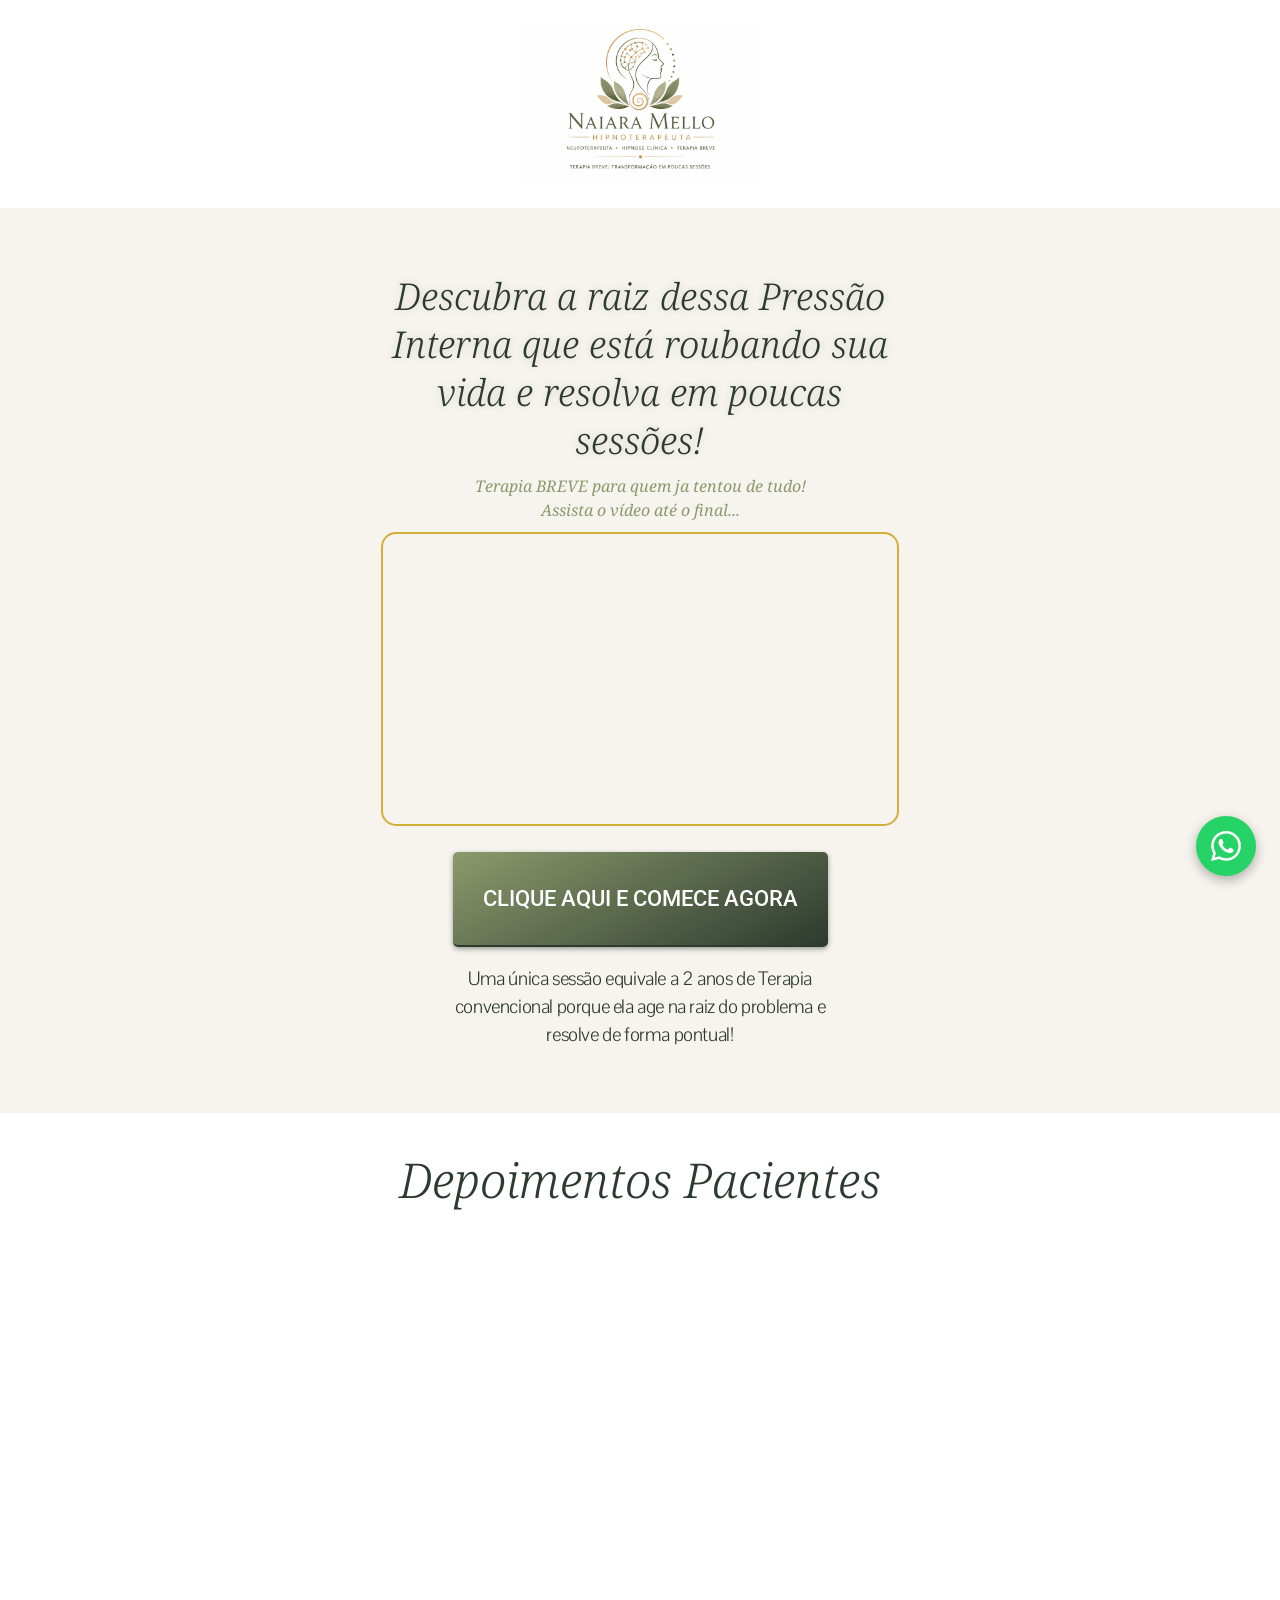
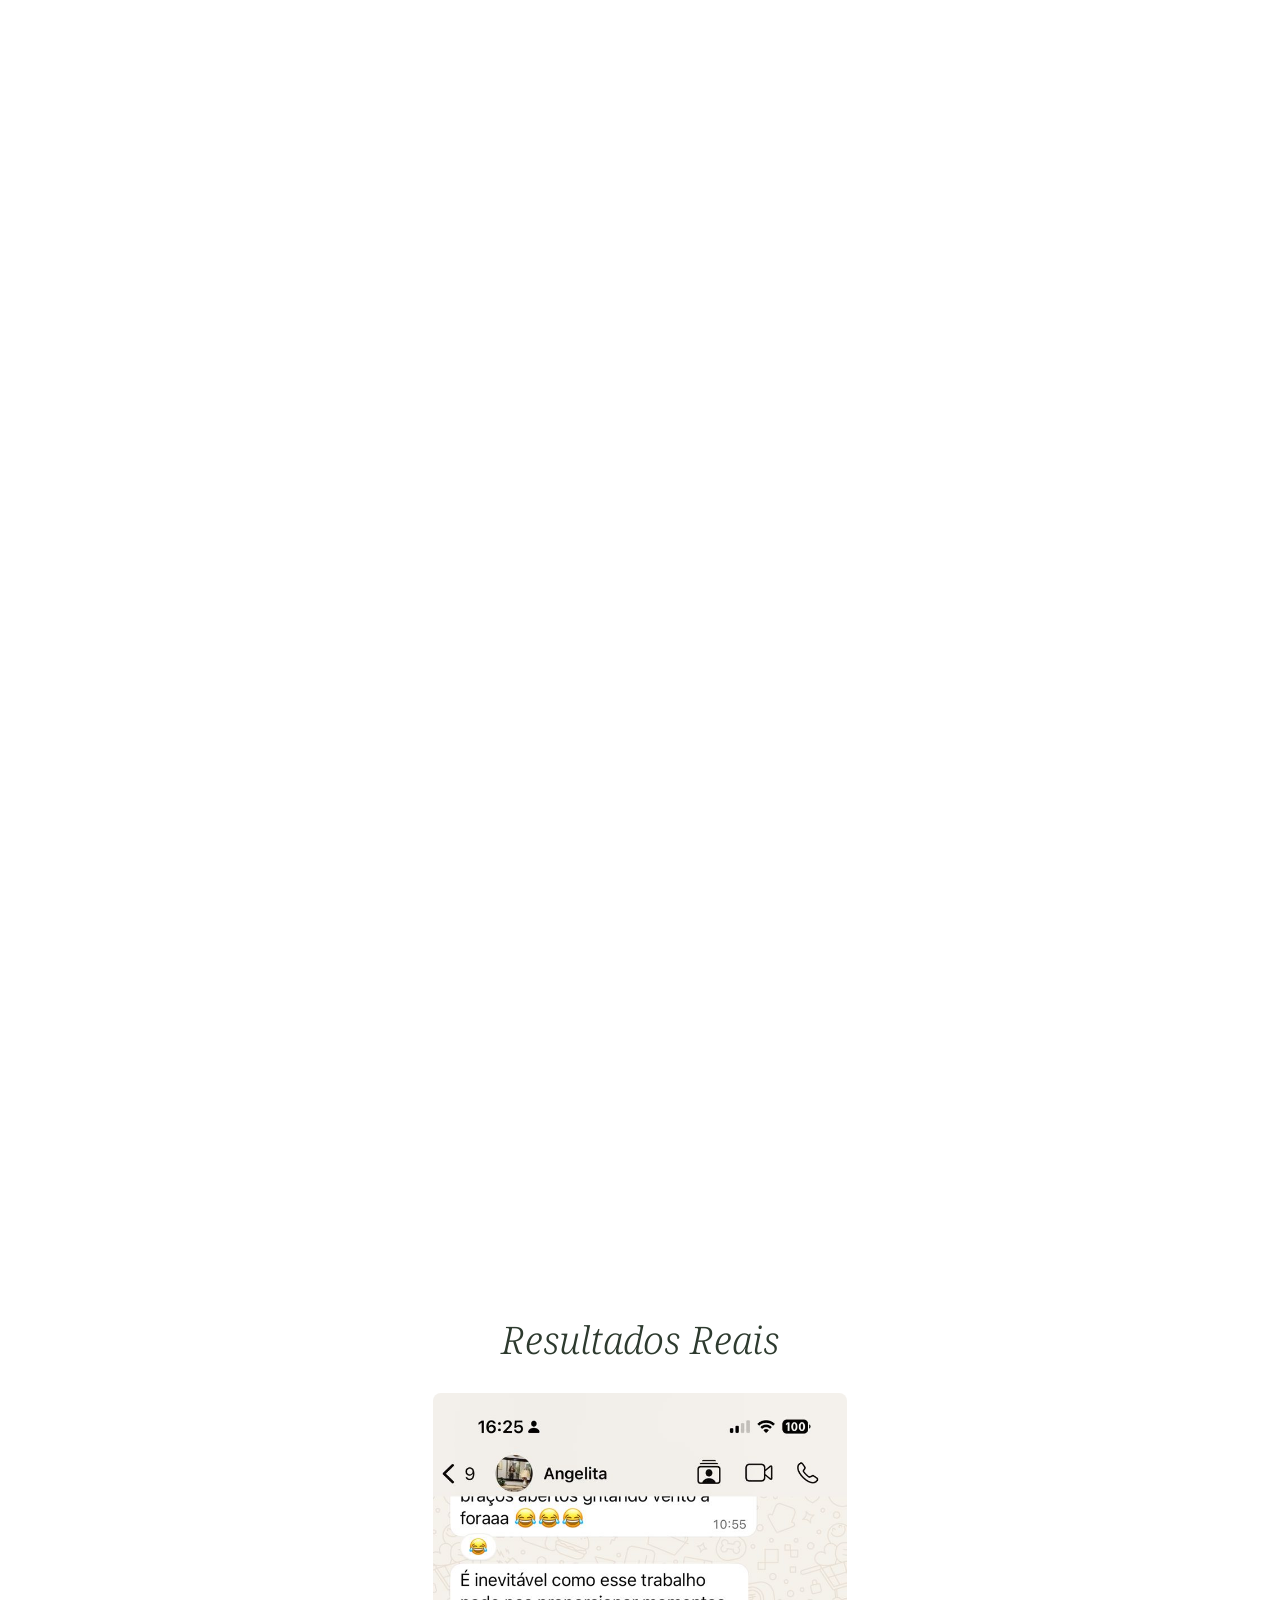
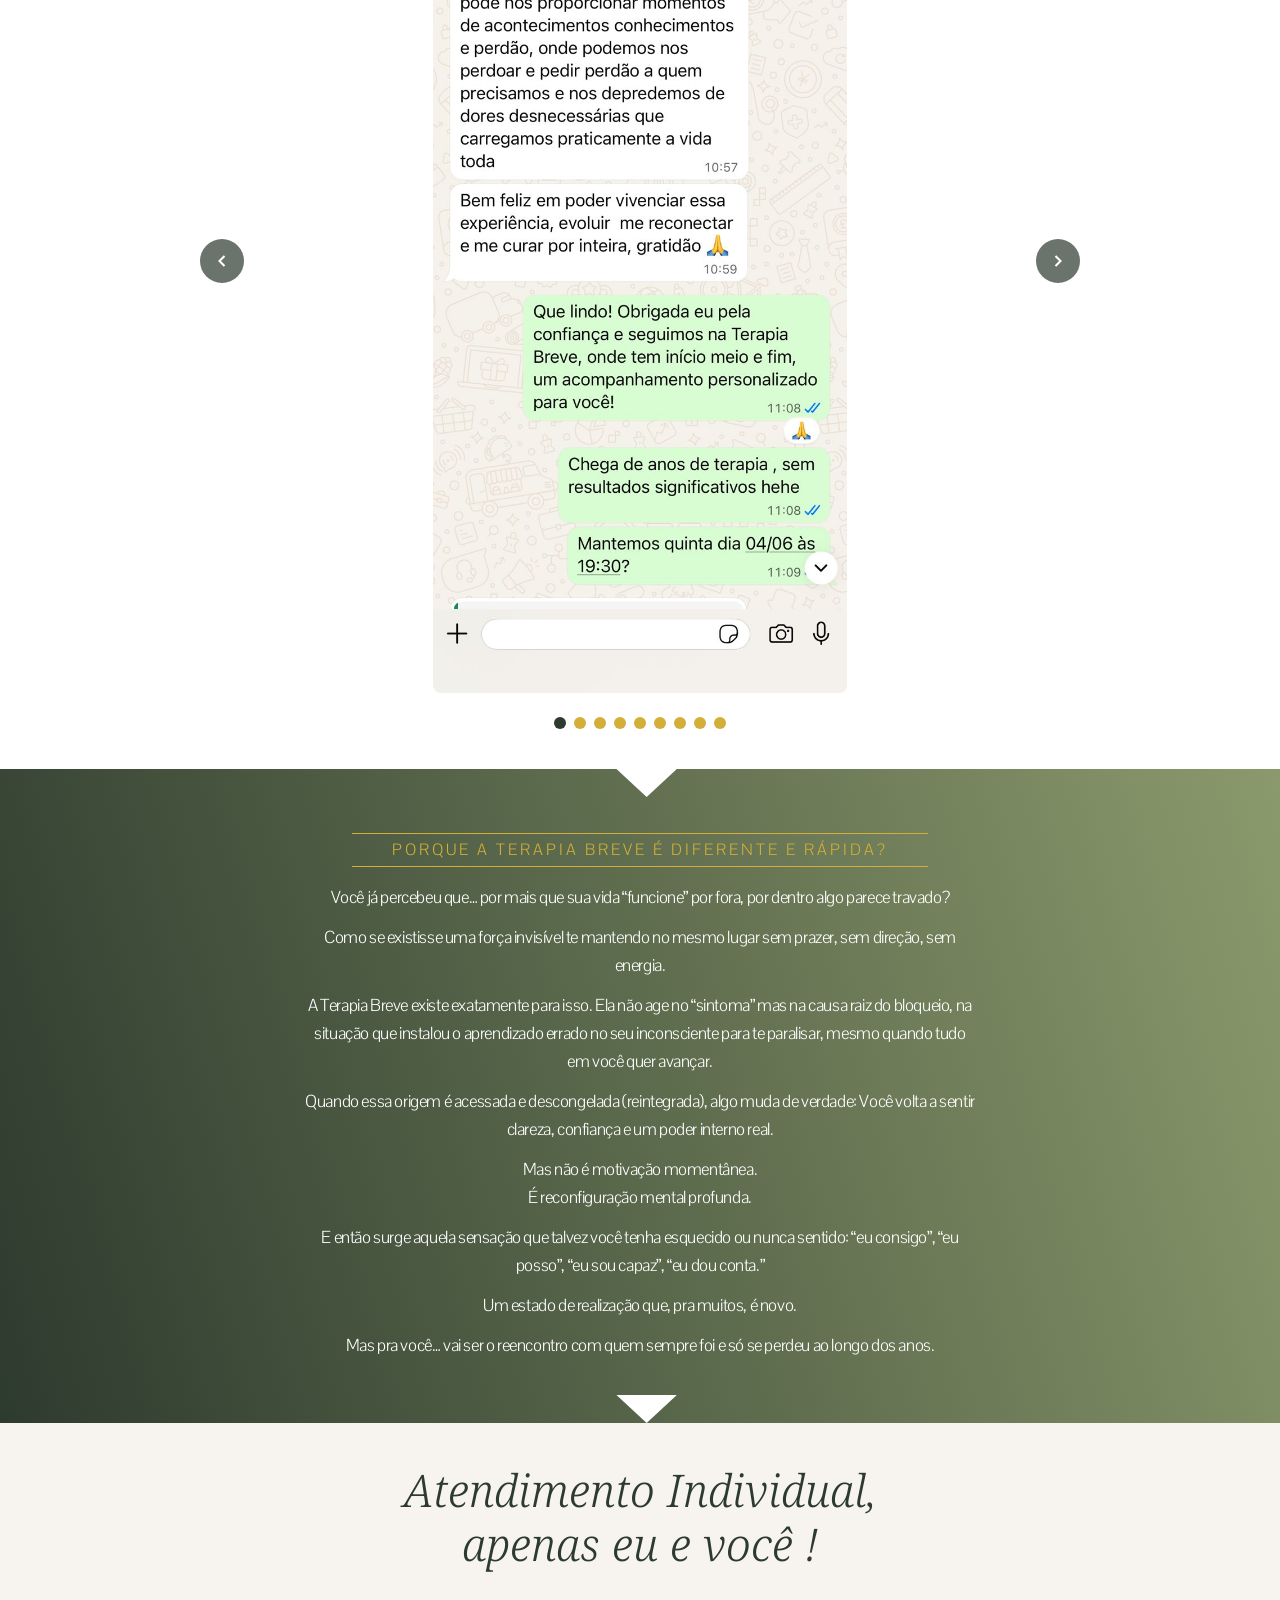
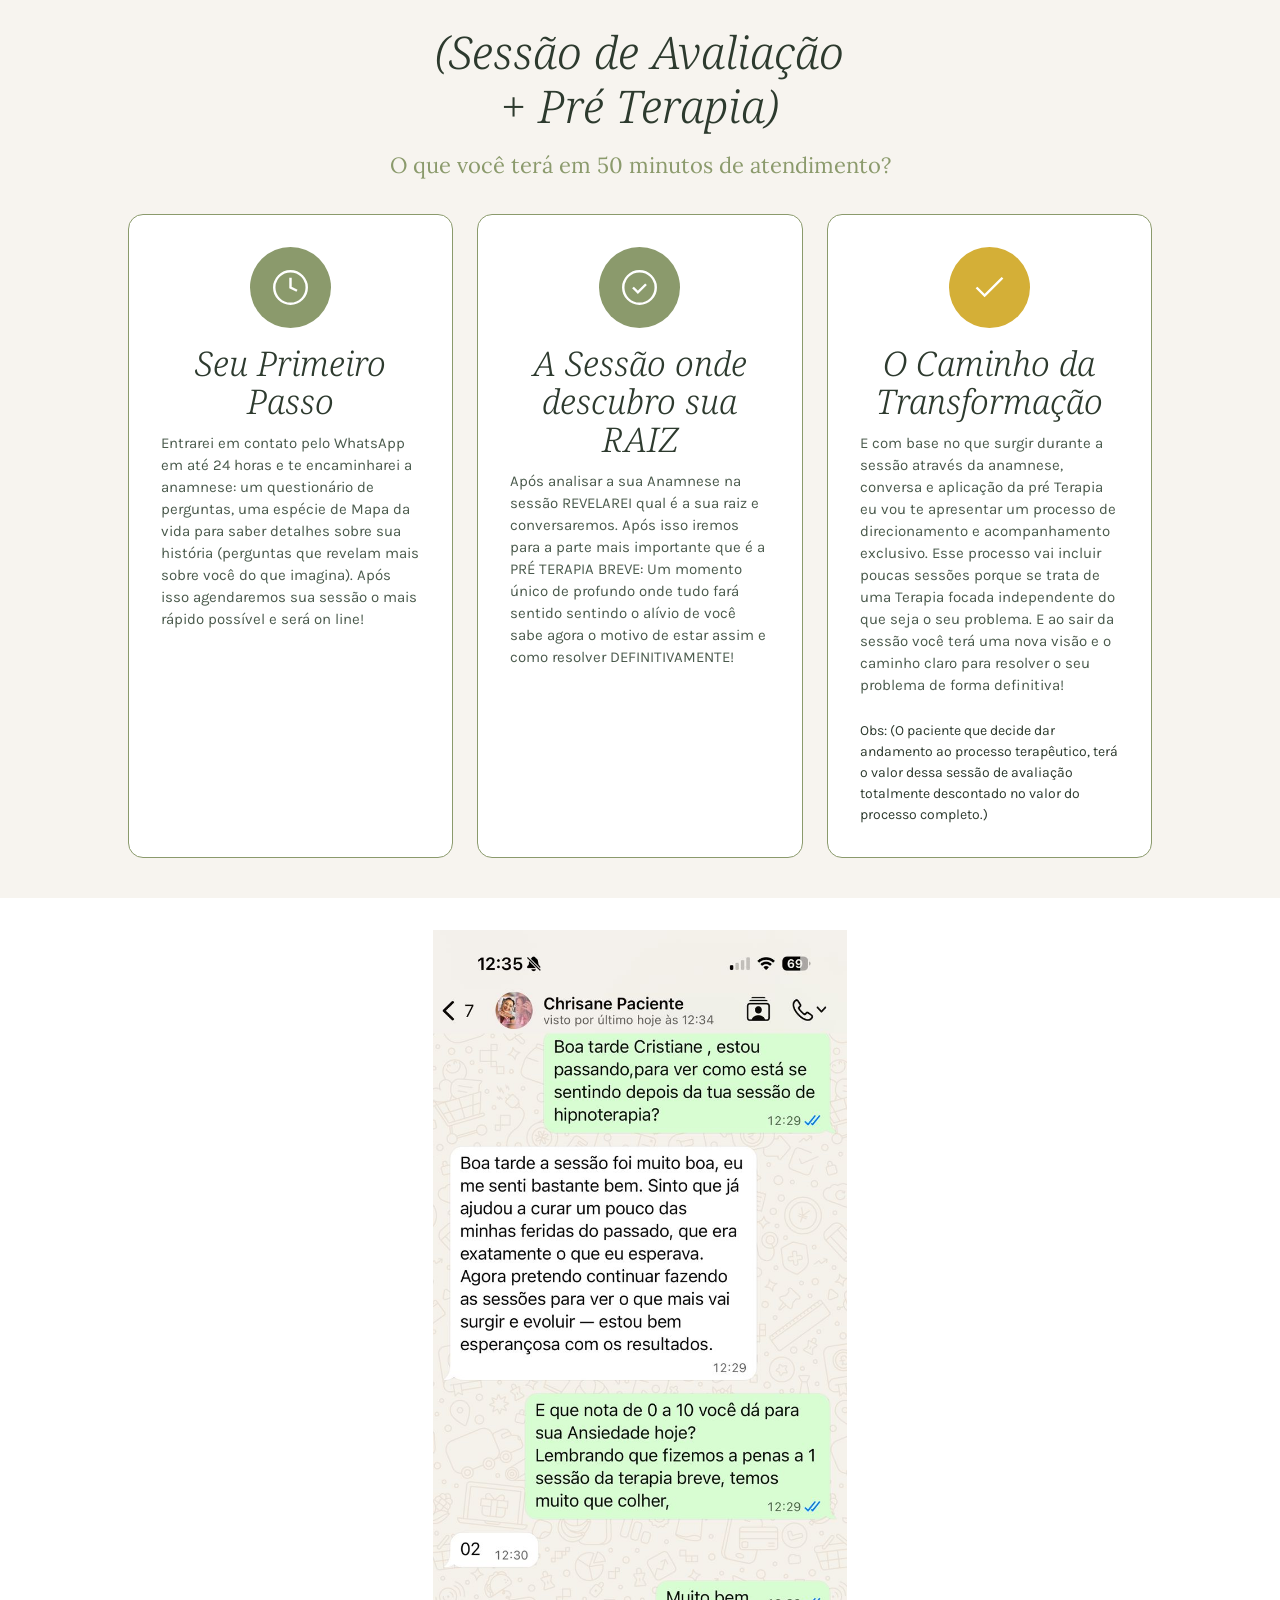
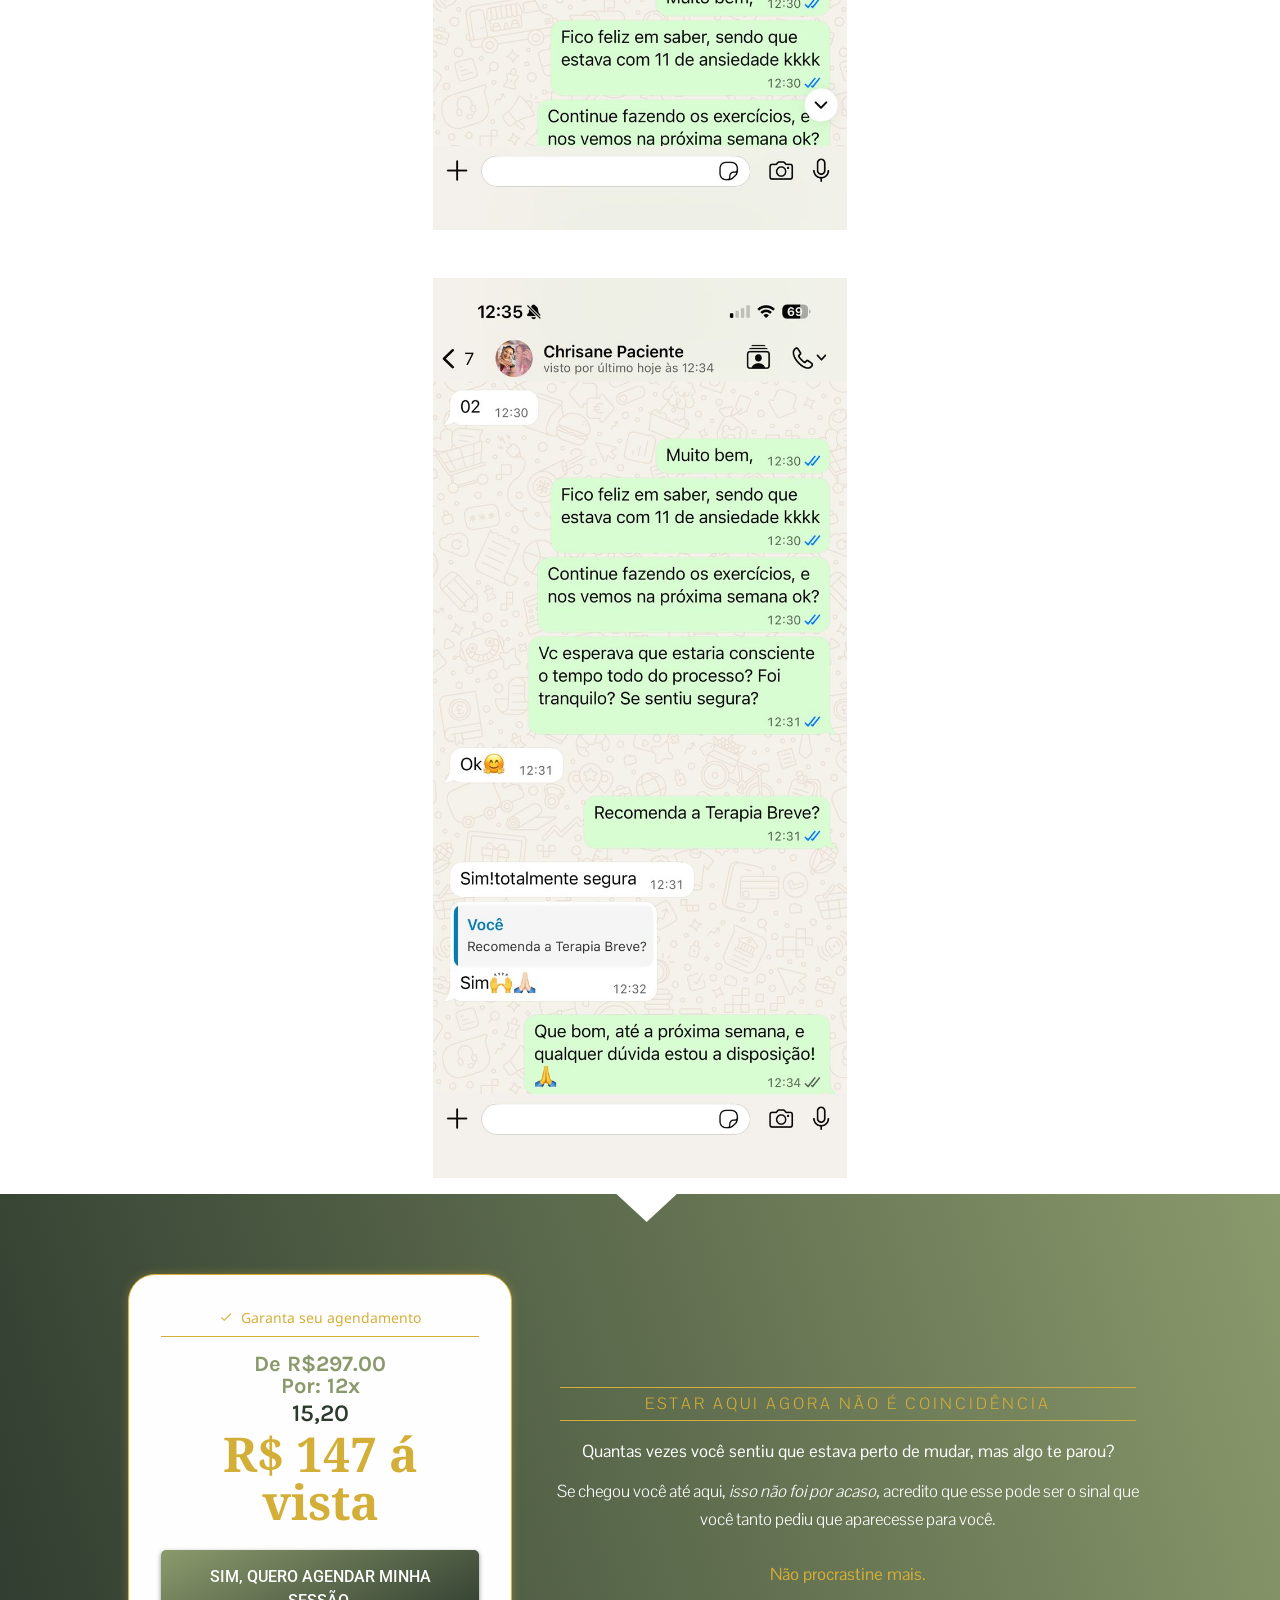
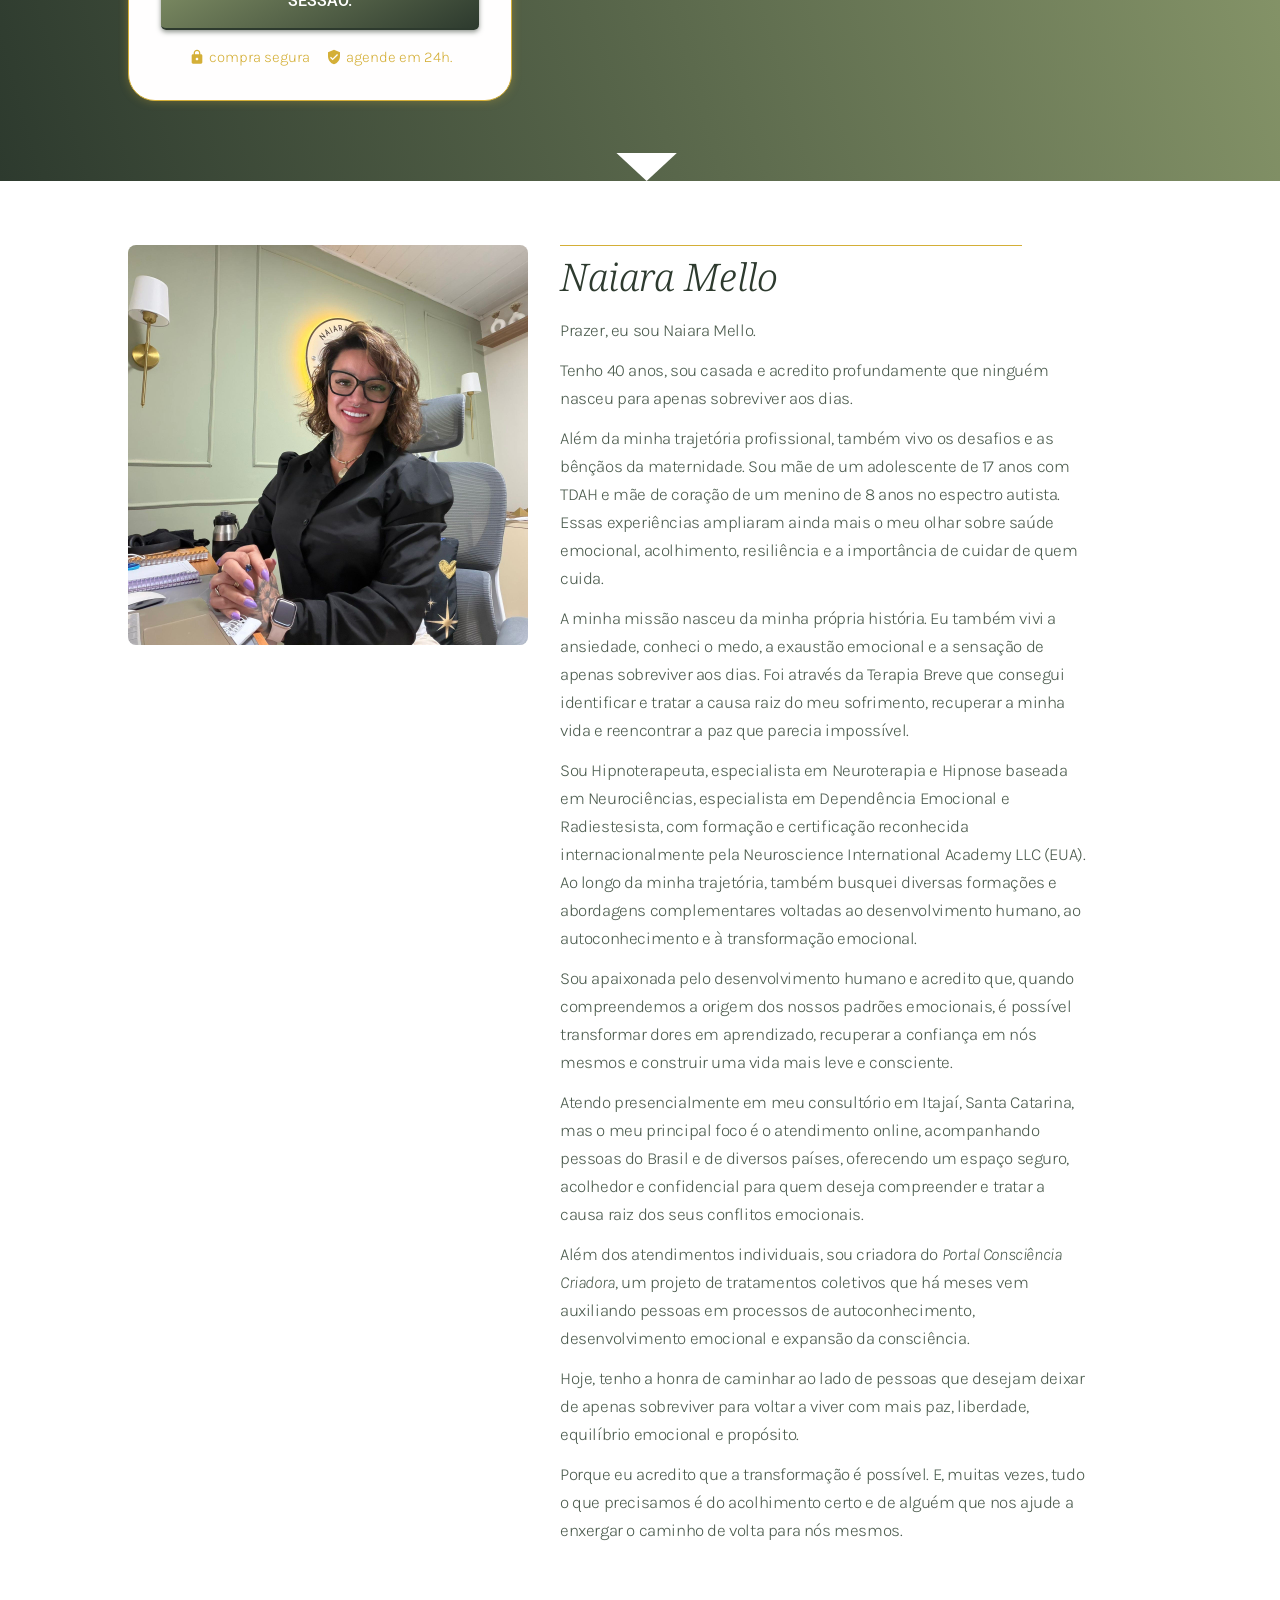
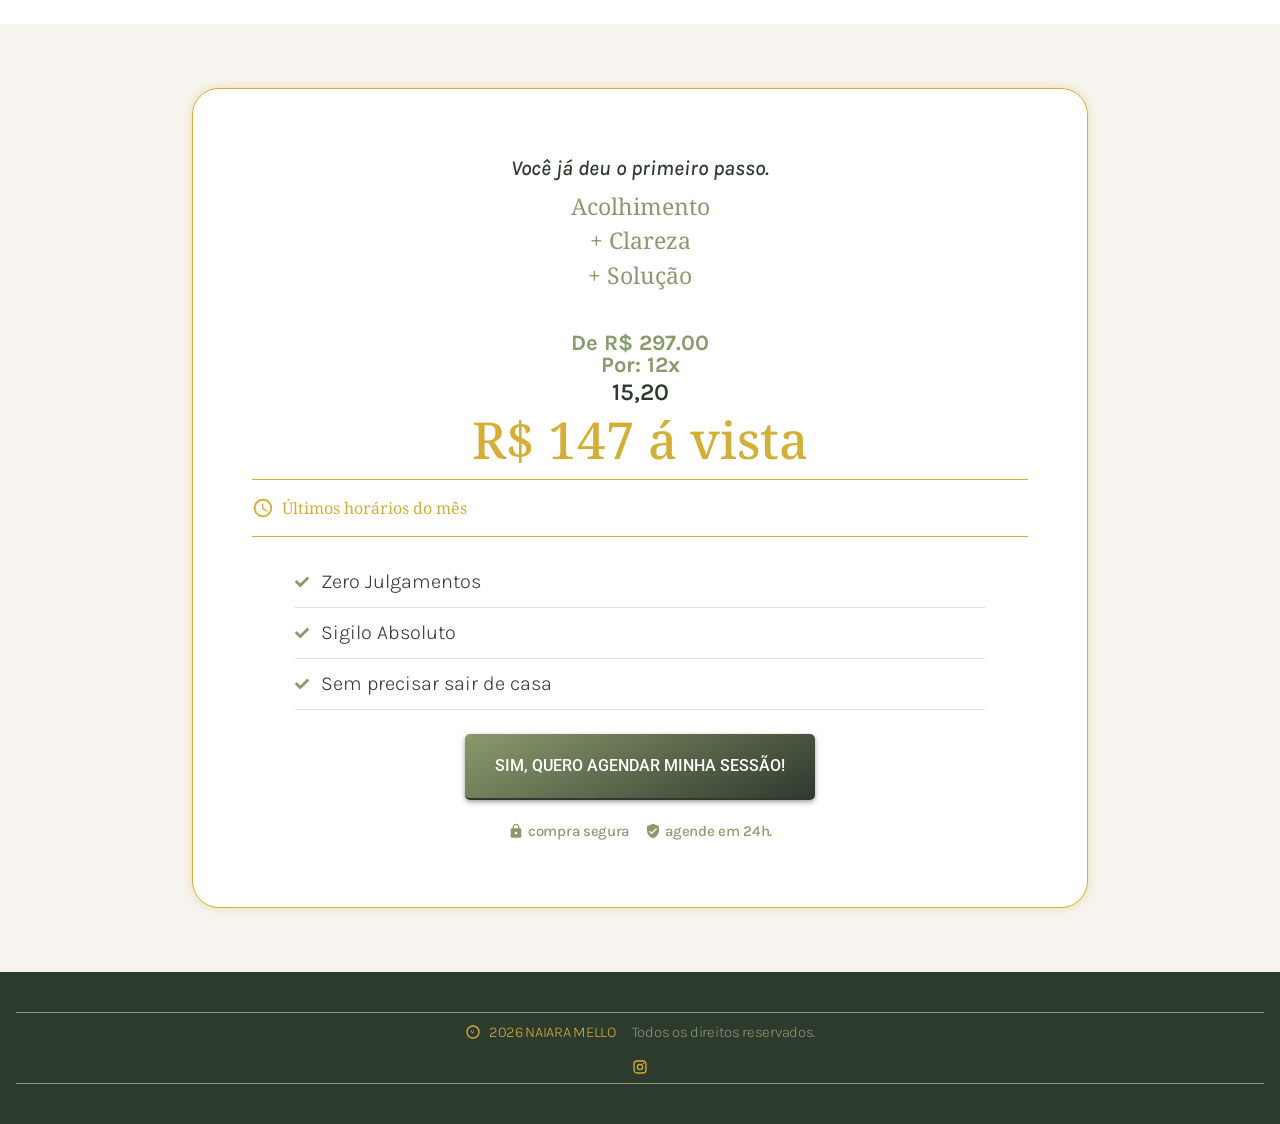
==== terapiabreve.online/index.html @ 2dbe5d16 "f" ====
<!DOCTYPE html><!--hkKDbV9C8_sXQ5mkBhUwM--><html lang="pt-BR"><head><!-- Google Tag Manager -->
<script>(function(w,d,s,l,i){w[l]=w[l]||[];w[l].push({'gtm.start':
new Date().getTime(),event:'gtm.js'});var f=d.getElementsByTagName(s)[0],
j=d.createElement(s),dl=l!='dataLayer'?'&l='+l:'';j.async=true;j.src=
'https://www.googletagmanager.com/gtm.js?id='+i+dl;f.parentNode.insertBefore(j,f);
})(window,document,'script','dataLayer','GTM-KZHWX66V');</script>
<!-- End Google Tag Manager --><meta charset="utf-8"/><meta name="viewport" content="width=device-width, initial-scale=1"/><link rel="preload" as="image" href="./images/logo.jpeg"/><link rel="preload" as="image" href="./images/prova-social-01.jpg"/><link rel="preload" as="image" href="./images/prova-social-02.jpg"/><link rel="preload" as="image" href="./images/prova-social-03.jpg"/><link rel="preload" as="image" href="./images/imagem-02.jpeg"/><link rel="preload" as="image" href="./images/imagem-03.jpeg"/><link rel="preload" as="image" href="./images/naiara-foto.jpg"/><link rel="stylesheet" href="./css/style.css"/><link rel="preload" href="https://fonts.googleapis.com/css2?family=Karla:wght@300;400;500;600;700&amp;family=Lora:wght@400;500;600;700&amp;family=Noto+Sans:wght@400;500;600;700&amp;family=Noto+Serif:ital,wght@0,200;0,400;0,500;1,200;1,400&amp;family=Noticia+Text:wght@300;400;700&amp;family=Pontano+Sans:wght@300;400;500;600;700&amp;family=Roboto:wght@400;500;700&amp;display=swap" as="style"/><link rel="preconnect" href="https://fonts.googleapis.com"/><link rel="preconnect" href="https://fonts.gstatic.com" crossorigin="anonymous"/><title>Terapia Breve - Naiara Mello</title><meta name="description" content="Descubra a raiz dessa Pressão Interna que está roubando sua vida e resolva em poucas sessões!"/><meta name="author" content="Naiara Mello"/><meta name="keywords" content="terapia breve,Naiara Mello,hipnoterapeuta,neuroterapia,reprocessamento mental"/><link href="https://fonts.googleapis.com/css2?family=Karla:wght@300;400;500;600;700&amp;family=Lora:wght@400;500;600;700&amp;family=Noto+Sans:wght@400;500;600;700&amp;family=Noto+Serif:ital,wght@0,200;0,400;0,500;1,200;1,400&amp;family=Noticia+Text:wght@300;400;700&amp;family=Pontano+Sans:wght@300;400;500;600;700&amp;family=Roboto:wght@400;500;700&amp;display=swap" rel="stylesheet"/></head><!-- Google Tag Manager (noscript) -->
<noscript><iframe src="https://www.googletagmanager.com/ns.html?id=GTM-KZHWX66V"
height="0" width="0" style="display:none;visibility:hidden"></iframe></noscript>
<!-- End Google Tag Manager (noscript) -->
<body class="antialiased" style="margin:0;padding:0"><div class="min-h-screen flex flex-col" style="font-family:Karla, Arial, sans-serif"><header class="flex items-center justify-center py-6 px-4" style="background-color:#FFFFFF"><img src="./images/logo.jpeg" alt="Naiara Mello - Hipnoterapeuta" class="max-h-32 md:max-h-40 w-auto object-contain"/></header><section class="relative flex flex-col items-center justify-center px-0 py-10 md:py-16" style="min-height:800px;background-color:#F7F4EF"><div class="relative z-10 flex flex-col items-center gap-2.5 w-full max-w-4xl px-4"><h2 class="text-center w-full max-w-[60%] min-w-[280px]" style="font-family:&quot;Noto Serif&quot;, serif;font-size:37px;font-weight:300;font-style:italic;color:#2D3A2E;text-shadow:0px 0px 10px rgba(0,0,0,0.15);line-height:1.3">Descubra a raiz dessa Pressão Interna que está roubando sua vida e resolva em poucas sessões!</h2><h2 class="text-center w-full max-w-[50%] min-w-[280px]" style="font-family:&quot;Noto Serif&quot;, serif;font-size:16px;font-weight:400;font-style:italic;color:#8B9A6C;line-height:1.5">Terapia BREVE para quem ja tentou de tudo!<br/>Assista o vídeo até o final...</h2><div class="w-full max-w-[60%] min-w-[280px]" style="border:2px solid #D4AF37;border-radius:15px;overflow:hidden"><div style="position:relative;padding-bottom:56.25%;height:0"><iframe src="https://www.youtube.com/embed/Srkw4sOCvbA?autoplay=0" title="Vídeo Terapia Breve" allow="accelerometer; autoplay; clipboard-write; encrypted-media; gyroscope; picture-in-picture" allowFullScreen="" style="position:absolute;top:0;left:0;width:100%;height:100%;border:none"></iframe></div></div><a href="https://pay.kiwify.com.br/DKD3ENQ" target="_blank" rel="noopener noreferrer" class="inline-block mt-4" style="background-image:linear-gradient(333deg, #2D3A2E 0%, #8B9A6C 100%);color:#FFFFFF;font-family:Roboto, sans-serif;font-size:22px;font-weight:500;padding:30px 30px;border-radius:5px;box-shadow:0px 2px 5px 0px rgba(45, 58, 46, 0.48);border-bottom:2px solid #2D3A2E;text-decoration:none;text-align:center">CLIQUE AQUI E COMECE AGORA</a><p class="text-center mt-2" style="font-family:&quot;Pontano Sans&quot;, sans-serif;font-size:19px;font-weight:300;line-height:28px;letter-spacing:-0.4px;color:#2D3A2E;max-width:44%;min-width:280px">Uma única sessão equivale a 2 anos de Terapia convencional porque ela age na raiz do problema e resolve de forma pontual!</p></div></section><section class="flex flex-col items-center py-10 px-4" style="background-color:#FFFFFF"><h2 class="text-center mb-8" style="font-family:&quot;Noto Serif&quot;, serif;font-size:48px;font-weight:300;font-style:italic;color:#2D3A2E;line-height:54px;max-width:46%;min-width:280px">Depoimentos Pacientes</h2><div class="flex flex-col md:flex-row gap-6 w-full max-w-4xl justify-center"><div class="w-full md:w-1/2" style="border-radius:8px;overflow:hidden"><div style="position:relative;padding-bottom:56.25%;height:0"><iframe src="https://www.youtube.com/embed/5NuvgyTWDA4" title="Depoimento 1" allow="accelerometer; autoplay; clipboard-write; encrypted-media; gyroscope; picture-in-picture" allowFullScreen="" style="position:absolute;top:0;left:0;width:100%;height:100%;border:none"></iframe></div></div><div class="w-full md:w-1/2" style="border-radius:8px;overflow:hidden"><div style="position:relative;padding-bottom:56.25%;height:0"><iframe src="https://www.youtube.com/embed/OIV5vB7eaJ0" title="Depoimento 2" allow="accelerometer; autoplay; clipboard-write; encrypted-media; gyroscope; picture-in-picture" allowFullScreen="" style="position:absolute;top:0;left:0;width:100%;height:100%;border:none"></iframe></div></div></div><div class="flex flex-col md:flex-row gap-6 w-full max-w-4xl justify-center mt-6"><div class="w-full md:w-1/2" style="border-radius:8px;overflow:hidden"><div style="position:relative;padding-bottom:56.25%;height:0"><iframe src="https://www.youtube.com/embed/z0gumG6j528" title="Depoimento 3" allow="accelerometer; autoplay; clipboard-write; encrypted-media; gyroscope; picture-in-picture" allowFullScreen="" style="position:absolute;top:0;left:0;width:100%;height:100%;border:none"></iframe></div></div><div class="w-full md:w-1/2" style="border-radius:8px;overflow:hidden"><div style="position:relative;padding-bottom:56.25%;height:0"><iframe src="https://www.youtube.com/embed/viNJPNhbShY" title="Depoimento 4" allow="accelerometer; autoplay; clipboard-write; encrypted-media; gyroscope; picture-in-picture" allowFullScreen="" style="position:absolute;top:0;left:0;width:100%;height:100%;border:none"></iframe></div></div></div><div class="flex flex-col md:flex-row gap-6 w-full max-w-4xl justify-center mt-6"><div class="w-full md:w-1/2" style="border-radius:8px;overflow:hidden"><div style="position:relative;padding-bottom:56.25%;height:0"><iframe src="https://www.youtube.com/embed/JbkxbECKyn4" title="Depoimento 5" allow="accelerometer; autoplay; clipboard-write; encrypted-media; gyroscope; picture-in-picture" allowFullScreen="" style="position:absolute;top:0;left:0;width:100%;height:100%;border:none"></iframe></div></div><div class="w-full md:w-1/2" style="border-radius:8px;overflow:hidden"><div style="position:relative;padding-bottom:56.25%;height:0"><iframe src="https://www.youtube.com/embed/8340Yfea0PA" title="Depoimento 6" allow="accelerometer; autoplay; clipboard-write; encrypted-media; gyroscope; picture-in-picture" allowFullScreen="" style="position:absolute;top:0;left:0;width:100%;height:100%;border:none"></iframe></div></div></div><div class="flex flex-col md:flex-row gap-6 w-full max-w-4xl justify-center mt-6"><div class="w-full md:w-1/2" style="border-radius:8px;overflow:hidden"><div style="position:relative;padding-bottom:56.25%;height:0"><iframe src="https://www.youtube.com/embed/S9zZOG1-YQs" title="Depoimento 7" allow="accelerometer; autoplay; clipboard-write; encrypted-media; gyroscope; picture-in-picture" allowFullScreen="" style="position:absolute;top:0;left:0;width:100%;height:100%;border:none"></iframe></div></div><div class="w-full md:w-1/2" style="border-radius:8px;overflow:hidden"><div style="position:relative;padding-bottom:56.25%;height:0"><iframe src="https://www.youtube.com/embed/ZASeVOnLyxI" title="Depoimento 8" allow="accelerometer; autoplay; clipboard-write; encrypted-media; gyroscope; picture-in-picture" allowFullScreen="" style="position:absolute;top:0;left:0;width:100%;height:100%;border:none"></iframe></div></div></div><div class="flex flex-col md:flex-row gap-6 w-full max-w-4xl justify-center mt-6"><div class="w-full md:w-1/2" style="border-radius:8px;overflow:hidden"><div style="position:relative;padding-bottom:56.25%;height:0"><iframe src="https://www.youtube.com/embed/hVFfHdoKX-M" title="Depoimento 9" allow="accelerometer; autoplay; clipboard-write; encrypted-media; gyroscope; picture-in-picture" allowFullScreen="" style="position:absolute;top:0;left:0;width:100%;height:100%;border:none"></iframe></div></div><div class="w-full md:w-1/2" style="border-radius:8px;overflow:hidden"><div style="position:relative;padding-bottom:56.25%;height:0"><iframe src="https://www.youtube.com/embed/YgyaaA6qwUY" title="Depoimento 10" allow="accelerometer; autoplay; clipboard-write; encrypted-media; gyroscope; picture-in-picture" allowFullScreen="" style="position:absolute;top:0;left:0;width:100%;height:100%;border:none"></iframe></div></div></div><div class="flex flex-col md:flex-row gap-6 w-full max-w-4xl justify-center mt-6"><div class="w-full md:w-1/2" style="border-radius:8px;overflow:hidden"><div style="position:relative;padding-bottom:56.25%;height:0"><iframe src="https://www.youtube.com/embed/aZZZM23TbY4" title="Depoimento 11" allow="accelerometer; autoplay; clipboard-write; encrypted-media; gyroscope; picture-in-picture" allowFullScreen="" style="position:absolute;top:0;left:0;width:100%;height:100%;border:none"></iframe></div></div></div></section><section class="flex flex-col items-center py-10 px-4" style="background-color:#FFFFFF"><h2 class="text-center mb-8" style="font-family:&quot;Noto Serif&quot;, serif;font-size:38px;font-weight:300;font-style:italic;color:#2D3A2E;line-height:44px;min-width:280px">Resultados Reais</h2><div id="carousel-resultados" class="relative w-full max-w-4xl" style="overflow:hidden"><div id="carousel-track" class="flex transition-transform duration-500 ease-in-out"><div class="w-full flex-shrink-0 flex items-center justify-center px-2"><img src="./images/prova-social-01.jpg" alt="Prova Social 1" class="max-w-full" style="max-height:900px;object-fit:contain;border-radius:8px"/></div><div class="w-full flex-shrink-0 flex items-center justify-center px-2"><img src="./images/prova-social-02.jpg" alt="Prova Social 2" class="max-w-full" style="max-height:900px;object-fit:contain;border-radius:8px"/></div><div class="w-full flex-shrink-0 flex items-center justify-center px-2"><img src="./images/prova-social-03.jpg" alt="Prova Social 3" class="max-w-full" style="max-height:900px;object-fit:contain;border-radius:8px"/></div><div class="w-full flex-shrink-0 flex items-center justify-center px-2"><img src="./images/depoimento-1.jpeg" alt="Prova Social 4" class="max-w-full" style="max-height:900px;object-fit:contain;border-radius:8px"/></div><div class="w-full flex-shrink-0 flex items-center justify-center px-2"><img src="./images/depoimento-2.jpeg" alt="Prova Social 5" class="max-w-full" style="max-height:900px;object-fit:contain;border-radius:8px"/></div><div class="w-full flex-shrink-0 flex items-center justify-center px-2"><img src="./images/depoimento-3.jpeg" alt="Prova Social 6" class="max-w-full" style="max-height:900px;object-fit:contain;border-radius:8px"/></div><div class="w-full flex-shrink-0 flex items-center justify-center px-2"><img src="./images/depoimento-4.jpeg" alt="Prova Social 7" class="max-w-full" style="max-height:900px;object-fit:contain;border-radius:8px"/></div><div class="w-full flex-shrink-0 flex items-center justify-center px-2"><img src="./images/depoimento-5.jpeg" alt="Prova Social 8" class="max-w-full" style="max-height:900px;object-fit:contain;border-radius:8px"/></div><div class="w-full flex-shrink-0 flex items-center justify-center px-2"><img src="./images/depoimento-6.jpeg" alt="Prova Social 9" class="max-w-full" style="max-height:900px;object-fit:contain;border-radius:8px"/></div></div><button id="carousel-prev" class="absolute left-2 top-1/2 -translate-y-1/2 z-10 flex items-center justify-center" style="width:44px;height:44px;border-radius:50%;background-color:rgba(45,58,46,0.7);border:none;cursor:pointer" aria-label="Anterior"><svg width="20" height="20" viewBox="0 0 24 24" fill="none" stroke="#FFFFFF" stroke-width="2.5"><polyline points="15,18 9,12 15,6"></polyline></svg></button><button id="carousel-next" class="absolute right-2 top-1/2 -translate-y-1/2 z-10 flex items-center justify-center" style="width:44px;height:44px;border-radius:50%;background-color:rgba(45,58,46,0.7);border:none;cursor:pointer" aria-label="Próximo"><svg width="20" height="20" viewBox="0 0 24 24" fill="none" stroke="#FFFFFF" stroke-width="2.5"><polyline points="9,6 15,12 9,18"></polyline></svg></button><div id="carousel-dots" class="flex items-center justify-center gap-2 mt-6"></div></div></section><script>(function(){var track=document.getElementById('carousel-track');var slides=track.children;var total=slides.length;var current=0;var dotsContainer=document.getElementById('carousel-dots');for(var i=0;i<total;i++){var dot=document.createElement('button');dot.style.width='12px';dot.style.height='12px';dot.style.borderRadius='50%';dot.style.border='none';dot.style.cursor='pointer';dot.style.backgroundColor=i===0?'#2D3A2E':'#D4AF37';dot.style.transition='background-color 0.3s';dot.setAttribute('aria-label','Slide '+(i+1));(function(idx){dot.addEventListener('click',function(){goTo(idx)})})(i);dotsContainer.appendChild(dot)}function goTo(idx){current=idx;track.style.transform='translateX(-'+current*100+'%)';updateDots()}function updateDots(){var dots=dotsContainer.children;for(var i=0;i<dots.length;i++){dots[i].style.backgroundColor=i===current?'#2D3A2E':'#D4AF37'}}document.getElementById('carousel-prev').addEventListener('click',function(){goTo((current-1+total)%total)});document.getElementById('carousel-next').addEventListener('click',function(){goTo((current+1)%total)});var startX=0;var isDragging=false;track.addEventListener('touchstart',function(e){startX=e.touches[0].clientX;isDragging=true});track.addEventListener('touchend',function(e){if(!isDragging)return;isDragging=false;var diff=startX-e.changedTouches[0].clientX;if(Math.abs(diff)>50){if(diff>0){goTo((current+1)%total)}else{goTo((current-1+total)%total)}}});var autoPlay=setInterval(function(){goTo((current+1)%total)},5000);var container=document.getElementById('carousel-resultados');container.addEventListener('mouseenter',function(){clearInterval(autoPlay)});container.addEventListener('mouseleave',function(){autoPlay=setInterval(function(){goTo((current+1)%total)},5000)})})();</script><section class="relative py-16 px-4 md:px-0" style="background-image:linear-gradient(254deg, #8B9A6C 0%, #2D3A2E 100%)"><div class="absolute top-0 left-0 right-0 w-full overflow-hidden" style="z-index:2;pointer-events:none"><svg xmlns="http://www.w3.org/2000/svg" viewBox="0 0 700 10" preserveAspectRatio="none" style="width:calc(165% + 1.3px);height:28px;margin-left:-32%"><path fill="#FFFFFF" d="M350,10L340,0h20L350,10z"></path></svg></div><div class="absolute bottom-0 left-0 right-0 w-full overflow-hidden" style="z-index:2;pointer-events:none"><svg xmlns="http://www.w3.org/2000/svg" viewBox="0 0 700 10" preserveAspectRatio="none" style="width:calc(165% + 1.3px);height:28px;margin-left:-32%"><path fill="#FFFFFF" d="M350,10L340,0h20L350,10z"></path></svg></div><div class="relative z-10 max-w-5xl mx-auto flex flex-col items-center"><div class="text-center border-t border-b py-1 px-6 mb-4 w-full max-w-xl" style="border-color:#D4AF37"><p style="font-family:&quot;Pontano Sans&quot;, sans-serif;font-size:16px;font-weight:300;text-transform:uppercase;letter-spacing:3px;color:#D4AF37">Porque a terapia breve é diferente e rápida?</p></div><div class="text-center max-w-[66%] min-w-[280px]" style="font-family:&quot;Pontano Sans&quot;, sans-serif;font-size:17px;font-weight:300;line-height:28px;letter-spacing:-0.4px;color:#FFFFFF"><p class="mb-3">Você já percebeu que… por mais que sua vida “funcione” por fora, por dentro algo parece travado?</p><p class="mb-3">Como se existisse uma força invisível te mantendo no mesmo lugar sem prazer, sem direção, sem energia.</p><p class="mb-3">A Terapia Breve existe exatamente para isso. Ela não age no “sintoma” mas na causa raiz do bloqueio, na situação que instalou o aprendizado errado no seu inconsciente para te paralisar, mesmo quando tudo em você quer avançar.</p><p class="mb-3">Quando essa origem é acessada e descongelada (reintegrada), algo muda de verdade: Você volta a sentir clareza, confiança e um poder interno real.</p><p class="mb-3">Mas não é motivação momentânea.<br/>É reconfiguração mental profunda.</p><p class="mb-3">E então surge aquela sensação que talvez você tenha esquecido ou nunca sentido: “eu consigo”, “eu posso”, “eu sou capaz”, “eu dou conta.”</p><p class="mb-3">Um estado de realização que, pra muitos, é novo.</p><p>Mas pra você… vai ser o reencontro com quem sempre foi e só se perdeu ao longo dos anos.</p></div></div></section><section class="py-10 px-4 md:px-0" style="background-color:#F7F4EF"><div class="max-w-5xl mx-auto flex flex-col items-center"><h2 class="text-center mb-4" style="font-family:&quot;Noto Serif&quot;, serif;font-size:45px;font-weight:300;font-style:italic;color:#2D3A2E;max-width:47%;min-width:280px;line-height:1.2">Atendimento Individual, apenas <i> eu e você !</i><br/><br/>(Sessão de Avaliação <br/>+ Pré Terapia)</h2><h2 class="text-center mb-8" style="font-family:&quot;Lora&quot;, serif;font-size:22px;font-weight:400;color:#8B9A6C">O que você terá em 50 minutos de atendimento?</h2><div class="flex flex-col md:flex-row gap-6 w-full max-w-5xl"><div class="flex-1 flex flex-col items-center text-center p-8" style="background-color:#FFFFFF;border:1px solid #8B9A6C;border-radius:15px"><div class="flex items-center justify-center mb-4" style="width:81px;height:81px;border-radius:50%;background-color:#8B9A6C"><svg width="39" height="39" viewBox="0 0 24 24" fill="none" stroke="#FFFFFF" stroke-width="1.5"><circle cx="12" cy="12" r="10"></circle><polyline points="12,6 12,12 16,14"></polyline></svg></div><h3 class="mb-3" style="font-family:&quot;Noto Serif&quot;, serif;font-size:34px;font-weight:300;font-style:italic;color:#2D3A2E;line-height:38px">Seu Primeiro Passo</h3><p style="font-family:Karla, sans-serif;font-size:15px;font-weight:400;line-height:22px;color:#4A5A4C;text-align:left">Entrarei em contato pelo WhatsApp em até 24 horas e te encaminharei a anamnese: um questionário de perguntas, uma espécie de Mapa da vida para saber detalhes sobre sua história (perguntas que revelam mais sobre você do que imagina). Após isso agendaremos sua sessão o mais rápido possível e será on line!</p></div><div class="flex-1 flex flex-col items-center text-center p-8" style="background-color:#FFFFFF;border:1px solid #8B9A6C;border-radius:15px"><div class="flex items-center justify-center mb-4" style="width:81px;height:81px;border-radius:50%;background-color:#8B9A6C"><svg width="39" height="39" viewBox="0 0 24 24" fill="none" stroke="#FFFFFF" stroke-width="1.5"><path d="M12 2C6.48 2 2 6.48 2 12s4.48 10 10 10 10-4.48 10-10S17.52 2 12 2z"></path><path d="M8 12l3 3 5-5"></path></svg></div><h3 class="mb-3" style="font-family:&quot;Noto Serif&quot;, serif;font-size:34px;font-weight:300;font-style:italic;color:#2D3A2E;line-height:38px">A Sessão onde descubro sua RAIZ</h3><p style="font-family:Karla, sans-serif;font-size:15px;font-weight:400;line-height:22px;color:#4A5A4C;text-align:left">Após analisar a sua Anamnese na sessão REVELAREI qual é a sua raiz e conversaremos. Após isso iremos para a parte mais importante que é a PRÉ TERAPIA BREVE: Um momento único de profundo onde tudo fará sentido sentindo o alívio de você sabe agora o motivo de estar assim e como resolver DEFINITIVAMENTE!</p></div><div class="flex-1 flex flex-col items-center text-center p-8" style="background-color:#FFFFFF;border:1px solid #8B9A6C;border-radius:15px"><div class="flex items-center justify-center mb-4" style="width:81px;height:81px;border-radius:50%;background-color:#D4AF37"><svg width="39" height="39" viewBox="0 0 24 24" fill="none" stroke="#FFFFFF" stroke-width="1.5"><polyline points="20,6 9,17 4,12"></polyline></svg></div><h3 class="mb-3" style="font-family:&quot;Noto Serif&quot;, serif;font-size:34px;font-weight:300;font-style:italic;color:#2D3A2E;line-height:38px">O Caminho da Transformação</h3><p style="font-family:Karla, sans-serif;font-size:15px;font-weight:400;line-height:22px;color:#4A5A4C;text-align:left">E com base no que surgir durante a sessão através da anamnese, conversa e aplicação da pré Terapia eu vou te apresentar um processo de direcionamento e acompanhamento exclusivo. Esse processo vai incluir poucas sessões porque se trata de uma Terapia focada independente do que seja o seu problema. E ao sair da sessão você terá uma nova visão e o caminho claro para resolver o seu problema de forma definitiva!</p><br/><span style="color:#2D3A2E;font-size:14px;text-align:left">Obs: (O paciente que decide dar andamento ao processo terapêutico, terá o valor dessa sessão de avaliação totalmente descontado no valor do processo completo.)</span></div></div></div></section><section class="flex flex-col items-center py-8 px-4" style="background-color:#FFFFFF"><img src="./images/imagem-02.jpeg" alt="Imagem" class="max-w-full" style="max-height:900px;object-fit:contain"/></section><section class="flex flex-col items-center py-4 px-4" style="background-color:#FFFFFF"><img src="./images/imagem-03.jpeg" alt="Imagem" class="max-w-full" style="max-height:900px;object-fit:contain"/></section><section class="relative py-20 px-4 md:px-0" style="background-image:linear-gradient(254deg, #8B9A6C 0%, #2D3A2E 100%)"><div class="absolute top-0 left-0 right-0 w-full overflow-hidden" style="z-index:2;pointer-events:none"><svg xmlns="http://www.w3.org/2000/svg" viewBox="0 0 700 10" preserveAspectRatio="none" style="width:calc(165% + 1.3px);height:28px;margin-left:-32%"><path fill="#FFFFFF" d="M350,10L340,0h20L350,10z"></path></svg></div><div class="absolute bottom-0 left-0 right-0 w-full overflow-hidden" style="z-index:2;pointer-events:none"><svg xmlns="http://www.w3.org/2000/svg" viewBox="0 0 700 10" preserveAspectRatio="none" style="width:calc(165% + 1.3px);height:28px;margin-left:-32%"><path fill="#FFFFFF" d="M350,10L340,0h20L350,10z"></path></svg></div><div class="relative z-10 max-w-5xl mx-auto flex flex-col md:flex-row items-center justify-evenly gap-8"><div class="flex flex-col items-center p-8 w-full max-w-sm" style="background-color:#FFFEFE;border:1px solid #D4AF37;border-radius:27px;box-shadow:0px 0px 10px 0px rgba(212, 175, 55, 0.35)"><div class="flex items-center gap-2 mb-2"><svg width="14" height="14" viewBox="0 0 24 24" fill="#D4AF37"><path d="M9 16.17L4.83 12l-1.42 1.41L9 19 21 7l-1.41-1.41z"></path></svg><span style="font-family:&quot;Noto Sans&quot;, sans-serif;font-weight:400;color:#D4AF37;font-size:14px">Garanta seu agendamento</span></div><div class="w-full mb-4" style="border-top:1px solid #D4AF37"></div><p style="font-family:Karla, sans-serif;font-size:22px;font-weight:700;color:#8B9A6C;line-height:1em;text-align:center">De R$297.00<br/>Por: 12x</p><p style="font-family:Karla, sans-serif;font-size:24px;font-weight:600;color:#2D3A2E;line-height:1em;text-align:center;margin-top:4px">15,20</p><p style="font-family:&quot;Noto Serif&quot;, serif;font-size:48px;font-weight:700;color:#D4AF37;line-height:1em;text-align:center;margin-top:5px">R$ 147 á vista</p><a href="https://pay.kiwify.com.br/DKD3ENQ" target="_blank" rel="noopener noreferrer" class="inline-block mt-6" style="background-image:linear-gradient(333deg, #2D3A2E 0%, #8B9A6C 100%);color:#FFFFFF;font-family:Roboto, sans-serif;font-size:16px;font-weight:500;padding:15px 20px;border-radius:5px;box-shadow:0px 2px 5px 0px rgba(45, 58, 46, 0.55);border-bottom:2px solid #2D3A2E;text-decoration:none;text-align:center">SIM, QUERO AGENDAR MINHA SESSÃO.</a><div class="flex items-center gap-4 mt-4"><div class="flex items-center gap-1"><svg width="16" height="16" viewBox="0 0 24 24" fill="#D4AF37"><path d="M18 8h-1V6c0-2.76-2.24-5-5-5S7 3.24 7 6v2H6c-1.1 0-2 .9-2 2v10c0 1.1.9 2 2 2h12c1.1 0 2-.9 2-2V10c0-1.1-.9-2-2-2zM12 17c-1.1 0-2-.9-2-2s.9-2 2-2 2 .9 2 2-.9 2-2 2zm3.1-9H8.9V6c0-1.71 1.39-3.1 3.1-3.1 1.71 0 3.1 1.39 3.1 3.1v2z"></path></svg><span style="font-family:Karla, sans-serif;font-size:15px;font-weight:300;color:#D4AF37">compra segura</span></div><div class="flex items-center gap-1"><svg width="16" height="16" viewBox="0 0 24 24" fill="#D4AF37"><path d="M12 1L3 5v6c0 5.55 3.84 10.74 9 12 5.16-1.26 9-6.45 9-12V5l-9-4zm-2 16l-4-4 1.41-1.41L10 14.17l6.59-6.59L18 9l-8 8z"></path></svg><span style="font-family:Karla, sans-serif;font-size:15px;font-weight:300;color:#D4AF37">agende em 24h.</span></div></div></div><div class="flex flex-col items-center max-w-[66%] min-w-[280px]"><div class="text-center border-t border-b py-1 px-6 mb-4 w-full max-w-xl" style="border-color:#D4AF37"><p style="font-family:&quot;Pontano Sans&quot;, sans-serif;font-size:16px;font-weight:300;text-transform:uppercase;letter-spacing:3px;color:#D4AF37">Estar aqui agora não é coincidência</p></div><p class="text-center mb-3" style="font-family:&quot;Pontano Sans&quot;, sans-serif;font-size:17px;font-weight:300;line-height:28px;color:#FFFFFF"><strong>Quantas vezes você sentiu que estava perto de mudar, mas algo te parou?</strong></p><p class="text-center mb-3" style="font-family:&quot;Pontano Sans&quot;, sans-serif;font-size:17px;font-weight:300;line-height:28px;color:#FFFFFF">Se chegou você até aqui, <em>isso não foi por acaso,</em> acredito que esse pode ser o sinal que você tanto pediu que aparecesse para você.</p><p class="text-center" style="font-family:&quot;Pontano Sans&quot;, sans-serif;font-size:17px;font-weight:300;line-height:28px;color:#D4AF37;margin-top:15px"><strong>Não procrastine mais.</strong></p></div></div></section><section class="py-16 px-4 md:px-0" style="background-color:#FFFFFF"><div class="max-w-5xl mx-auto flex flex-col md:flex-row items-start gap-8"><div class="flex-shrink-0 w-full md:w-auto"><img src="./images/naiara-foto.jpg" alt="Naiara Mello" class="max-w-full md:max-w-[400px]" style="object-fit:contain;border-radius:8px"/></div><div class="flex flex-col gap-0 w-full"><div class="w-full max-w-[78%] mb-2" style="border-top:1px solid #D4AF37"></div><h2 class="mb-4" style="font-family:&quot;Noto Serif&quot;, serif;font-size:38px;font-weight:300;font-style:italic;color:#2D3A2E;max-width:72%;line-height:1.2">Naiara Mello</h2><div style="font-family:Karla, sans-serif;font-size:17px;font-weight:300;line-height:28px;letter-spacing:-0.4px;color:#4A5A4C;max-width:89%"><p class="mb-3">Prazer, eu sou Naiara Mello.</p><p class="mb-3">Tenho 40 anos, sou casada e acredito profundamente que ninguém nasceu para apenas sobreviver aos dias.</p><p class="mb-3">Além da minha trajetória profissional, também vivo os desafios e as bênçãos da maternidade. Sou mãe de um adolescente de 17 anos com TDAH e mãe de coração de um menino de 8 anos no espectro autista. Essas experiências ampliaram ainda mais o meu olhar sobre saúde emocional, acolhimento, resiliência e a importância de cuidar de quem cuida.</p><p class="mb-3">A minha missão nasceu da minha própria história. Eu também vivi a ansiedade, conheci o medo, a exaustão emocional e a sensação de apenas sobreviver aos dias. Foi através da Terapia Breve que consegui identificar e tratar a causa raiz do meu sofrimento, recuperar a minha vida e reencontrar a paz que parecia impossível.</p><p class="mb-3">Sou Hipnoterapeuta, especialista em Neuroterapia e Hipnose baseada em Neurociências, especialista em Dependência Emocional e Radiestesista, com formação e certificação reconhecida internacionalmente pela Neuroscience International Academy LLC (EUA). Ao longo da minha trajetória, também busquei diversas formações e abordagens complementares voltadas ao desenvolvimento humano, ao autoconhecimento e à transformação emocional.</p><p class="mb-3">Sou apaixonada pelo desenvolvimento humano e acredito que, quando compreendemos a origem dos nossos padrões emocionais, é possível transformar dores em aprendizado, recuperar a confiança em nós mesmos e construir uma vida mais leve e consciente.</p><p class="mb-3">Atendo presencialmente em meu consultório em Itajaí, Santa Catarina, mas o meu principal foco é o atendimento online, acompanhando pessoas do Brasil e de diversos países, oferecendo um espaço seguro, acolhedor e confidencial para quem deseja compreender e tratar a causa raiz dos seus conflitos emocionais.</p><p class="mb-3">Além dos atendimentos individuais, sou criadora do <em>Portal Consciência Criadora</em>, um projeto de tratamentos coletivos que há meses vem auxiliando pessoas em processos de autoconhecimento, desenvolvimento emocional e expansão da consciência.</p><p class="mb-3">Hoje, tenho a honra de caminhar ao lado de pessoas que desejam deixar de apenas sobreviver para voltar a viver com mais paz, liberdade, equilíbrio emocional e propósito.</p><p>Porque eu acredito que a transformação é possível. E, muitas vezes, tudo o que precisamos é do acolhimento certo e de alguém que nos ajude a enxergar o caminho de volta para nós mesmos.</p></div><div style="height:16px"></div></div></div></section><section class="relative py-16 px-4 md:px-0" style="min-height:800px;background-color:#F7F4EF"><div class="max-w-4xl mx-auto flex flex-col items-center"><div class="flex flex-col items-center w-full px-4 py-16" style="border:1px solid #D4AF37;border-radius:27px;box-shadow:0px 0px 10px 0px rgba(212, 175, 55, 0.35);background-color:#FFFFFF;margin:0 22px"><h2 class="text-center mb-1" style="font-family:Karla, sans-serif;font-size:21px;font-weight:500;font-style:italic;color:#2D3A2E;max-width:84%">Você já deu o primeiro passo.</h2><h2 class="text-center mb-10" style="font-family:&quot;Noto Serif&quot;, serif;font-size:23px;font-weight:400;color:#8B9A6C;line-height:1.5em;max-width:75%">Acolhimento<br/>+ Clareza<br/>+ Solução</h2><p style="font-family:Karla, sans-serif;font-size:22px;font-weight:700;color:#8B9A6C;line-height:1em;text-align:center">De R$ 297.00<br/>Por: 12x</p><p style="font-family:Karla, sans-serif;font-size:24px;font-weight:600;color:#2D3A2E;line-height:1em;text-align:center;margin-top:4px">15,20</p><p style="font-family:&quot;Noto Serif&quot;, serif;font-size:51px;font-weight:500;color:#D4AF37;line-height:40px;text-align:center;margin-top:15px">R$ 147 á vista</p><div class="flex items-center gap-2 w-full max-w-[90%] py-4 my-5" style="border-top:1px solid #D4AF37;border-bottom:1px solid #D4AF37"><svg width="22" height="22" viewBox="0 0 24 24" fill="#D4AF37"><path d="M12 2C6.48 2 2 6.48 2 12s4.48 10 10 10 10-4.48 10-10S17.52 2 12 2zm0 18c-4.42 0-8-3.58-8-8s3.58-8 8-8 8 3.58 8 8-3.58 8-8 8zm.5-13H11v6l5.25 3.15.75-1.23-4.5-2.67V7z"></path></svg><span style="font-family:&quot;Noto Serif&quot;, serif;font-weight:400;color:#D4AF37;font-size:16px">Últimos horários do mês</span></div><div class="w-full max-w-[80%] mb-6"><div class="flex items-center gap-3 py-2.5" style="border-bottom:1px solid #E0DDD8"><svg width="14" height="14" viewBox="0 0 512 512" fill="#8B9A6C"><path d="M173.898 439.404l-166.4-166.4c-9.997-9.997-9.997-26.206 0-36.204l36.203-36.204c9.997-9.998 26.207-9.998 36.204 0L192 312.69 432.095 72.596c9.997-9.997 26.207-9.997 36.204 0l36.203 36.204c9.997 9.997 9.997 26.206 0 36.204l-294.4 294.401c-9.998 9.997-26.207 9.997-36.204-.001z"></path></svg><span style="font-family:Karla, sans-serif;font-size:20px;font-weight:300;color:#2D3A2E">Zero Julgamentos</span></div><div class="flex items-center gap-3 py-2.5" style="border-bottom:1px solid #E0DDD8"><svg width="14" height="14" viewBox="0 0 512 512" fill="#8B9A6C"><path d="M173.898 439.404l-166.4-166.4c-9.997-9.997-9.997-26.206 0-36.204l36.203-36.204c9.997-9.998 26.207-9.998 36.204 0L192 312.69 432.095 72.596c9.997-9.997 26.207-9.997 36.204 0l36.203 36.204c9.997 9.997 9.997 26.206 0 36.204l-294.4 294.401c-9.998 9.997-26.207 9.997-36.204-.001z"></path></svg><span style="font-family:Karla, sans-serif;font-size:20px;font-weight:300;color:#2D3A2E">Sigilo Absoluto</span></div><div class="flex items-center gap-3 py-2.5" style="border-bottom:1px solid #E0DDD8"><svg width="14" height="14" viewBox="0 0 512 512" fill="#8B9A6C"><path d="M173.898 439.404l-166.4-166.4c-9.997-9.997-9.997-26.206 0-36.204l36.203-36.204c9.997-9.998 26.207-9.998 36.204 0L192 312.69 432.095 72.596c9.997-9.997 26.207-9.997 36.204 0l36.203 36.204c9.997 9.997 9.997 26.206 0 36.204l-294.4 294.401c-9.998 9.997-26.207 9.997-36.204-.001z"></path></svg><span style="font-family:Karla, sans-serif;font-size:20px;font-weight:300;color:#2D3A2E">Sem precisar sair de casa</span></div></div><a href="https://pay.kiwify.com.br/DKD3ENQ" target="_blank" rel="noopener noreferrer" class="inline-block" style="background-image:linear-gradient(333deg, #2D3A2E 0%, #8B9A6C 100%);color:#FFFFFF;font-family:Roboto, sans-serif;font-size:16px;font-weight:500;padding:20px 30px;border-radius:5px;box-shadow:0px 2px 5px 0px rgba(45, 58, 46, 0.49);border-bottom:2px solid #2D3A2E;text-decoration:none;text-align:center">SIM, QUERO AGENDAR MINHA SESSÃO!</a><div class="flex items-center gap-4 mt-5"><div class="flex items-center gap-1"><svg width="16" height="16" viewBox="0 0 24 24" fill="#8B9A6C"><path d="M18 8h-1V6c0-2.76-2.24-5-5-5S7 3.24 7 6v2H6c-1.1 0-2 .9-2 2v10c0 1.1.9 2 2 2h12c1.1 0 2-.9 2-2V10c0-1.1-.9-2-2-2zM12 17c-1.1 0-2-.9-2-2s.9-2 2-2 2 .9 2 2-.9 2-2 2zm3.1-9H8.9V6c0-1.71 1.39-3.1 3.1-3.1 1.71 0 3.1 1.39 3.1 3.1v2z"></path></svg><span style="font-family:Karla, sans-serif;font-size:15px;font-weight:500;color:#8B9A6C;letter-spacing:-0.3px">compra segura</span></div><div class="flex items-center gap-1"><svg width="16" height="16" viewBox="0 0 24 24" fill="#8B9A6C"><path d="M12 1L3 5v6c0 5.55 3.84 10.74 9 12 5.16-1.26 9-6.45 9-12V5l-9-4zm-2 16l-4-4 1.41-1.41L10 14.17l6.59-6.59L18 9l-8 8z"></path></svg><span style="font-family:Karla, sans-serif;font-size:15px;font-weight:500;color:#8B9A6C;letter-spacing:-0.3px">agende em 24h.</span></div></div></div></div></section><footer class="flex flex-col items-center py-10 px-4" style="background-color:#2D3A2E"><div class="flex flex-col items-center gap-4 w-full" style="border-top:1px solid #8B9A6C;border-bottom:1px solid #8B9A6C;padding:8px 0"><div class="flex flex-wrap items-center justify-center gap-4"><div class="flex items-center gap-2"><svg width="16" height="16" viewBox="0 0 24 24" fill="#D4AF37"><path d="M10.08 10.86c.05-.33.16-.62.3-.87s.34-.46.59-.62c.24-.15.54-.22.9-.22.26 0 .49.05.68.15s.35.23.48.39c.13.16.23.35.29.56.06.21.09.43.09.66 0 .22-.04.44-.11.65-.07.21-.18.41-.33.59-.15.18-.34.34-.57.48-.23.14-.51.25-.82.34v.79h-.97v-.83c-.31-.08-.58-.2-.82-.35-.24-.15-.44-.33-.6-.54-.16-.21-.28-.45-.36-.72-.08-.27-.12-.56-.12-.87h.96c0 .22.04.43.11.62.07.19.17.35.3.49.13.14.29.24.48.32.19.07.4.11.64.11.26 0 .48-.04.66-.12.18-.08.33-.19.44-.33.11-.14.2-.3.25-.48.05-.18.08-.38.08-.58 0-.24-.03-.45-.09-.63-.06-.18-.15-.33-.27-.45-.12-.12-.27-.21-.45-.27-.18-.06-.39-.09-.63-.09-.29 0-.53.05-.73.15-.2.1-.36.24-.49.41-.13.17-.22.37-.28.59-.06.22-.09.45-.09.69h-.96c0-.35.05-.67.15-.98zM12 2C6.48 2 2 6.48 2 12s4.48 10 10 10 10-4.48 10-10S17.52 2 12 2zm0 18c-4.41 0-8-3.59-8-8s3.59-8 8-8 8 3.59 8 8-3.58 8-8 8z"></path></svg><span style="font-family:Karla, sans-serif;font-size:15px;font-weight:300;color:#D4AF37;text-transform:uppercase;letter-spacing:-0.3px">2026 NAIARA MELLO</span></div><span style="font-family:Karla, sans-serif;font-size:15px;font-weight:300;color:#8B9A6C;letter-spacing:-0.3px">Todos os direitos reservados.</span></div><a href="https://www.instagram.com/naiara.hipnoterapia/?fbclid=IwY2xjawSXYfxleHRuA2FlbQIxMQBicmlkETFBYXd0bnpFd3JucEE4b01Gc3J0YwZhcHBfaWQBMAABHpAZSQLjhoQjiNyubCO60uz4qTdhJgsLdPBMJRDhmXtJNyAjWPEwAOiGp9xF_aem_f-o3_j4QGgibgXk36OCTKw" target="_blank" rel="noopener noreferrer" class="flex items-center gap-2" style="text-decoration:none"><svg width="16" height="16" viewBox="0 0 24 24" fill="#D4AF37"><path d="M7.8 2h8.4C19.4 2 22 4.6 22 7.8v8.4a5.8 5.8 0 0 1-5.8 5.8H7.8C4.6 22 2 19.4 2 16.2V7.8A5.8 5.8 0 0 1 7.8 2zm-.2 2A3.6 3.6 0 0 0 4 7.6v8.8C4 18.39 5.61 20 7.6 20h8.8a3.6 3.6 0 0 0 3.6-3.6V7.6C20 5.61 18.39 4 16.4 4H7.6zm9.65 1.5a1.25 1.25 0 1 1 0 2.5 1.25 1.25 0 0 1 0-2.5zM12 7a5 5 0 1 1 0 10 5 5 0 0 1 0-10zm0 2a3 3 0 1 0 0 6 3 3 0 0 0 0-6z"></path></svg></a></div></footer><a href="https://wa.me/554791690141?text=Vim%20atrav%C3%A9s%20do%20seu%20site%20porque%20estou%20com%20uma%20d%C3%BAvida!" target="_blank" rel="noopener noreferrer" class="fixed bottom-6 right-6 z-50 flex items-center justify-center" style="width:60px;height:60px;border-radius:50%;background-color:#25D366;box-shadow:0 4px 12px rgba(0,0,0,0.3)"><svg width="30" height="30" viewBox="0 0 24 24" fill="#FFFFFF"><path d="M17.472 14.382c-.297-.149-1.758-.867-2.03-.967-.273-.099-.471-.148-.67.15-.197.297-.767.966-.94 1.164-.173.199-.347.223-.644.075-.297-.15-1.255-.463-2.39-1.475-.883-.788-1.48-1.761-1.653-2.059-.173-.297-.018-.458.13-.606.134-.133.298-.347.446-.52.149-.174.198-.298.298-.497.099-.198.05-.371-.025-.52-.075-.149-.669-1.612-.916-2.207-.242-.579-.487-.5-.669-.51-.173-.008-.371-.01-.57-.01-.198 0-.52.074-.792.372-.272.297-1.04 1.016-1.04 2.479 0 1.462 1.065 2.875 1.213 3.074.149.198 2.096 3.2 5.077 4.487.709.306 1.262.489 1.694.625.712.227 1.36.195 1.871.118.571-.085 1.758-.719 2.006-1.413.248-.694.248-1.289.173-1.413-.074-.124-.272-.198-.57-.347m-5.421 7.403h-.004a9.87 9.87 0 0 1-5.031-1.378l-.361-.214-3.741.982.998-3.648-.235-.374a9.86 9.86 0 0 1-1.51-5.26c.001-5.45 4.436-9.884 9.888-9.884 2.64 0 5.122 1.03 6.988 2.898a9.825 9.825 0 0 1 2.893 6.994c-.003 5.45-4.437 9.884-9.885 9.884m8.413-18.297A11.815 11.815 0 0 0 12.05 0C5.495 0 .16 5.335.157 11.892c0 2.096.547 4.142 1.588 5.945L.057 24l6.305-1.654a11.882 11.882 0 0 0 5.683 1.448h.005c6.554 0 11.89-5.335 11.893-11.893a11.821 11.821 0 0 0-3.48-8.413z"></path></svg></a></div></body></html>
---- terapiabreve.online/css/style.css ----
@layer properties{@supports (((-webkit-hyphens:none)) and (not (margin-trim:inline))) or ((-moz-orient:inline) and (not (color:rgb(from red r g b)))){*,:before,:after,::backdrop{--tw-translate-x:0;--tw-translate-y:0;--tw-translate-z:0;--tw-rotate-x:initial;--tw-rotate-y:initial;--tw-rotate-z:initial;--tw-skew-x:initial;--tw-skew-y:initial;--tw-space-y-reverse:0;--tw-space-x-reverse:0;--tw-border-style:solid;--tw-leading:initial;--tw-font-weight:initial;--tw-tracking:initial;--tw-ordinal:initial;--tw-slashed-zero:initial;--tw-numeric-figure:initial;--tw-numeric-spacing:initial;--tw-numeric-fraction:initial;--tw-shadow:0 0 #0000;--tw-shadow-color:initial;--tw-shadow-alpha:100%;--tw-inset-shadow:0 0 #0000;--tw-inset-shadow-color:initial;--tw-inset-shadow-alpha:100%;--tw-ring-color:initial;--tw-ring-shadow:0 0 #0000;--tw-inset-ring-color:initial;--tw-inset-ring-shadow:0 0 #0000;--tw-ring-inset:initial;--tw-ring-offset-width:0px;--tw-ring-offset-color:#fff;--tw-ring-offset-shadow:0 0 #0000;--tw-outline-style:solid;--tw-blur:initial;--tw-brightness:initial;--tw-contrast:initial;--tw-grayscale:initial;--tw-hue-rotate:initial;--tw-invert:initial;--tw-opacity:initial;--tw-saturate:initial;--tw-sepia:initial;--tw-drop-shadow:initial;--tw-drop-shadow-color:initial;--tw-drop-shadow-alpha:100%;--tw-drop-shadow-size:initial;--tw-duration:initial;--tw-ease:initial;--tw-content:"";--tw-animation-delay:0s;--tw-animation-direction:normal;--tw-animation-duration:initial;--tw-animation-fill-mode:none;--tw-animation-iteration-count:1;--tw-enter-blur:0;--tw-enter-opacity:1;--tw-enter-rotate:0;--tw-enter-scale:1;--tw-enter-translate-x:0;--tw-enter-translate-y:0;--tw-exit-blur:0;--tw-exit-opacity:1;--tw-exit-rotate:0;--tw-exit-scale:1;--tw-exit-translate-x:0;--tw-exit-translate-y:0}}}@layer theme{:root,:host{--color-red-50:#fef2f2;--color-red-100:#ffe2e2;--color-red-300:#ffa3a3;--color-red-400:#ff6568;--color-red-600:#e40014;--color-red-800:#9f0712;--color-green-100:#dcfce7;--color-green-800:#016630;--color-blue-500:#3080ff;--color-blue-600:#155dfc;--color-gray-500:#6a7282;--color-gray-700:#364153;--color-gray-900:#101828;--color-black:#000;--color-white:#fff;--spacing:.25rem;--container-sm:24rem;--container-lg:32rem;--container-xl:36rem;--container-2xl:42rem;--container-4xl:56rem;--container-5xl:64rem;--text-xs:.75rem;--text-xs--line-height:calc(1/.75);--text-sm:.875rem;--text-sm--line-height:calc(1.25/.875);--text-base:1rem;--text-base--line-height:calc(1.5/1);--text-lg:1.125rem;--text-lg--line-height:calc(1.75/1.125);--font-weight-normal:400;--font-weight-medium:500;--font-weight-semibold:600;--tracking-tight:-.025em;--tracking-widest:.1em;--leading-relaxed:1.625;--radius-xs:.125rem;--ease-out:cubic-bezier(0,0,.2,1);--ease-in-out:cubic-bezier(.4,0,.2,1);--animate-pulse:pulse 2s cubic-bezier(.4,0,.6,1)infinite;--aspect-video:16/9;--default-transition-duration:.15s;--default-transition-timing-function:cubic-bezier(.4,0,.2,1);--default-font-family:var(--font-geist-sans);--default-mono-font-family:var(--font-geist-mono);--color-border:var(--border)}@supports (color:lab(0% 0 0)){:root,:host{--color-red-50:lab(96.5005% 4.18508 1.52328);--color-red-100:lab(92.243% 10.2865 3.83865);--color-red-300:lab(76.5514% 36.422 15.5335);--color-red-400:lab(63.7053% 60.745 31.3109);--color-red-600:lab(48.4493% 77.4328 61.5452);--color-red-800:lab(33.7174% 55.8993 41.0293);--color-green-100:lab(96.1861% -13.8464 6.52365);--color-green-800:lab(37.4616% -36.7971 22.9692);--color-blue-500:lab(54.1736% 13.3369 -74.6839);--color-blue-600:lab(44.0605% 29.0279 -86.0352);--color-gray-500:lab(47.7841% -.393182 -10.0268);--color-gray-700:lab(27.1134% -.956401 -12.3224);--color-gray-900:lab(8.11897% .811279 -12.254)}}}@layer base{*,:after,:before,::backdrop{box-sizing:border-box;border:0 solid;margin:0;padding:0}::file-selector-button{box-sizing:border-box;border:0 solid;margin:0;padding:0}html,:host{-webkit-text-size-adjust:100%;tab-size:4;line-height:1.5;font-family:var(--default-font-family,ui-sans-serif,system-ui,sans-serif,"Apple Color Emoji","Segoe UI Emoji","Segoe UI Symbol","Noto Color Emoji");font-feature-settings:var(--default-font-feature-settings,normal);font-variation-settings:var(--default-font-variation-settings,normal);-webkit-tap-highlight-color:transparent}hr{height:0;color:inherit;border-top-width:1px}abbr:where([title]){-webkit-text-decoration:underline dotted;text-decoration:underline dotted}h1,h2,h3,h4,h5,h6{font-size:inherit;font-weight:inherit}a{color:inherit;-webkit-text-decoration:inherit;-webkit-text-decoration:inherit;-webkit-text-decoration:inherit;-webkit-text-decoration:inherit;text-decoration:inherit}b,strong{font-weight:bolder}code,kbd,samp,pre{font-family:var(--default-mono-font-family,ui-monospace,SFMono-Regular,Menlo,Monaco,Consolas,"Liberation Mono","Courier New",monospace);font-feature-settings:var(--default-mono-font-feature-settings,normal);font-variation-settings:var(--default-mono-font-variation-settings,normal);font-size:1em}small{font-size:80%}sub,sup{vertical-align:baseline;font-size:75%;line-height:0;position:relative}sub{bottom:-.25em}sup{top:-.5em}table{text-indent:0;border-color:inherit;border-collapse:collapse}:-moz-focusring{outline:auto}progress{vertical-align:baseline}summary{display:list-item}ol,ul,menu{list-style:none}img,svg,video,canvas,audio,iframe,embed,object{vertical-align:middle;display:block}img,video{max-width:100%;height:auto}button,input,select,optgroup,textarea{font:inherit;font-feature-settings:inherit;font-variation-settings:inherit;letter-spacing:inherit;color:inherit;opacity:1;background-color:#0000;border-radius:0}::file-selector-button{font:inherit;font-feature-settings:inherit;font-variation-settings:inherit;letter-spacing:inherit;color:inherit;opacity:1;background-color:#0000;border-radius:0}:where(select:is([multiple],[size])) optgroup{font-weight:bolder}:where(select:is([multiple],[size])) optgroup option{padding-inline-start:20px}::file-selector-button{margin-inline-end:4px}::placeholder{opacity:1}@supports (not ((-webkit-appearance:-apple-pay-button))) or (contain-intrinsic-size:1px){::placeholder{color:currentColor}@supports (color:color-mix(in lab, red, red)){::placeholder{color:color-mix(in oklab,currentcolor 50%,transparent)}}}textarea{resize:vertical}::-webkit-search-decoration{-webkit-appearance:none}::-webkit-date-and-time-value{min-height:1lh;text-align:inherit}::-webkit-datetime-edit{display:inline-flex}::-webkit-datetime-edit-fields-wrapper{padding:0}::-webkit-datetime-edit{padding-block:0}::-webkit-datetime-edit-year-field{padding-block:0}::-webkit-datetime-edit-month-field{padding-block:0}::-webkit-datetime-edit-day-field{padding-block:0}::-webkit-datetime-edit-hour-field{padding-block:0}::-webkit-datetime-edit-minute-field{padding-block:0}::-webkit-datetime-edit-second-field{padding-block:0}::-webkit-datetime-edit-millisecond-field{padding-block:0}::-webkit-datetime-edit-meridiem-field{padding-block:0}::-webkit-calendar-picker-indicator{line-height:1}:-moz-ui-invalid{box-shadow:none}button,input:where([type=button],[type=reset],[type=submit]){appearance:button}::file-selector-button{appearance:button}::-webkit-inner-spin-button{height:auto}::-webkit-outer-spin-button{height:auto}[hidden]:where(:not([hidden=until-found])){display:none!important}*{border-color:var(--border);outline-color:var(--ring)}@supports (color:color-mix(in lab, red, red)){*{outline-color:color-mix(in oklab,var(--ring)50%,transparent)}}body{background-color:var(--background);color:var(--foreground)}}@layer components;@layer utilities{.\@container\/card-header{container:card-header/inline-size}.pointer-events-auto{pointer-events:auto}.pointer-events-none{pointer-events:none}.invisible{visibility:hidden}.sr-only{clip-path:inset(50%);white-space:nowrap;border-width:0;width:1px;height:1px;margin:-1px;padding:0;position:absolute;overflow:hidden}.absolute{position:absolute}.fixed{position:fixed}.relative{position:relative}.static{position:static}.inset-0{inset:calc(var(--spacing)*0)}.inset-x-0{inset-inline:calc(var(--spacing)*0)}.inset-y-0{inset-block:calc(var(--spacing)*0)}.-top-12{top:calc(var(--spacing)*-12)}.top-0{top:calc(var(--spacing)*0)}.top-1{top:calc(var(--spacing)*1)}.top-1\.5{top:calc(var(--spacing)*1.5)}.top-1\/2{top:50%}.top-3{top:calc(var(--spacing)*3)}.top-3\.5{top:calc(var(--spacing)*3.5)}.top-4{top:calc(var(--spacing)*4)}.top-\[1px\]{top:1px}.top-\[50\%\]{top:50%}.top-\[60\%\]{top:60%}.top-full{top:100%}.-right-12{right:calc(var(--spacing)*-12)}.right-0{right:calc(var(--spacing)*0)}.right-1{right:calc(var(--spacing)*1)}.right-2{right:calc(var(--spacing)*2)}.right-3{right:calc(var(--spacing)*3)}.right-4{right:calc(var(--spacing)*4)}.right-6{right:calc(var(--spacing)*6)}.-bottom-12{bottom:calc(var(--spacing)*-12)}.bottom-0{bottom:calc(var(--spacing)*0)}.bottom-6{bottom:calc(var(--spacing)*6)}.-left-12{left:calc(var(--spacing)*-12)}.left-0{left:calc(var(--spacing)*0)}.left-1{left:calc(var(--spacing)*1)}.left-1\/2{left:50%}.left-2{left:calc(var(--spacing)*2)}.left-\[50\%\]{left:50%}.isolate{isolation:isolate}.z-10{z-index:10}.z-20{z-index:20}.z-50{z-index:50}.z-\[1\]{z-index:1}.z-\[100\]{z-index:100}.col-start-2{grid-column-start:2}.row-span-2{grid-row:span 2/span 2}.row-start-1{grid-row-start:1}.container{width:100%}@media (min-width:40rem){.container{max-width:40rem}}@media (min-width:48rem){.container{max-width:48rem}}@media (min-width:64rem){.container{max-width:64rem}}@media (min-width:80rem){.container{max-width:80rem}}@media (min-width:96rem){.container{max-width:96rem}}.-mx-1{margin-inline:calc(var(--spacing)*-1)}.mx-2{margin-inline:calc(var(--spacing)*2)}.mx-3{margin-inline:calc(var(--spacing)*3)}.mx-3\.5{margin-inline:calc(var(--spacing)*3.5)}.mx-auto{margin-inline:auto}.my-0{margin-block:calc(var(--spacing)*0)}.my-0\.5{margin-block:calc(var(--spacing)*.5)}.my-1{margin-block:calc(var(--spacing)*1)}.my-5{margin-block:calc(var(--spacing)*5)}.-mt-4{margin-top:calc(var(--spacing)*-4)}.mt-1{margin-top:calc(var(--spacing)*1)}.mt-1\.5{margin-top:calc(var(--spacing)*1.5)}.mt-2{margin-top:calc(var(--spacing)*2)}.mt-4{margin-top:calc(var(--spacing)*4)}.mt-5{margin-top:calc(var(--spacing)*5)}.mt-6{margin-top:calc(var(--spacing)*6)}.mt-auto{margin-top:auto}.mb-1{margin-bottom:calc(var(--spacing)*1)}.mb-2{margin-bottom:calc(var(--spacing)*2)}.mb-3{margin-bottom:calc(var(--spacing)*3)}.mb-4{margin-bottom:calc(var(--spacing)*4)}.mb-6{margin-bottom:calc(var(--spacing)*6)}.mb-8{margin-bottom:calc(var(--spacing)*8)}.mb-10{margin-bottom:calc(var(--spacing)*10)}.-ml-4{margin-left:calc(var(--spacing)*-4)}.ml-1{margin-left:calc(var(--spacing)*1)}.ml-auto{margin-left:auto}.line-clamp-1{-webkit-line-clamp:1;-webkit-box-orient:vertical;display:-webkit-box;overflow:hidden}.block{display:block}.flex{display:flex}.grid{display:grid}.hidden{display:none}.inline{display:inline}.inline-block{display:inline-block}.inline-flex{display:inline-flex}.table{display:table}.table-caption{display:table-caption}.table-cell{display:table-cell}.table-row{display:table-row}.field-sizing-content{field-sizing:content}.aspect-square{aspect-ratio:1}.aspect-video{aspect-ratio:var(--aspect-video)}.size-\(--cell-size\){width:var(--cell-size);height:var(--cell-size)}.size-2{width:calc(var(--spacing)*2);height:calc(var(--spacing)*2)}.size-2\.5{width:calc(var(--spacing)*2.5);height:calc(var(--spacing)*2.5)}.size-3{width:calc(var(--spacing)*3);height:calc(var(--spacing)*3)}.size-3\.5{width:calc(var(--spacing)*3.5);height:calc(var(--spacing)*3.5)}.size-4{width:calc(var(--spacing)*4);height:calc(var(--spacing)*4)}.size-7{width:calc(var(--spacing)*7);height:calc(var(--spacing)*7)}.size-8{width:calc(var(--spacing)*8);height:calc(var(--spacing)*8)}.size-9{width:calc(var(--spacing)*9);height:calc(var(--spacing)*9)}.size-auto{width:auto;height:auto}.size-full{width:100%;height:100%}.h-\(--cell-size\){height:var(--cell-size)}.h-1{height:calc(var(--spacing)*1)}.h-1\.5{height:calc(var(--spacing)*1.5)}.h-2{height:calc(var(--spacing)*2)}.h-2\.5{height:calc(var(--spacing)*2.5)}.h-4{height:calc(var(--spacing)*4)}.h-5{height:calc(var(--spacing)*5)}.h-7{height:calc(var(--spacing)*7)}.h-8{height:calc(var(--spacing)*8)}.h-9{height:calc(var(--spacing)*9)}.h-10{height:calc(var(--spacing)*10)}.h-12{height:calc(var(--spacing)*12)}.h-80{height:calc(var(--spacing)*80)}.h-\[1\.15rem\]{height:1.15rem}.h-\[calc\(100\%-1px\)\]{height:calc(100% - 1px)}.h-\[var\(--radix-navigation-menu-viewport-height\)\]{height:var(--radix-navigation-menu-viewport-height)}.h-\[var\(--radix-select-trigger-height\)\]{height:var(--radix-select-trigger-height)}.h-auto{height:auto}.h-full{height:100%}.h-px{height:1px}.h-svh{height:100svh}.max-h-\(--radix-context-menu-content-available-height\){max-height:var(--radix-context-menu-content-available-height)}.max-h-\(--radix-dropdown-menu-content-available-height\){max-height:var(--radix-dropdown-menu-content-available-height)}.max-h-\(--radix-select-content-available-height\){max-height:var(--radix-select-content-available-height)}.max-h-32{max-height:calc(var(--spacing)*32)}.max-h-\[300px\]{max-height:300px}.max-h-screen{max-height:100vh}.min-h-0{min-height:calc(var(--spacing)*0)}.min-h-4{min-height:calc(var(--spacing)*4)}.min-h-16{min-height:calc(var(--spacing)*16)}.min-h-screen{min-height:100vh}.min-h-svh{min-height:100svh}.w-\(--cell-size\){width:var(--cell-size)}.w-\(--sidebar-width\){width:var(--sidebar-width)}.w-0{width:calc(var(--spacing)*0)}.w-1{width:calc(var(--spacing)*1)}.w-2{width:calc(var(--spacing)*2)}.w-2\.5{width:calc(var(--spacing)*2.5)}.w-3{width:calc(var(--spacing)*3)}.w-3\/4{width:75%}.w-4{width:calc(var(--spacing)*4)}.w-5{width:calc(var(--spacing)*5)}.w-8{width:calc(var(--spacing)*8)}.w-9{width:calc(var(--spacing)*9)}.w-64{width:calc(var(--spacing)*64)}.w-72{width:calc(var(--spacing)*72)}.w-\[100px\]{width:100px}.w-auto{width:auto}.w-fit{width:fit-content}.w-full{width:100%}.w-max{width:max-content}.w-px{width:1px}.max-w-\(--skeleton-width\){max-width:var(--skeleton-width)}.max-w-2xl{max-width:var(--container-2xl)}.max-w-4xl{max-width:var(--container-4xl)}.max-w-5xl{max-width:var(--container-5xl)}.max-w-\[50\%\]{max-width:50%}.max-w-\[60\%\]{max-width:60%}.max-w-\[66\%\]{max-width:66%}.max-w-\[78\%\]{max-width:78%}.max-w-\[80\%\]{max-width:80%}.max-w-\[90\%\]{max-width:90%}.max-w-\[calc\(100\%-2rem\)\]{max-width:calc(100% - 2rem)}.max-w-full{max-width:100%}.max-w-max{max-width:max-content}.max-w-sm{max-width:var(--container-sm)}.max-w-xl{max-width:var(--container-xl)}.min-w-\(--cell-size\){min-width:var(--cell-size)}.min-w-0{min-width:calc(var(--spacing)*0)}.min-w-5{min-width:calc(var(--spacing)*5)}.min-w-8{min-width:calc(var(--spacing)*8)}.min-w-9{min-width:calc(var(--spacing)*9)}.min-w-10{min-width:calc(var(--spacing)*10)}.min-w-\[8rem\]{min-width:8rem}.min-w-\[12rem\]{min-width:12rem}.min-w-\[280px\]{min-width:280px}.min-w-\[var\(--radix-select-trigger-width\)\]{min-width:var(--radix-select-trigger-width)}.flex-1{flex:1}.flex-shrink-0,.shrink-0{flex-shrink:0}.grow{flex-grow:1}.grow-0{flex-grow:0}.basis-full{flex-basis:100%}.caption-bottom{caption-side:bottom}.border-collapse{border-collapse:collapse}.origin-\(--radix-context-menu-content-transform-origin\){transform-origin:var(--radix-context-menu-content-transform-origin)}.origin-\(--radix-dropdown-menu-content-transform-origin\){transform-origin:var(--radix-dropdown-menu-content-transform-origin)}.origin-\(--radix-hover-card-content-transform-origin\){transform-origin:var(--radix-hover-card-content-transform-origin)}.origin-\(--radix-menubar-content-transform-origin\){transform-origin:var(--radix-menubar-content-transform-origin)}.origin-\(--radix-popover-content-transform-origin\){transform-origin:var(--radix-popover-content-transform-origin)}.origin-\(--radix-select-content-transform-origin\){transform-origin:var(--radix-select-content-transform-origin)}.origin-\(--radix-tooltip-content-transform-origin\){transform-origin:var(--radix-tooltip-content-transform-origin)}.-translate-x-1{--tw-translate-x:calc(var(--spacing)*-1);translate:var(--tw-translate-x)var(--tw-translate-y)}.-translate-x-1\/2{--tw-translate-x:calc(calc(1/2*100%)*-1);translate:var(--tw-translate-x)var(--tw-translate-y)}.-translate-x-px{--tw-translate-x:-1px;translate:var(--tw-translate-x)var(--tw-translate-y)}.translate-x-\[-50\%\]{--tw-translate-x:-50%;translate:var(--tw-translate-x)var(--tw-translate-y)}.translate-x-px{--tw-translate-x:1px;translate:var(--tw-translate-x)var(--tw-translate-y)}.-translate-y-1{--tw-translate-y:calc(var(--spacing)*-1);translate:var(--tw-translate-x)var(--tw-translate-y)}.-translate-y-1\/2{--tw-translate-y:calc(calc(1/2*100%)*-1);translate:var(--tw-translate-x)var(--tw-translate-y)}.translate-y-0{--tw-translate-y:calc(var(--spacing)*0);translate:var(--tw-translate-x)var(--tw-translate-y)}.translate-y-0\.5{--tw-translate-y:calc(var(--spacing)*.5);translate:var(--tw-translate-x)var(--tw-translate-y)}.translate-y-\[-50\%\]{--tw-translate-y:-50%;translate:var(--tw-translate-x)var(--tw-translate-y)}.translate-y-\[calc\(-50\%_-_2px\)\]{--tw-translate-y:calc(-50% - 2px);translate:var(--tw-translate-x)var(--tw-translate-y)}.rotate-45{rotate:45deg}.rotate-90{rotate:90deg}.transform{transform:var(--tw-rotate-x,)var(--tw-rotate-y,)var(--tw-rotate-z,)var(--tw-skew-x,)var(--tw-skew-y,)}.animate-caret-blink{animation:1.25s ease-out infinite caret-blink}.animate-in{animation:enter var(--tw-animation-duration,var(--tw-duration,.15s))var(--tw-ease,ease)var(--tw-animation-delay,0s)var(--tw-animation-iteration-count,1)var(--tw-animation-direction,normal)var(--tw-animation-fill-mode,none)}.animate-pulse{animation:var(--animate-pulse)}.cursor-default{cursor:default}.touch-none{touch-action:none}.scroll-my-1{scroll-margin-block:calc(var(--spacing)*1)}.scroll-py-1{scroll-padding-block:calc(var(--spacing)*1)}.list-none{list-style-type:none}.auto-rows-min{grid-auto-rows:min-content}.grid-cols-\[0_1fr\]{grid-template-columns:0 1fr}.grid-rows-\[auto_auto\]{grid-template-rows:auto auto}.flex-col{flex-direction:column}.flex-col-reverse{flex-direction:column-reverse}.flex-row{flex-direction:row}.flex-wrap{flex-wrap:wrap}.items-center{align-items:center}.items-end{align-items:flex-end}.items-start{align-items:flex-start}.items-stretch{align-items:stretch}.justify-between{justify-content:space-between}.justify-center{justify-content:center}.justify-evenly{justify-content:space-evenly}.justify-items-start{justify-items:start}.gap-0{gap:calc(var(--spacing)*0)}.gap-0\.5{gap:calc(var(--spacing)*.5)}.gap-1{gap:calc(var(--spacing)*1)}.gap-1\.5{gap:calc(var(--spacing)*1.5)}.gap-2{gap:calc(var(--spacing)*2)}.gap-2\.5{gap:calc(var(--spacing)*2.5)}.gap-3{gap:calc(var(--spacing)*3)}.gap-4{gap:calc(var(--spacing)*4)}.gap-6{gap:calc(var(--spacing)*6)}.gap-8{gap:calc(var(--spacing)*8)}:where(.space-y-2>:not(:last-child)){--tw-space-y-reverse:0;margin-block-start:calc(calc(var(--spacing)*2)*var(--tw-space-y-reverse));margin-block-end:calc(calc(var(--spacing)*2)*calc(1 - var(--tw-space-y-reverse)))}:where(.space-y-4>:not(:last-child)){--tw-space-y-reverse:0;margin-block-start:calc(calc(var(--spacing)*4)*var(--tw-space-y-reverse));margin-block-end:calc(calc(var(--spacing)*4)*calc(1 - var(--tw-space-y-reverse)))}:where(.space-x-2>:not(:last-child)){--tw-space-x-reverse:0;margin-inline-start:calc(calc(var(--spacing)*2)*var(--tw-space-x-reverse));margin-inline-end:calc(calc(var(--spacing)*2)*calc(1 - var(--tw-space-x-reverse)))}.gap-y-0{row-gap:calc(var(--spacing)*0)}.gap-y-0\.5{row-gap:calc(var(--spacing)*.5)}.self-start{align-self:flex-start}.justify-self-end{justify-self:flex-end}.overflow-auto{overflow:auto}.overflow-hidden{overflow:hidden}.overflow-x-auto{overflow-x:auto}.overflow-x-hidden{overflow-x:hidden}.overflow-y-auto{overflow-y:auto}.rounded{border-radius:.25rem}.rounded-\[2px\]{border-radius:2px}.rounded-\[4px\]{border-radius:4px}.rounded-\[inherit\]{border-radius:inherit}.rounded-full{border-radius:3.40282e38px}.rounded-lg{border-radius:var(--radius)}.rounded-md{border-radius:calc(var(--radius) - 2px)}.rounded-none{border-radius:0}.rounded-sm{border-radius:calc(var(--radius) - 4px)}.rounded-xl{border-radius:calc(var(--radius) + 4px)}.rounded-xs{border-radius:var(--radius-xs)}.rounded-l-md{border-top-left-radius:calc(var(--radius) - 2px);border-bottom-left-radius:calc(var(--radius) - 2px)}.rounded-tl-sm{border-top-left-radius:calc(var(--radius) - 4px)}.rounded-r-md{border-top-right-radius:calc(var(--radius) - 2px);border-bottom-right-radius:calc(var(--radius) - 2px)}.border{border-style:var(--tw-border-style);border-width:1px}.border-\[1\.5px\]{border-style:var(--tw-border-style);border-width:1.5px}.border-y{border-block-style:var(--tw-border-style);border-block-width:1px}.border-t{border-top-style:var(--tw-border-style);border-top-width:1px}.border-r{border-right-style:var(--tw-border-style);border-right-width:1px}.border-b{border-bottom-style:var(--tw-border-style);border-bottom-width:1px}.border-l{border-left-style:var(--tw-border-style);border-left-width:1px}.border-dashed{--tw-border-style:dashed;border-style:dashed}.border-\(--color-border\){border-color:var(--color-border)}.border-border,.border-border\/50{border-color:var(--border)}@supports (color:color-mix(in lab, red, red)){.border-border\/50{border-color:color-mix(in oklab,var(--border)50%,transparent)}}.border-destructive{border-color:var(--destructive)}.border-input{border-color:var(--input)}.border-primary{border-color:var(--primary)}.border-sidebar-border{border-color:var(--sidebar-border)}.border-transparent{border-color:#0000}.border-t-transparent{border-top-color:#0000}.border-l-transparent{border-left-color:#0000}.bg-\(--color-bg\){background-color:var(--color-bg)}.bg-accent{background-color:var(--accent)}.bg-background{background-color:var(--background)}.bg-black{background-color:var(--color-black)}.bg-black\/50{background-color:#00000080}@supports (color:color-mix(in lab, red, red)){.bg-black\/50{background-color:color-mix(in oklab,var(--color-black)50%,transparent)}}.bg-border{background-color:var(--border)}.bg-card{background-color:var(--card)}.bg-destructive{background-color:var(--destructive)}.bg-foreground{background-color:var(--foreground)}.bg-green-100{background-color:var(--color-green-100)}.bg-muted,.bg-muted\/50{background-color:var(--muted)}@supports (color:color-mix(in lab, red, red)){.bg-muted\/50{background-color:color-mix(in oklab,var(--muted)50%,transparent)}}.bg-popover{background-color:var(--popover)}.bg-primary,.bg-primary\/20{background-color:var(--primary)}@supports (color:color-mix(in lab, red, red)){.bg-primary\/20{background-color:color-mix(in oklab,var(--primary)20%,transparent)}}.bg-red-100{background-color:var(--color-red-100)}.bg-secondary{background-color:var(--secondary)}.bg-sidebar{background-color:var(--sidebar)}.bg-sidebar-border{background-color:var(--sidebar-border)}.bg-transparent{background-color:#0000}.fill-current{fill:currentColor}.fill-primary{fill:var(--primary)}.object-contain{object-fit:contain}.p-0{padding:calc(var(--spacing)*0)}.p-1{padding:calc(var(--spacing)*1)}.p-2{padding:calc(var(--spacing)*2)}.p-3{padding:calc(var(--spacing)*3)}.p-4{padding:calc(var(--spacing)*4)}.p-6{padding:calc(var(--spacing)*6)}.p-8{padding:calc(var(--spacing)*8)}.p-\[3px\]{padding:3px}.p-px{padding:1px}.px-\(--cell-size\){padding-inline:var(--cell-size)}.px-0{padding-inline:calc(var(--spacing)*0)}.px-1{padding-inline:calc(var(--spacing)*1)}.px-1\.5{padding-inline:calc(var(--spacing)*1.5)}.px-2{padding-inline:calc(var(--spacing)*2)}.px-2\.5{padding-inline:calc(var(--spacing)*2.5)}.px-3{padding-inline:calc(var(--spacing)*3)}.px-4{padding-inline:calc(var(--spacing)*4)}.px-6{padding-inline:calc(var(--spacing)*6)}.py-0{padding-block:calc(var(--spacing)*0)}.py-0\.5{padding-block:calc(var(--spacing)*.5)}.py-1{padding-block:calc(var(--spacing)*1)}.py-1\.5{padding-block:calc(var(--spacing)*1.5)}.py-2{padding-block:calc(var(--spacing)*2)}.py-2\.5{padding-block:calc(var(--spacing)*2.5)}.py-3{padding-block:calc(var(--spacing)*3)}.py-4{padding-block:calc(var(--spacing)*4)}.py-6{padding-block:calc(var(--spacing)*6)}.py-8{padding-block:calc(var(--spacing)*8)}.py-10{padding-block:calc(var(--spacing)*10)}.py-16{padding-block:calc(var(--spacing)*16)}.py-20{padding-block:calc(var(--spacing)*20)}.pt-0{padding-top:calc(var(--spacing)*0)}.pt-3{padding-top:calc(var(--spacing)*3)}.pt-4{padding-top:calc(var(--spacing)*4)}.pr-1{padding-right:calc(var(--spacing)*1)}.pr-2{padding-right:calc(var(--spacing)*2)}.pr-2\.5{padding-right:calc(var(--spacing)*2.5)}.pr-6{padding-right:calc(var(--spacing)*6)}.pr-8{padding-right:calc(var(--spacing)*8)}.pb-2{padding-bottom:calc(var(--spacing)*2)}.pb-3{padding-bottom:calc(var(--spacing)*3)}.pb-4{padding-bottom:calc(var(--spacing)*4)}.pl-2{padding-left:calc(var(--spacing)*2)}.pl-4{padding-left:calc(var(--spacing)*4)}.pl-8{padding-left:calc(var(--spacing)*8)}.text-center{text-align:center}.text-left{text-align:left}.align-middle{vertical-align:middle}.font-mono{font-family:var(--font-geist-mono)}.text-base{font-size:var(--text-base);line-height:var(--tw-leading,var(--text-base--line-height))}.text-lg{font-size:var(--text-lg);line-height:var(--tw-leading,var(--text-lg--line-height))}.text-sm{font-size:var(--text-sm);line-height:var(--tw-leading,var(--text-sm--line-height))}.text-xs{font-size:var(--text-xs);line-height:var(--tw-leading,var(--text-xs--line-height))}.text-\[0\.8rem\]{font-size:.8rem}.leading-none{--tw-leading:1;line-height:1}.font-medium{--tw-font-weight:var(--font-weight-medium);font-weight:var(--font-weight-medium)}.font-normal{--tw-font-weight:var(--font-weight-normal);font-weight:var(--font-weight-normal)}.font-semibold{--tw-font-weight:var(--font-weight-semibold);font-weight:var(--font-weight-semibold)}.tracking-tight{--tw-tracking:var(--tracking-tight);letter-spacing:var(--tracking-tight)}.tracking-widest{--tw-tracking:var(--tracking-widest);letter-spacing:var(--tracking-widest)}.text-balance{text-wrap:balance}.break-words{overflow-wrap:break-word}.whitespace-nowrap{white-space:nowrap}.text-accent-foreground{color:var(--accent-foreground)}.text-blue-500{color:var(--color-blue-500)}.text-blue-600{color:var(--color-blue-600)}.text-card-foreground{color:var(--card-foreground)}.text-current{color:currentColor}.text-destructive{color:var(--destructive)}.text-foreground,.text-foreground\/50{color:var(--foreground)}@supports (color:color-mix(in lab, red, red)){.text-foreground\/50{color:color-mix(in oklab,var(--foreground)50%,transparent)}}.text-gray-500{color:var(--color-gray-500)}.text-gray-700{color:var(--color-gray-700)}.text-gray-900{color:var(--color-gray-900)}.text-green-800{color:var(--color-green-800)}.text-muted-foreground{color:var(--muted-foreground)}.text-popover-foreground{color:var(--popover-foreground)}.text-primary{color:var(--primary)}.text-primary-foreground{color:var(--primary-foreground)}.text-red-800{color:var(--color-red-800)}.text-secondary-foreground{color:var(--secondary-foreground)}.text-sidebar-foreground,.text-sidebar-foreground\/70{color:var(--sidebar-foreground)}@supports (color:color-mix(in lab, red, red)){.text-sidebar-foreground\/70{color:color-mix(in oklab,var(--sidebar-foreground)70%,transparent)}}.text-white{color:var(--color-white)}.uppercase{text-transform:uppercase}.italic{font-style:italic}.tabular-nums{--tw-numeric-spacing:tabular-nums;font-variant-numeric:var(--tw-ordinal,)var(--tw-slashed-zero,)var(--tw-numeric-figure,)var(--tw-numeric-spacing,)var(--tw-numeric-fraction,)}.underline-offset-4{text-underline-offset:4px}.antialiased{-webkit-font-smoothing:antialiased;-moz-osx-font-smoothing:grayscale}.opacity-0{opacity:0}.opacity-50{opacity:.5}.opacity-70{opacity:.7}.opacity-90{opacity:.9}.shadow{--tw-shadow:0 1px 3px 0 var(--tw-shadow-color,#0000001a),0 1px 2px -1px var(--tw-shadow-color,#0000001a);box-shadow:var(--tw-inset-shadow),var(--tw-inset-ring-shadow),var(--tw-ring-offset-shadow),var(--tw-ring-shadow),var(--tw-shadow)}.shadow-\[0_0_0_1px_hsl\(var\(--sidebar-border\)\)\]{--tw-shadow:0 0 0 1px var(--tw-shadow-color,hsl(var(--sidebar-border)));box-shadow:var(--tw-inset-shadow),var(--tw-inset-ring-shadow),var(--tw-ring-offset-shadow),var(--tw-ring-shadow),var(--tw-shadow)}.shadow-lg{--tw-shadow:0 10px 15px -3px var(--tw-shadow-color,#0000001a),0 4px 6px -4px var(--tw-shadow-color,#0000001a);box-shadow:var(--tw-inset-shadow),var(--tw-inset-ring-shadow),var(--tw-ring-offset-shadow),var(--tw-ring-shadow),var(--tw-shadow)}.shadow-md{--tw-shadow:0 4px 6px -1px var(--tw-shadow-color,#0000001a),0 2px 4px -2px var(--tw-shadow-color,#0000001a);box-shadow:var(--tw-inset-shadow),var(--tw-inset-ring-shadow),var(--tw-ring-offset-shadow),var(--tw-ring-shadow),var(--tw-shadow)}.shadow-none{--tw-shadow:0 0 #0000;box-shadow:var(--tw-inset-shadow),var(--tw-inset-ring-shadow),var(--tw-ring-offset-shadow),var(--tw-ring-shadow),var(--tw-shadow)}.shadow-sm{--tw-shadow:0 1px 3px 0 var(--tw-shadow-color,#0000001a),0 1px 2px -1px var(--tw-shadow-color,#0000001a);box-shadow:var(--tw-inset-shadow),var(--tw-inset-ring-shadow),var(--tw-ring-offset-shadow),var(--tw-ring-shadow),var(--tw-shadow)}.shadow-xl{--tw-shadow:0 20px 25px -5px var(--tw-shadow-color,#0000001a),0 8px 10px -6px var(--tw-shadow-color,#0000001a);box-shadow:var(--tw-inset-shadow),var(--tw-inset-ring-shadow),var(--tw-ring-offset-shadow),var(--tw-ring-shadow),var(--tw-shadow)}.shadow-xs{--tw-shadow:0 1px 2px 0 var(--tw-shadow-color,#0000000d);box-shadow:var(--tw-inset-shadow),var(--tw-inset-ring-shadow),var(--tw-ring-offset-shadow),var(--tw-ring-shadow),var(--tw-shadow)}.ring{--tw-ring-shadow:var(--tw-ring-inset,)0 0 0 calc(1px + var(--tw-ring-offset-width))var(--tw-ring-color,currentcolor);box-shadow:var(--tw-inset-shadow),var(--tw-inset-ring-shadow),var(--tw-ring-offset-shadow),var(--tw-ring-shadow),var(--tw-shadow)}.ring-0{--tw-ring-shadow:var(--tw-ring-inset,)0 0 0 calc(0px + var(--tw-ring-offset-width))var(--tw-ring-color,currentcolor);box-shadow:var(--tw-inset-shadow),var(--tw-inset-ring-shadow),var(--tw-ring-offset-shadow),var(--tw-ring-shadow),var(--tw-shadow)}.ring-ring,.ring-ring\/50{--tw-ring-color:var(--ring)}@supports (color:color-mix(in lab, red, red)){.ring-ring\/50{--tw-ring-color:color-mix(in oklab,var(--ring)50%,transparent)}}.ring-sidebar-ring{--tw-ring-color:var(--sidebar-ring)}.ring-offset-background{--tw-ring-offset-color:var(--background)}.outline-hidden{--tw-outline-style:none;outline-style:none}@media (forced-colors:active){.outline-hidden{outline-offset:2px;outline:2px solid #0000}}.outline{outline-style:var(--tw-outline-style);outline-width:1px}.filter{filter:var(--tw-blur,)var(--tw-brightness,)var(--tw-contrast,)var(--tw-grayscale,)var(--tw-hue-rotate,)var(--tw-invert,)var(--tw-saturate,)var(--tw-sepia,)var(--tw-drop-shadow,)}.transition{transition-property:color,background-color,border-color,outline-color,text-decoration-color,fill,stroke,--tw-gradient-from,--tw-gradient-via,--tw-gradient-to,opacity,box-shadow,transform,translate,scale,rotate,filter,-webkit-backdrop-filter,backdrop-filter,display,content-visibility,overlay,pointer-events;transition-timing-function:var(--tw-ease,var(--default-transition-timing-function));transition-duration:var(--tw-duration,var(--default-transition-duration))}.transition-\[color\,box-shadow\]{transition-property:color,box-shadow;transition-timing-function:var(--tw-ease,var(--default-transition-timing-function));transition-duration:var(--tw-duration,var(--default-transition-duration))}.transition-\[left\,right\,width\]{transition-property:left,right,width;transition-timing-function:var(--tw-ease,var(--default-transition-timing-function));transition-duration:var(--tw-duration,var(--default-transition-duration))}.transition-\[margin\,opacity\]{transition-property:margin,opacity;transition-timing-function:var(--tw-ease,var(--default-transition-timing-function));transition-duration:var(--tw-duration,var(--default-transition-duration))}.transition-\[width\,height\,padding\]{transition-property:width,height,padding;transition-timing-function:var(--tw-ease,var(--default-transition-timing-function));transition-duration:var(--tw-duration,var(--default-transition-duration))}.transition-\[width\]{transition-property:width;transition-timing-function:var(--tw-ease,var(--default-transition-timing-function));transition-duration:var(--tw-duration,var(--default-transition-duration))}.transition-all{transition-property:all;transition-timing-function:var(--tw-ease,var(--default-transition-timing-function));transition-duration:var(--tw-duration,var(--default-transition-duration))}.transition-colors{transition-property:color,background-color,border-color,outline-color,text-decoration-color,fill,stroke,--tw-gradient-from,--tw-gradient-via,--tw-gradient-to;transition-timing-function:var(--tw-ease,var(--default-transition-timing-function));transition-duration:var(--tw-duration,var(--default-transition-duration))}.transition-opacity{transition-property:opacity;transition-timing-function:var(--tw-ease,var(--default-transition-timing-function));transition-duration:var(--tw-duration,var(--default-transition-duration))}.transition-shadow{transition-property:box-shadow;transition-timing-function:var(--tw-ease,var(--default-transition-timing-function));transition-duration:var(--tw-duration,var(--default-transition-duration))}.transition-transform{transition-property:transform,translate,scale,rotate;transition-timing-function:var(--tw-ease,var(--default-transition-timing-function));transition-duration:var(--tw-duration,var(--default-transition-duration))}.transition-none{transition-property:none}.duration-200{--tw-duration:.2s;transition-duration:.2s}.duration-300{--tw-duration:.3s;transition-duration:.3s}.duration-1000{--tw-duration:1s;transition-duration:1s}.ease-in-out{--tw-ease:var(--ease-in-out);transition-timing-function:var(--ease-in-out)}.ease-linear{--tw-ease:linear;transition-timing-function:linear}.ease-out{--tw-ease:var(--ease-out);transition-timing-function:var(--ease-out)}.fade-in-0{--tw-enter-opacity:0}.outline-none{--tw-outline-style:none;outline-style:none}.select-none{-webkit-user-select:none;user-select:none}.zoom-in-95{--tw-enter-scale:.95}.\[--cell-size\:--spacing\(8\)\]{--cell-size:calc(var(--spacing)*8)}.running{animation-play-state:running}.group-focus-within\/menu-item\:opacity-100:is(:where(.group\/menu-item):focus-within *){opacity:1}@media (hover:hover){.group-hover\:opacity-100:is(:where(.group):hover *),.group-hover\/menu-item\:opacity-100:is(:where(.group\/menu-item):hover *){opacity:1}}.group-has-data-\[sidebar\=menu-action\]\/menu-item\:pr-8:is(:where(.group\/menu-item):has([data-sidebar=menu-action]) *){padding-right:calc(var(--spacing)*8)}.group-data-\[collapsible\=icon\]\:-mt-8:is(:where(.group)[data-collapsible=icon] *){margin-top:calc(var(--spacing)*-8)}.group-data-\[collapsible\=icon\]\:hidden:is(:where(.group)[data-collapsible=icon] *){display:none}.group-data-\[collapsible\=icon\]\:size-8\!:is(:where(.group)[data-collapsible=icon] *){width:calc(var(--spacing)*8)!important;height:calc(var(--spacing)*8)!important}.group-data-\[collapsible\=icon\]\:w-\(--sidebar-width-icon\):is(:where(.group)[data-collapsible=icon] *){width:var(--sidebar-width-icon)}.group-data-\[collapsible\=icon\]\:w-\[calc\(var\(--sidebar-width-icon\)\+\(--spacing\(4\)\)\)\]:is(:where(.group)[data-collapsible=icon] *){width:calc(var(--sidebar-width-icon) + (calc(var(--spacing)*4)))}.group-data-\[collapsible\=icon\]\:w-\[calc\(var\(--sidebar-width-icon\)\+\(--spacing\(4\)\)\+2px\)\]:is(:where(.group)[data-collapsible=icon] *){width:calc(var(--sidebar-width-icon) + (calc(var(--spacing)*4)) + 2px)}.group-data-\[collapsible\=icon\]\:overflow-hidden:is(:where(.group)[data-collapsible=icon] *){overflow:hidden}.group-data-\[collapsible\=icon\]\:p-0\!:is(:where(.group)[data-collapsible=icon] *){padding:calc(var(--spacing)*0)!important}.group-data-\[collapsible\=icon\]\:p-2\!:is(:where(.group)[data-collapsible=icon] *){padding:calc(var(--spacing)*2)!important}.group-data-\[collapsible\=icon\]\:opacity-0:is(:where(.group)[data-collapsible=icon] *){opacity:0}.group-data-\[collapsible\=offcanvas\]\:right-\[calc\(var\(--sidebar-width\)\*-1\)\]:is(:where(.group)[data-collapsible=offcanvas] *){right:calc(var(--sidebar-width)*-1)}.group-data-\[collapsible\=offcanvas\]\:left-\[calc\(var\(--sidebar-width\)\*-1\)\]:is(:where(.group)[data-collapsible=offcanvas] *){left:calc(var(--sidebar-width)*-1)}.group-data-\[collapsible\=offcanvas\]\:w-0:is(:where(.group)[data-collapsible=offcanvas] *){width:calc(var(--spacing)*0)}.group-data-\[collapsible\=offcanvas\]\:translate-x-0:is(:where(.group)[data-collapsible=offcanvas] *){--tw-translate-x:calc(var(--spacing)*0);translate:var(--tw-translate-x)var(--tw-translate-y)}.group-data-\[disabled\=true\]\:pointer-events-none:is(:where(.group)[data-disabled=true] *){pointer-events:none}.group-data-\[disabled\=true\]\:opacity-50:is(:where(.group)[data-disabled=true] *){opacity:.5}.group-data-\[focused\=true\]\/day\:relative:is(:where(.group\/day)[data-focused=true] *){position:relative}.group-data-\[focused\=true\]\/day\:z-10:is(:where(.group\/day)[data-focused=true] *){z-index:10}.group-data-\[focused\=true\]\/day\:border-ring:is(:where(.group\/day)[data-focused=true] *){border-color:var(--ring)}.group-data-\[focused\=true\]\/day\:ring-\[3px\]:is(:where(.group\/day)[data-focused=true] *){--tw-ring-shadow:var(--tw-ring-inset,)0 0 0 calc(3px + var(--tw-ring-offset-width))var(--tw-ring-color,currentcolor);box-shadow:var(--tw-inset-shadow),var(--tw-inset-ring-shadow),var(--tw-ring-offset-shadow),var(--tw-ring-shadow),var(--tw-shadow)}.group-data-\[focused\=true\]\/day\:ring-ring\/50:is(:where(.group\/day)[data-focused=true] *){--tw-ring-color:var(--ring)}@supports (color:color-mix(in lab, red, red)){.group-data-\[focused\=true\]\/day\:ring-ring\/50:is(:where(.group\/day)[data-focused=true] *){--tw-ring-color:color-mix(in oklab,var(--ring)50%,transparent)}}.group-data-\[side\=left\]\:-right-4:is(:where(.group)[data-side=left] *){right:calc(var(--spacing)*-4)}.group-data-\[side\=left\]\:border-r:is(:where(.group)[data-side=left] *){border-right-style:var(--tw-border-style);border-right-width:1px}.group-data-\[side\=right\]\:left-0:is(:where(.group)[data-side=right] *){left:calc(var(--spacing)*0)}.group-data-\[side\=right\]\:rotate-180:is(:where(.group)[data-side=right] *){rotate:180deg}.group-data-\[side\=right\]\:border-l:is(:where(.group)[data-side=right] *){border-left-style:var(--tw-border-style);border-left-width:1px}.group-data-\[state\=open\]\:rotate-180:is(:where(.group)[data-state=open] *){rotate:180deg}.group-data-\[variant\=floating\]\:rounded-lg:is(:where(.group)[data-variant=floating] *){border-radius:var(--radius)}.group-data-\[variant\=floating\]\:border:is(:where(.group)[data-variant=floating] *){border-style:var(--tw-border-style);border-width:1px}.group-data-\[variant\=floating\]\:border-sidebar-border:is(:where(.group)[data-variant=floating] *){border-color:var(--sidebar-border)}.group-data-\[variant\=floating\]\:shadow-sm:is(:where(.group)[data-variant=floating] *){--tw-shadow:0 1px 3px 0 var(--tw-shadow-color,#0000001a),0 1px 2px -1px var(--tw-shadow-color,#0000001a);box-shadow:var(--tw-inset-shadow),var(--tw-inset-ring-shadow),var(--tw-ring-offset-shadow),var(--tw-ring-shadow),var(--tw-shadow)}.group-data-\[vaul-drawer-direction\=bottom\]\/drawer-content\:block:is(:where(.group\/drawer-content)[data-vaul-drawer-direction=bottom] *){display:block}.group-data-\[vaul-drawer-direction\=bottom\]\/drawer-content\:text-center:is(:where(.group\/drawer-content)[data-vaul-drawer-direction=bottom] *),.group-data-\[vaul-drawer-direction\=top\]\/drawer-content\:text-center:is(:where(.group\/drawer-content)[data-vaul-drawer-direction=top] *){text-align:center}.group-data-\[viewport\=false\]\/navigation-menu\:top-full:is(:where(.group\/navigation-menu)[data-viewport=false] *){top:100%}.group-data-\[viewport\=false\]\/navigation-menu\:mt-1\.5:is(:where(.group\/navigation-menu)[data-viewport=false] *){margin-top:calc(var(--spacing)*1.5)}.group-data-\[viewport\=false\]\/navigation-menu\:overflow-hidden:is(:where(.group\/navigation-menu)[data-viewport=false] *){overflow:hidden}.group-data-\[viewport\=false\]\/navigation-menu\:rounded-md:is(:where(.group\/navigation-menu)[data-viewport=false] *){border-radius:calc(var(--radius) - 2px)}.group-data-\[viewport\=false\]\/navigation-menu\:border:is(:where(.group\/navigation-menu)[data-viewport=false] *){border-style:var(--tw-border-style);border-width:1px}.group-data-\[viewport\=false\]\/navigation-menu\:bg-popover:is(:where(.group\/navigation-menu)[data-viewport=false] *){background-color:var(--popover)}.group-data-\[viewport\=false\]\/navigation-menu\:text-popover-foreground:is(:where(.group\/navigation-menu)[data-viewport=false] *){color:var(--popover-foreground)}.group-data-\[viewport\=false\]\/navigation-menu\:shadow:is(:where(.group\/navigation-menu)[data-viewport=false] *){--tw-shadow:0 1px 3px 0 var(--tw-shadow-color,#0000001a),0 1px 2px -1px var(--tw-shadow-color,#0000001a);box-shadow:var(--tw-inset-shadow),var(--tw-inset-ring-shadow),var(--tw-ring-offset-shadow),var(--tw-ring-shadow),var(--tw-shadow)}.group-data-\[viewport\=false\]\/navigation-menu\:duration-200:is(:where(.group\/navigation-menu)[data-viewport=false] *){--tw-duration:.2s;transition-duration:.2s}.group-\[\.destructive\]\:border-muted\/40:is(:where(.group).destructive *){border-color:var(--muted)}@supports (color:color-mix(in lab, red, red)){.group-\[\.destructive\]\:border-muted\/40:is(:where(.group).destructive *){border-color:color-mix(in oklab,var(--muted)40%,transparent)}}.group-\[\.destructive\]\:text-red-300:is(:where(.group).destructive *){color:var(--color-red-300)}@media (hover:hover){.peer-hover\/menu-button\:text-sidebar-accent-foreground:is(:where(.peer\/menu-button):hover~*){color:var(--sidebar-accent-foreground)}}.peer-disabled\:cursor-not-allowed:is(:where(.peer):disabled~*){cursor:not-allowed}.peer-disabled\:opacity-50:is(:where(.peer):disabled~*){opacity:.5}.peer-data-\[active\=true\]\/menu-button\:text-sidebar-accent-foreground:is(:where(.peer\/menu-button)[data-active=true]~*){color:var(--sidebar-accent-foreground)}.peer-data-\[size\=default\]\/menu-button\:top-1\.5:is(:where(.peer\/menu-button)[data-size=default]~*){top:calc(var(--spacing)*1.5)}.peer-data-\[size\=lg\]\/menu-button\:top-2\.5:is(:where(.peer\/menu-button)[data-size=lg]~*){top:calc(var(--spacing)*2.5)}.peer-data-\[size\=sm\]\/menu-button\:top-1:is(:where(.peer\/menu-button)[data-size=sm]~*){top:calc(var(--spacing)*1)}.selection\:bg-primary ::selection,.selection\:bg-primary::selection{background-color:var(--primary)}.selection\:text-primary-foreground ::selection,.selection\:text-primary-foreground::selection{color:var(--primary-foreground)}.file\:inline-flex::file-selector-button{display:inline-flex}.file\:h-7::file-selector-button{height:calc(var(--spacing)*7)}.file\:border-0::file-selector-button{border-style:var(--tw-border-style);border-width:0}.file\:bg-transparent::file-selector-button{background-color:#0000}.file\:text-sm::file-selector-button{font-size:var(--text-sm);line-height:var(--tw-leading,var(--text-sm--line-height))}.file\:font-medium::file-selector-button{--tw-font-weight:var(--font-weight-medium);font-weight:var(--font-weight-medium)}.file\:text-foreground::file-selector-button{color:var(--foreground)}.placeholder\:text-muted-foreground::placeholder{color:var(--muted-foreground)}.after\:absolute:after{content:var(--tw-content);position:absolute}.after\:-inset-2:after{content:var(--tw-content);inset:calc(var(--spacing)*-2)}.after\:inset-y-0:after{content:var(--tw-content);inset-block:calc(var(--spacing)*0)}.after\:left-1\/2:after{content:var(--tw-content);left:50%}.after\:w-1:after{content:var(--tw-content);width:calc(var(--spacing)*1)}.after\:w-\[2px\]:after{content:var(--tw-content);width:2px}.after\:-translate-x-1\/2:after{content:var(--tw-content);--tw-translate-x:calc(calc(1/2*100%)*-1);translate:var(--tw-translate-x)var(--tw-translate-y)}.group-data-\[collapsible\=offcanvas\]\:after\:left-full:is(:where(.group)[data-collapsible=offcanvas] *):after{content:var(--tw-content);left:100%}.first\:rounded-l-md:first-child{border-top-left-radius:calc(var(--radius) - 2px);border-bottom-left-radius:calc(var(--radius) - 2px)}.first\:border-l:first-child{border-left-style:var(--tw-border-style);border-left-width:1px}.last\:rounded-r-md:last-child{border-top-right-radius:calc(var(--radius) - 2px);border-bottom-right-radius:calc(var(--radius) - 2px)}.last\:border-b-0:last-child{border-bottom-style:var(--tw-border-style);border-bottom-width:0}@media (hover:hover){.hover\:bg-accent:hover{background-color:var(--accent)}.hover\:bg-destructive\/90:hover{background-color:var(--destructive)}@supports (color:color-mix(in lab, red, red)){.hover\:bg-destructive\/90:hover{background-color:color-mix(in oklab,var(--destructive)90%,transparent)}}.hover\:bg-muted:hover,.hover\:bg-muted\/50:hover{background-color:var(--muted)}@supports (color:color-mix(in lab, red, red)){.hover\:bg-muted\/50:hover{background-color:color-mix(in oklab,var(--muted)50%,transparent)}}.hover\:bg-primary\/90:hover{background-color:var(--primary)}@supports (color:color-mix(in lab, red, red)){.hover\:bg-primary\/90:hover{background-color:color-mix(in oklab,var(--primary)90%,transparent)}}.hover\:bg-secondary:hover,.hover\:bg-secondary\/80:hover{background-color:var(--secondary)}@supports (color:color-mix(in lab, red, red)){.hover\:bg-secondary\/80:hover{background-color:color-mix(in oklab,var(--secondary)80%,transparent)}}.hover\:bg-sidebar-accent:hover{background-color:var(--sidebar-accent)}.hover\:text-accent-foreground:hover{color:var(--accent-foreground)}.hover\:text-foreground:hover{color:var(--foreground)}.hover\:text-muted-foreground:hover{color:var(--muted-foreground)}.hover\:text-sidebar-accent-foreground:hover{color:var(--sidebar-accent-foreground)}.hover\:underline:hover{text-decoration-line:underline}.hover\:opacity-100:hover{opacity:1}.hover\:shadow-\[0_0_0_1px_hsl\(var\(--sidebar-accent\)\)\]:hover{--tw-shadow:0 0 0 1px var(--tw-shadow-color,hsl(var(--sidebar-accent)));box-shadow:var(--tw-inset-shadow),var(--tw-inset-ring-shadow),var(--tw-ring-offset-shadow),var(--tw-ring-shadow),var(--tw-shadow)}.hover\:ring-4:hover{--tw-ring-shadow:var(--tw-ring-inset,)0 0 0 calc(4px + var(--tw-ring-offset-width))var(--tw-ring-color,currentcolor);box-shadow:var(--tw-inset-shadow),var(--tw-inset-ring-shadow),var(--tw-ring-offset-shadow),var(--tw-ring-shadow),var(--tw-shadow)}.hover\:group-data-\[collapsible\=offcanvas\]\:bg-sidebar:hover:is(:where(.group)[data-collapsible=offcanvas] *){background-color:var(--sidebar)}.group-\[\.destructive\]\:hover\:border-destructive\/30:is(:where(.group).destructive *):hover{border-color:var(--destructive)}@supports (color:color-mix(in lab, red, red)){.group-\[\.destructive\]\:hover\:border-destructive\/30:is(:where(.group).destructive *):hover{border-color:color-mix(in oklab,var(--destructive)30%,transparent)}}.group-\[\.destructive\]\:hover\:bg-destructive:is(:where(.group).destructive *):hover{background-color:var(--destructive)}.group-\[\.destructive\]\:hover\:text-red-50:is(:where(.group).destructive *):hover{color:var(--color-red-50)}.hover\:after\:bg-sidebar-border:hover:after{content:var(--tw-content);background-color:var(--sidebar-border)}}.focus\:z-10:focus{z-index:10}.focus\:bg-accent:focus{background-color:var(--accent)}.focus\:text-accent-foreground:focus{color:var(--accent-foreground)}.focus\:opacity-100:focus{opacity:1}.focus\:ring-1:focus{--tw-ring-shadow:var(--tw-ring-inset,)0 0 0 calc(1px + var(--tw-ring-offset-width))var(--tw-ring-color,currentcolor);box-shadow:var(--tw-inset-shadow),var(--tw-inset-ring-shadow),var(--tw-ring-offset-shadow),var(--tw-ring-shadow),var(--tw-shadow)}.focus\:ring-2:focus{--tw-ring-shadow:var(--tw-ring-inset,)0 0 0 calc(2px + var(--tw-ring-offset-width))var(--tw-ring-color,currentcolor);box-shadow:var(--tw-inset-shadow),var(--tw-inset-ring-shadow),var(--tw-ring-offset-shadow),var(--tw-ring-shadow),var(--tw-shadow)}.focus\:ring-ring:focus{--tw-ring-color:var(--ring)}.focus\:ring-offset-2:focus{--tw-ring-offset-width:2px;--tw-ring-offset-shadow:var(--tw-ring-inset,)0 0 0 var(--tw-ring-offset-width)var(--tw-ring-offset-color)}.focus\:outline-hidden:focus{--tw-outline-style:none;outline-style:none}@media (forced-colors:active){.focus\:outline-hidden:focus{outline-offset:2px;outline:2px solid #0000}}.focus\:outline-none:focus{--tw-outline-style:none;outline-style:none}.group-\[\.destructive\]\:focus\:ring-destructive:is(:where(.group).destructive *):focus{--tw-ring-color:var(--destructive)}.group-\[\.destructive\]\:focus\:ring-red-400:is(:where(.group).destructive *):focus{--tw-ring-color:var(--color-red-400)}.group-\[\.destructive\]\:focus\:ring-offset-red-600:is(:where(.group).destructive *):focus{--tw-ring-offset-color:var(--color-red-600)}.focus-visible\:z-10:focus-visible{z-index:10}.focus-visible\:border-ring:focus-visible{border-color:var(--ring)}.focus-visible\:ring-1:focus-visible{--tw-ring-shadow:var(--tw-ring-inset,)0 0 0 calc(1px + var(--tw-ring-offset-width))var(--tw-ring-color,currentcolor);box-shadow:var(--tw-inset-shadow),var(--tw-inset-ring-shadow),var(--tw-ring-offset-shadow),var(--tw-ring-shadow),var(--tw-shadow)}.focus-visible\:ring-2:focus-visible{--tw-ring-shadow:var(--tw-ring-inset,)0 0 0 calc(2px + var(--tw-ring-offset-width))var(--tw-ring-color,currentcolor);box-shadow:var(--tw-inset-shadow),var(--tw-inset-ring-shadow),var(--tw-ring-offset-shadow),var(--tw-ring-shadow),var(--tw-shadow)}.focus-visible\:ring-4:focus-visible{--tw-ring-shadow:var(--tw-ring-inset,)0 0 0 calc(4px + var(--tw-ring-offset-width))var(--tw-ring-color,currentcolor);box-shadow:var(--tw-inset-shadow),var(--tw-inset-ring-shadow),var(--tw-ring-offset-shadow),var(--tw-ring-shadow),var(--tw-shadow)}.focus-visible\:ring-\[3px\]:focus-visible{--tw-ring-shadow:var(--tw-ring-inset,)0 0 0 calc(3px + var(--tw-ring-offset-width))var(--tw-ring-color,currentcolor);box-shadow:var(--tw-inset-shadow),var(--tw-inset-ring-shadow),var(--tw-ring-offset-shadow),var(--tw-ring-shadow),var(--tw-shadow)}.focus-visible\:ring-destructive\/20:focus-visible{--tw-ring-color:var(--destructive)}@supports (color:color-mix(in lab, red, red)){.focus-visible\:ring-destructive\/20:focus-visible{--tw-ring-color:color-mix(in oklab,var(--destructive)20%,transparent)}}.focus-visible\:ring-ring:focus-visible,.focus-visible\:ring-ring\/50:focus-visible{--tw-ring-color:var(--ring)}@supports (color:color-mix(in lab, red, red)){.focus-visible\:ring-ring\/50:focus-visible{--tw-ring-color:color-mix(in oklab,var(--ring)50%,transparent)}}.focus-visible\:ring-offset-1:focus-visible{--tw-ring-offset-width:1px;--tw-ring-offset-shadow:var(--tw-ring-inset,)0 0 0 var(--tw-ring-offset-width)var(--tw-ring-offset-color)}.focus-visible\:outline-hidden:focus-visible{--tw-outline-style:none;outline-style:none}@media (forced-colors:active){.focus-visible\:outline-hidden:focus-visible{outline-offset:2px;outline:2px solid #0000}}.focus-visible\:outline-1:focus-visible{outline-style:var(--tw-outline-style);outline-width:1px}.focus-visible\:outline-ring:focus-visible{outline-color:var(--ring)}.active\:bg-sidebar-accent:active{background-color:var(--sidebar-accent)}.active\:text-sidebar-accent-foreground:active{color:var(--sidebar-accent-foreground)}.disabled\:pointer-events-none:disabled{pointer-events:none}.disabled\:cursor-not-allowed:disabled{cursor:not-allowed}.disabled\:opacity-50:disabled{opacity:.5}:where([data-side=left]) .in-data-\[side\=left\]\:cursor-w-resize{cursor:w-resize}:where([data-side=right]) .in-data-\[side\=right\]\:cursor-e-resize{cursor:e-resize}.has-focus\:border-ring:has(:focus){border-color:var(--ring)}.has-focus\:ring-\[3px\]:has(:focus){--tw-ring-shadow:var(--tw-ring-inset,)0 0 0 calc(3px + var(--tw-ring-offset-width))var(--tw-ring-color,currentcolor);box-shadow:var(--tw-inset-shadow),var(--tw-inset-ring-shadow),var(--tw-ring-offset-shadow),var(--tw-ring-shadow),var(--tw-shadow)}.has-focus\:ring-ring\/50:has(:focus){--tw-ring-color:var(--ring)}@supports (color:color-mix(in lab, red, red)){.has-focus\:ring-ring\/50:has(:focus){--tw-ring-color:color-mix(in oklab,var(--ring)50%,transparent)}}.has-disabled\:opacity-50:has(:disabled){opacity:.5}.has-data-\[slot\=card-action\]\:grid-cols-\[1fr_auto\]:has([data-slot=card-action]){grid-template-columns:1fr auto}.has-data-\[variant\=inset\]\:bg-sidebar:has([data-variant=inset]){background-color:var(--sidebar)}.has-\[\>svg\]\:grid-cols-\[calc\(var\(--spacing\)\*4\)_1fr\]:has(>svg){grid-template-columns:calc(var(--spacing)*4)1fr}.has-\[\>svg\]\:gap-x-3:has(>svg){column-gap:calc(var(--spacing)*3)}.has-\[\>svg\]\:px-2\.5:has(>svg){padding-inline:calc(var(--spacing)*2.5)}.has-\[\>svg\]\:px-3:has(>svg){padding-inline:calc(var(--spacing)*3)}.has-\[\>svg\]\:px-4:has(>svg){padding-inline:calc(var(--spacing)*4)}.aria-disabled\:pointer-events-none[aria-disabled=true]{pointer-events:none}.aria-disabled\:opacity-50[aria-disabled=true]{opacity:.5}.aria-invalid\:border-destructive[aria-invalid=true]{border-color:var(--destructive)}.aria-invalid\:ring-destructive\/20[aria-invalid=true]{--tw-ring-color:var(--destructive)}@supports (color:color-mix(in lab, red, red)){.aria-invalid\:ring-destructive\/20[aria-invalid=true]{--tw-ring-color:color-mix(in oklab,var(--destructive)20%,transparent)}}.aria-selected\:text-muted-foreground[aria-selected=true]{color:var(--muted-foreground)}.data-\[active\=true\]\:z-10[data-active=true]{z-index:10}.data-\[active\=true\]\:border-ring[data-active=true]{border-color:var(--ring)}.data-\[active\=true\]\:bg-accent\/50[data-active=true]{background-color:var(--accent)}@supports (color:color-mix(in lab, red, red)){.data-\[active\=true\]\:bg-accent\/50[data-active=true]{background-color:color-mix(in oklab,var(--accent)50%,transparent)}}.data-\[active\=true\]\:bg-sidebar-accent[data-active=true]{background-color:var(--sidebar-accent)}.data-\[active\=true\]\:font-medium[data-active=true]{--tw-font-weight:var(--font-weight-medium);font-weight:var(--font-weight-medium)}.data-\[active\=true\]\:text-accent-foreground[data-active=true]{color:var(--accent-foreground)}.data-\[active\=true\]\:text-sidebar-accent-foreground[data-active=true]{color:var(--sidebar-accent-foreground)}.data-\[active\=true\]\:ring-\[3px\][data-active=true]{--tw-ring-shadow:var(--tw-ring-inset,)0 0 0 calc(3px + var(--tw-ring-offset-width))var(--tw-ring-color,currentcolor);box-shadow:var(--tw-inset-shadow),var(--tw-inset-ring-shadow),var(--tw-ring-offset-shadow),var(--tw-ring-shadow),var(--tw-shadow)}.data-\[active\=true\]\:ring-ring\/50[data-active=true]{--tw-ring-color:var(--ring)}@supports (color:color-mix(in lab, red, red)){.data-\[active\=true\]\:ring-ring\/50[data-active=true]{--tw-ring-color:color-mix(in oklab,var(--ring)50%,transparent)}}@media (hover:hover){.data-\[active\=true\]\:hover\:bg-accent[data-active=true]:hover{background-color:var(--accent)}}.data-\[active\=true\]\:focus\:bg-accent[data-active=true]:focus{background-color:var(--accent)}.data-\[active\=true\]\:aria-invalid\:border-destructive[data-active=true][aria-invalid=true]{border-color:var(--destructive)}.data-\[active\=true\]\:aria-invalid\:ring-destructive\/20[data-active=true][aria-invalid=true]{--tw-ring-color:var(--destructive)}@supports (color:color-mix(in lab, red, red)){.data-\[active\=true\]\:aria-invalid\:ring-destructive\/20[data-active=true][aria-invalid=true]{--tw-ring-color:color-mix(in oklab,var(--destructive)20%,transparent)}}.data-\[disabled\]\:pointer-events-none[data-disabled]{pointer-events:none}.data-\[disabled\]\:opacity-50[data-disabled]{opacity:.5}.data-\[disabled\=true\]\:pointer-events-none[data-disabled=true]{pointer-events:none}.data-\[disabled\=true\]\:opacity-50[data-disabled=true]{opacity:.5}.data-\[error\=true\]\:text-destructive[data-error=true]{color:var(--destructive)}.data-\[inset\]\:pl-8[data-inset]{padding-left:calc(var(--spacing)*8)}.data-\[motion\=from-end\]\:slide-in-from-right-52[data-motion=from-end]{--tw-enter-translate-x:calc(52*var(--spacing))}.data-\[motion\=from-start\]\:slide-in-from-left-52[data-motion=from-start]{--tw-enter-translate-x:calc(52*var(--spacing)*-1)}.data-\[motion\=to-end\]\:slide-out-to-right-52[data-motion=to-end]{--tw-exit-translate-x:calc(52*var(--spacing))}.data-\[motion\=to-start\]\:slide-out-to-left-52[data-motion=to-start]{--tw-exit-translate-x:calc(52*var(--spacing)*-1)}.data-\[motion\^\=from-\]\:animate-in[data-motion^=from-]{animation:enter var(--tw-animation-duration,var(--tw-duration,.15s))var(--tw-ease,ease)var(--tw-animation-delay,0s)var(--tw-animation-iteration-count,1)var(--tw-animation-direction,normal)var(--tw-animation-fill-mode,none)}.data-\[motion\^\=from-\]\:fade-in[data-motion^=from-]{--tw-enter-opacity:0}.data-\[motion\^\=to-\]\:animate-out[data-motion^=to-]{animation:exit var(--tw-animation-duration,var(--tw-duration,.15s))var(--tw-ease,ease)var(--tw-animation-delay,0s)var(--tw-animation-iteration-count,1)var(--tw-animation-direction,normal)var(--tw-animation-fill-mode,none)}.data-\[motion\^\=to-\]\:fade-out[data-motion^=to-]{--tw-exit-opacity:0}.data-\[orientation\=horizontal\]\:h-1\.5[data-orientation=horizontal]{height:calc(var(--spacing)*1.5)}.data-\[orientation\=horizontal\]\:h-full[data-orientation=horizontal]{height:100%}.data-\[orientation\=horizontal\]\:h-px[data-orientation=horizontal]{height:1px}.data-\[orientation\=horizontal\]\:w-full[data-orientation=horizontal]{width:100%}.data-\[orientation\=vertical\]\:h-full[data-orientation=vertical]{height:100%}.data-\[orientation\=vertical\]\:min-h-44[data-orientation=vertical]{min-height:calc(var(--spacing)*44)}.data-\[orientation\=vertical\]\:w-1\.5[data-orientation=vertical]{width:calc(var(--spacing)*1.5)}.data-\[orientation\=vertical\]\:w-auto[data-orientation=vertical]{width:auto}.data-\[orientation\=vertical\]\:w-full[data-orientation=vertical]{width:100%}.data-\[orientation\=vertical\]\:w-px[data-orientation=vertical]{width:1px}.data-\[orientation\=vertical\]\:flex-col[data-orientation=vertical]{flex-direction:column}.data-\[panel-group-direction\=vertical\]\:h-px[data-panel-group-direction=vertical]{height:1px}.data-\[panel-group-direction\=vertical\]\:w-full[data-panel-group-direction=vertical]{width:100%}.data-\[panel-group-direction\=vertical\]\:flex-col[data-panel-group-direction=vertical]{flex-direction:column}.data-\[panel-group-direction\=vertical\]\:after\:left-0[data-panel-group-direction=vertical]:after{content:var(--tw-content);left:calc(var(--spacing)*0)}.data-\[panel-group-direction\=vertical\]\:after\:h-1[data-panel-group-direction=vertical]:after{content:var(--tw-content);height:calc(var(--spacing)*1)}.data-\[panel-group-direction\=vertical\]\:after\:w-full[data-panel-group-direction=vertical]:after{content:var(--tw-content);width:100%}.data-\[panel-group-direction\=vertical\]\:after\:translate-x-0[data-panel-group-direction=vertical]:after{content:var(--tw-content);--tw-translate-x:calc(var(--spacing)*0);translate:var(--tw-translate-x)var(--tw-translate-y)}.data-\[panel-group-direction\=vertical\]\:after\:-translate-y-1\/2[data-panel-group-direction=vertical]:after{content:var(--tw-content);--tw-translate-y:calc(calc(1/2*100%)*-1);translate:var(--tw-translate-x)var(--tw-translate-y)}.data-\[placeholder\]\:text-muted-foreground[data-placeholder]{color:var(--muted-foreground)}.data-\[range-end\=true\]\:rounded-md[data-range-end=true]{border-radius:calc(var(--radius) - 2px)}.data-\[range-end\=true\]\:rounded-r-md[data-range-end=true]{border-top-right-radius:calc(var(--radius) - 2px);border-bottom-right-radius:calc(var(--radius) - 2px)}.data-\[range-end\=true\]\:bg-primary[data-range-end=true]{background-color:var(--primary)}.data-\[range-end\=true\]\:text-primary-foreground[data-range-end=true]{color:var(--primary-foreground)}.data-\[range-middle\=true\]\:rounded-none[data-range-middle=true]{border-radius:0}.data-\[range-middle\=true\]\:bg-accent[data-range-middle=true]{background-color:var(--accent)}.data-\[range-middle\=true\]\:text-accent-foreground[data-range-middle=true]{color:var(--accent-foreground)}.data-\[range-start\=true\]\:rounded-md[data-range-start=true]{border-radius:calc(var(--radius) - 2px)}.data-\[range-start\=true\]\:rounded-l-md[data-range-start=true]{border-top-left-radius:calc(var(--radius) - 2px);border-bottom-left-radius:calc(var(--radius) - 2px)}.data-\[range-start\=true\]\:bg-primary[data-range-start=true]{background-color:var(--primary)}.data-\[range-start\=true\]\:text-primary-foreground[data-range-start=true]{color:var(--primary-foreground)}.data-\[selected-single\=true\]\:bg-primary[data-selected-single=true]{background-color:var(--primary)}.data-\[selected-single\=true\]\:text-primary-foreground[data-selected-single=true]{color:var(--primary-foreground)}.data-\[selected\=true\]\:rounded-none[data-selected=true]{border-radius:0}.data-\[selected\=true\]\:bg-accent[data-selected=true]{background-color:var(--accent)}.data-\[selected\=true\]\:text-accent-foreground[data-selected=true]{color:var(--accent-foreground)}.data-\[side\=bottom\]\:translate-y-1[data-side=bottom]{--tw-translate-y:calc(var(--spacing)*1);translate:var(--tw-translate-x)var(--tw-translate-y)}.data-\[side\=bottom\]\:slide-in-from-top-2[data-side=bottom]{--tw-enter-translate-y:calc(2*var(--spacing)*-1)}.data-\[side\=left\]\:-translate-x-1[data-side=left]{--tw-translate-x:calc(var(--spacing)*-1);translate:var(--tw-translate-x)var(--tw-translate-y)}.data-\[side\=left\]\:slide-in-from-right-2[data-side=left]{--tw-enter-translate-x:calc(2*var(--spacing))}.data-\[side\=right\]\:translate-x-1[data-side=right]{--tw-translate-x:calc(var(--spacing)*1);translate:var(--tw-translate-x)var(--tw-translate-y)}.data-\[side\=right\]\:slide-in-from-left-2[data-side=right]{--tw-enter-translate-x:calc(2*var(--spacing)*-1)}.data-\[side\=top\]\:-translate-y-1[data-side=top]{--tw-translate-y:calc(var(--spacing)*-1);translate:var(--tw-translate-x)var(--tw-translate-y)}.data-\[side\=top\]\:slide-in-from-bottom-2[data-side=top]{--tw-enter-translate-y:calc(2*var(--spacing))}.data-\[size\=default\]\:h-9[data-size=default]{height:calc(var(--spacing)*9)}.data-\[size\=sm\]\:h-8[data-size=sm]{height:calc(var(--spacing)*8)}:is(.\*\:data-\[slot\=alert-description\]\:text-destructive\/90>*)[data-slot=alert-description]{color:var(--destructive)}@supports (color:color-mix(in lab, red, red)){:is(.\*\:data-\[slot\=alert-description\]\:text-destructive\/90>*)[data-slot=alert-description]{color:color-mix(in oklab,var(--destructive)90%,transparent)}}:is(.\*\*\:data-\[slot\=command-input-wrapper\]\:h-12 *)[data-slot=command-input-wrapper]{height:calc(var(--spacing)*12)}:is(.\*\*\:data-\[slot\=navigation-menu-link\]\:focus\:ring-0 *)[data-slot=navigation-menu-link]:focus{--tw-ring-shadow:var(--tw-ring-inset,)0 0 0 calc(0px + var(--tw-ring-offset-width))var(--tw-ring-color,currentcolor);box-shadow:var(--tw-inset-shadow),var(--tw-inset-ring-shadow),var(--tw-ring-offset-shadow),var(--tw-ring-shadow),var(--tw-shadow)}:is(.\*\*\:data-\[slot\=navigation-menu-link\]\:focus\:outline-none *)[data-slot=navigation-menu-link]:focus{--tw-outline-style:none;outline-style:none}:is(.\*\:data-\[slot\=select-value\]\:line-clamp-1>*)[data-slot=select-value]{-webkit-line-clamp:1;-webkit-box-orient:vertical;display:-webkit-box;overflow:hidden}:is(.\*\:data-\[slot\=select-value\]\:flex>*)[data-slot=select-value]{display:flex}:is(.\*\:data-\[slot\=select-value\]\:items-center>*)[data-slot=select-value]{align-items:center}:is(.\*\:data-\[slot\=select-value\]\:gap-2>*)[data-slot=select-value]{gap:calc(var(--spacing)*2)}.data-\[state\=active\]\:bg-background[data-state=active]{background-color:var(--background)}.data-\[state\=active\]\:shadow-sm[data-state=active]{--tw-shadow:0 1px 3px 0 var(--tw-shadow-color,#0000001a),0 1px 2px -1px var(--tw-shadow-color,#0000001a);box-shadow:var(--tw-inset-shadow),var(--tw-inset-ring-shadow),var(--tw-ring-offset-shadow),var(--tw-ring-shadow),var(--tw-shadow)}.data-\[state\=checked\]\:translate-x-\[calc\(100\%-2px\)\][data-state=checked]{--tw-translate-x:calc(100% - 2px);translate:var(--tw-translate-x)var(--tw-translate-y)}.data-\[state\=checked\]\:border-primary[data-state=checked]{border-color:var(--primary)}.data-\[state\=checked\]\:bg-primary[data-state=checked]{background-color:var(--primary)}.data-\[state\=checked\]\:text-primary-foreground[data-state=checked]{color:var(--primary-foreground)}.data-\[state\=closed\]\:animate-accordion-up[data-state=closed]{animation:accordion-up var(--tw-animation-duration,var(--tw-duration,.2s))var(--tw-ease,ease-out)var(--tw-animation-delay,0s)var(--tw-animation-iteration-count,1)var(--tw-animation-direction,normal)var(--tw-animation-fill-mode,none)}.data-\[state\=closed\]\:animate-out[data-state=closed]{animation:exit var(--tw-animation-duration,var(--tw-duration,.15s))var(--tw-ease,ease)var(--tw-animation-delay,0s)var(--tw-animation-iteration-count,1)var(--tw-animation-direction,normal)var(--tw-animation-fill-mode,none)}.data-\[state\=closed\]\:duration-300[data-state=closed]{--tw-duration:.3s;transition-duration:.3s}.data-\[state\=closed\]\:fade-out-0[data-state=closed]{--tw-exit-opacity:0}.data-\[state\=closed\]\:fade-out-80[data-state=closed]{--tw-exit-opacity:.8}.data-\[state\=closed\]\:zoom-out-95[data-state=closed]{--tw-exit-scale:.95}.data-\[state\=closed\]\:slide-out-to-bottom[data-state=closed]{--tw-exit-translate-y:100%}.data-\[state\=closed\]\:slide-out-to-left[data-state=closed]{--tw-exit-translate-x:-100%}.data-\[state\=closed\]\:slide-out-to-right[data-state=closed]{--tw-exit-translate-x:100%}.data-\[state\=closed\]\:slide-out-to-right-full[data-state=closed]{--tw-exit-translate-x:calc(1*100%)}.data-\[state\=closed\]\:slide-out-to-top[data-state=closed]{--tw-exit-translate-y:-100%}.group-data-\[viewport\=false\]\/navigation-menu\:data-\[state\=closed\]\:animate-out:is(:where(.group\/navigation-menu)[data-viewport=false] *)[data-state=closed]{animation:exit var(--tw-animation-duration,var(--tw-duration,.15s))var(--tw-ease,ease)var(--tw-animation-delay,0s)var(--tw-animation-iteration-count,1)var(--tw-animation-direction,normal)var(--tw-animation-fill-mode,none)}.group-data-\[viewport\=false\]\/navigation-menu\:data-\[state\=closed\]\:fade-out-0:is(:where(.group\/navigation-menu)[data-viewport=false] *)[data-state=closed]{--tw-exit-opacity:0}.group-data-\[viewport\=false\]\/navigation-menu\:data-\[state\=closed\]\:zoom-out-95:is(:where(.group\/navigation-menu)[data-viewport=false] *)[data-state=closed]{--tw-exit-scale:.95}.data-\[state\=hidden\]\:animate-out[data-state=hidden]{animation:exit var(--tw-animation-duration,var(--tw-duration,.15s))var(--tw-ease,ease)var(--tw-animation-delay,0s)var(--tw-animation-iteration-count,1)var(--tw-animation-direction,normal)var(--tw-animation-fill-mode,none)}.data-\[state\=hidden\]\:fade-out[data-state=hidden]{--tw-exit-opacity:0}.data-\[state\=on\]\:bg-accent[data-state=on]{background-color:var(--accent)}.data-\[state\=on\]\:text-accent-foreground[data-state=on]{color:var(--accent-foreground)}.data-\[state\=open\]\:animate-accordion-down[data-state=open]{animation:accordion-down var(--tw-animation-duration,var(--tw-duration,.2s))var(--tw-ease,ease-out)var(--tw-animation-delay,0s)var(--tw-animation-iteration-count,1)var(--tw-animation-direction,normal)var(--tw-animation-fill-mode,none)}.data-\[state\=open\]\:animate-in[data-state=open]{animation:enter var(--tw-animation-duration,var(--tw-duration,.15s))var(--tw-ease,ease)var(--tw-animation-delay,0s)var(--tw-animation-iteration-count,1)var(--tw-animation-direction,normal)var(--tw-animation-fill-mode,none)}.data-\[state\=open\]\:bg-accent[data-state=open],.data-\[state\=open\]\:bg-accent\/50[data-state=open]{background-color:var(--accent)}@supports (color:color-mix(in lab, red, red)){.data-\[state\=open\]\:bg-accent\/50[data-state=open]{background-color:color-mix(in oklab,var(--accent)50%,transparent)}}.data-\[state\=open\]\:bg-secondary[data-state=open]{background-color:var(--secondary)}.data-\[state\=open\]\:text-accent-foreground[data-state=open]{color:var(--accent-foreground)}.data-\[state\=open\]\:text-muted-foreground[data-state=open]{color:var(--muted-foreground)}.data-\[state\=open\]\:opacity-100[data-state=open]{opacity:1}.data-\[state\=open\]\:duration-500[data-state=open]{--tw-duration:.5s;transition-duration:.5s}.data-\[state\=open\]\:fade-in-0[data-state=open]{--tw-enter-opacity:0}.data-\[state\=open\]\:zoom-in-90[data-state=open]{--tw-enter-scale:.9}.data-\[state\=open\]\:zoom-in-95[data-state=open]{--tw-enter-scale:.95}.data-\[state\=open\]\:slide-in-from-bottom[data-state=open]{--tw-enter-translate-y:100%}.data-\[state\=open\]\:slide-in-from-left[data-state=open]{--tw-enter-translate-x:-100%}.data-\[state\=open\]\:slide-in-from-right[data-state=open]{--tw-enter-translate-x:100%}.data-\[state\=open\]\:slide-in-from-top[data-state=open]{--tw-enter-translate-y:-100%}.data-\[state\=open\]\:slide-in-from-top-full[data-state=open]{--tw-enter-translate-y:calc(1*-100%)}.group-data-\[viewport\=false\]\/navigation-menu\:data-\[state\=open\]\:animate-in:is(:where(.group\/navigation-menu)[data-viewport=false] *)[data-state=open]{animation:enter var(--tw-animation-duration,var(--tw-duration,.15s))var(--tw-ease,ease)var(--tw-animation-delay,0s)var(--tw-animation-iteration-count,1)var(--tw-animation-direction,normal)var(--tw-animation-fill-mode,none)}.group-data-\[viewport\=false\]\/navigation-menu\:data-\[state\=open\]\:fade-in-0:is(:where(.group\/navigation-menu)[data-viewport=false] *)[data-state=open]{--tw-enter-opacity:0}.group-data-\[viewport\=false\]\/navigation-menu\:data-\[state\=open\]\:zoom-in-95:is(:where(.group\/navigation-menu)[data-viewport=false] *)[data-state=open]{--tw-enter-scale:.95}@media (hover:hover){.data-\[state\=open\]\:hover\:bg-accent[data-state=open]:hover{background-color:var(--accent)}.data-\[state\=open\]\:hover\:bg-sidebar-accent[data-state=open]:hover{background-color:var(--sidebar-accent)}.data-\[state\=open\]\:hover\:text-sidebar-accent-foreground[data-state=open]:hover{color:var(--sidebar-accent-foreground)}}.data-\[state\=open\]\:focus\:bg-accent[data-state=open]:focus{background-color:var(--accent)}.data-\[state\=selected\]\:bg-muted[data-state=selected]{background-color:var(--muted)}.data-\[state\=unchecked\]\:translate-x-0[data-state=unchecked]{--tw-translate-x:calc(var(--spacing)*0);translate:var(--tw-translate-x)var(--tw-translate-y)}.data-\[state\=unchecked\]\:bg-input[data-state=unchecked]{background-color:var(--input)}.data-\[state\=visible\]\:animate-in[data-state=visible]{animation:enter var(--tw-animation-duration,var(--tw-duration,.15s))var(--tw-ease,ease)var(--tw-animation-delay,0s)var(--tw-animation-iteration-count,1)var(--tw-animation-direction,normal)var(--tw-animation-fill-mode,none)}.data-\[state\=visible\]\:fade-in[data-state=visible]{--tw-enter-opacity:0}.data-\[swipe\=cancel\]\:translate-x-0[data-swipe=cancel]{--tw-translate-x:calc(var(--spacing)*0);translate:var(--tw-translate-x)var(--tw-translate-y)}.data-\[swipe\=end\]\:translate-x-\[var\(--radix-toast-swipe-end-x\)\][data-swipe=end]{--tw-translate-x:var(--radix-toast-swipe-end-x);translate:var(--tw-translate-x)var(--tw-translate-y)}.data-\[swipe\=end\]\:animate-out[data-swipe=end]{animation:exit var(--tw-animation-duration,var(--tw-duration,.15s))var(--tw-ease,ease)var(--tw-animation-delay,0s)var(--tw-animation-iteration-count,1)var(--tw-animation-direction,normal)var(--tw-animation-fill-mode,none)}.data-\[swipe\=move\]\:translate-x-\[var\(--radix-toast-swipe-move-x\)\][data-swipe=move]{--tw-translate-x:var(--radix-toast-swipe-move-x);translate:var(--tw-translate-x)var(--tw-translate-y)}.data-\[swipe\=move\]\:transition-none[data-swipe=move]{transition-property:none}.data-\[variant\=destructive\]\:text-destructive[data-variant=destructive]{color:var(--destructive)}.data-\[variant\=destructive\]\:focus\:bg-destructive\/10[data-variant=destructive]:focus{background-color:var(--destructive)}@supports (color:color-mix(in lab, red, red)){.data-\[variant\=destructive\]\:focus\:bg-destructive\/10[data-variant=destructive]:focus{background-color:color-mix(in oklab,var(--destructive)10%,transparent)}}.data-\[variant\=destructive\]\:focus\:text-destructive[data-variant=destructive]:focus{color:var(--destructive)}.data-\[variant\=outline\]\:border-l-0[data-variant=outline]{border-left-style:var(--tw-border-style);border-left-width:0}.data-\[variant\=outline\]\:shadow-xs[data-variant=outline]{--tw-shadow:0 1px 2px 0 var(--tw-shadow-color,#0000000d);box-shadow:var(--tw-inset-shadow),var(--tw-inset-ring-shadow),var(--tw-ring-offset-shadow),var(--tw-ring-shadow),var(--tw-shadow)}.data-\[variant\=outline\]\:first\:border-l[data-variant=outline]:first-child{border-left-style:var(--tw-border-style);border-left-width:1px}.data-\[vaul-drawer-direction\=bottom\]\:inset-x-0[data-vaul-drawer-direction=bottom]{inset-inline:calc(var(--spacing)*0)}.data-\[vaul-drawer-direction\=bottom\]\:bottom-0[data-vaul-drawer-direction=bottom]{bottom:calc(var(--spacing)*0)}.data-\[vaul-drawer-direction\=bottom\]\:mt-24[data-vaul-drawer-direction=bottom]{margin-top:calc(var(--spacing)*24)}.data-\[vaul-drawer-direction\=bottom\]\:max-h-\[80vh\][data-vaul-drawer-direction=bottom]{max-height:80vh}.data-\[vaul-drawer-direction\=bottom\]\:rounded-t-lg[data-vaul-drawer-direction=bottom]{border-top-left-radius:var(--radius);border-top-right-radius:var(--radius)}.data-\[vaul-drawer-direction\=bottom\]\:border-t[data-vaul-drawer-direction=bottom]{border-top-style:var(--tw-border-style);border-top-width:1px}.data-\[vaul-drawer-direction\=left\]\:inset-y-0[data-vaul-drawer-direction=left]{inset-block:calc(var(--spacing)*0)}.data-\[vaul-drawer-direction\=left\]\:left-0[data-vaul-drawer-direction=left]{left:calc(var(--spacing)*0)}.data-\[vaul-drawer-direction\=left\]\:w-3\/4[data-vaul-drawer-direction=left]{width:75%}.data-\[vaul-drawer-direction\=left\]\:border-r[data-vaul-drawer-direction=left]{border-right-style:var(--tw-border-style);border-right-width:1px}.data-\[vaul-drawer-direction\=right\]\:inset-y-0[data-vaul-drawer-direction=right]{inset-block:calc(var(--spacing)*0)}.data-\[vaul-drawer-direction\=right\]\:right-0[data-vaul-drawer-direction=right]{right:calc(var(--spacing)*0)}.data-\[vaul-drawer-direction\=right\]\:w-3\/4[data-vaul-drawer-direction=right]{width:75%}.data-\[vaul-drawer-direction\=right\]\:border-l[data-vaul-drawer-direction=right]{border-left-style:var(--tw-border-style);border-left-width:1px}.data-\[vaul-drawer-direction\=top\]\:inset-x-0[data-vaul-drawer-direction=top]{inset-inline:calc(var(--spacing)*0)}.data-\[vaul-drawer-direction\=top\]\:top-0[data-vaul-drawer-direction=top]{top:calc(var(--spacing)*0)}.data-\[vaul-drawer-direction\=top\]\:mb-24[data-vaul-drawer-direction=top]{margin-bottom:calc(var(--spacing)*24)}.data-\[vaul-drawer-direction\=top\]\:max-h-\[80vh\][data-vaul-drawer-direction=top]{max-height:80vh}.data-\[vaul-drawer-direction\=top\]\:rounded-b-lg[data-vaul-drawer-direction=top]{border-bottom-right-radius:var(--radius);border-bottom-left-radius:var(--radius)}.data-\[vaul-drawer-direction\=top\]\:border-b[data-vaul-drawer-direction=top]{border-bottom-style:var(--tw-border-style);border-bottom-width:1px}@media (min-width:40rem){.sm\:top-auto{top:auto}.sm\:right-0{right:calc(var(--spacing)*0)}.sm\:bottom-0{bottom:calc(var(--spacing)*0)}.sm\:block{display:block}.sm\:flex{display:flex}.sm\:max-w-lg{max-width:var(--container-lg)}.sm\:max-w-sm{max-width:var(--container-sm)}.sm\:flex-col{flex-direction:column}.sm\:flex-row{flex-direction:row}.sm\:justify-end{justify-content:flex-end}.sm\:gap-2\.5{gap:calc(var(--spacing)*2.5)}.sm\:pr-2\.5{padding-right:calc(var(--spacing)*2.5)}.sm\:pl-2\.5{padding-left:calc(var(--spacing)*2.5)}.sm\:text-left{text-align:left}.data-\[state\=open\]\:sm\:slide-in-from-bottom-full[data-state=open]{--tw-enter-translate-y:calc(1*100%)}.data-\[vaul-drawer-direction\=left\]\:sm\:max-w-sm[data-vaul-drawer-direction=left],.data-\[vaul-drawer-direction\=right\]\:sm\:max-w-sm[data-vaul-drawer-direction=right]{max-width:var(--container-sm)}}@media (min-width:48rem){.md\:absolute{position:absolute}.md\:block{display:block}.md\:flex{display:flex}.md\:max-h-40{max-height:calc(var(--spacing)*40)}.md\:w-1\/2{width:50%}.md\:w-\[var\(--radix-navigation-menu-viewport-width\)\]{width:var(--radix-navigation-menu-viewport-width)}.md\:w-auto{width:auto}.md\:max-w-\[400px\]{max-width:400px}.md\:max-w-\[420px\]{max-width:420px}.md\:flex-row{flex-direction:row}.md\:gap-1\.5{gap:calc(var(--spacing)*1.5)}.md\:px-0{padding-inline:calc(var(--spacing)*0)}.md\:py-16{padding-block:calc(var(--spacing)*16)}.md\:text-left{text-align:left}.md\:text-sm{font-size:var(--text-sm);line-height:var(--tw-leading,var(--text-sm--line-height))}.md\:opacity-0{opacity:0}.md\:peer-data-\[variant\=inset\]\:m-2:is(:where(.peer)[data-variant=inset]~*){margin:calc(var(--spacing)*2)}.md\:peer-data-\[variant\=inset\]\:ml-0:is(:where(.peer)[data-variant=inset]~*){margin-left:calc(var(--spacing)*0)}.md\:peer-data-\[variant\=inset\]\:rounded-xl:is(:where(.peer)[data-variant=inset]~*){border-radius:calc(var(--radius) + 4px)}.md\:peer-data-\[variant\=inset\]\:shadow-sm:is(:where(.peer)[data-variant=inset]~*){--tw-shadow:0 1px 3px 0 var(--tw-shadow-color,#0000001a),0 1px 2px -1px var(--tw-shadow-color,#0000001a);box-shadow:var(--tw-inset-shadow),var(--tw-inset-ring-shadow),var(--tw-ring-offset-shadow),var(--tw-ring-shadow),var(--tw-shadow)}.md\:peer-data-\[variant\=inset\]\:peer-data-\[state\=collapsed\]\:ml-2:is(:where(.peer)[data-variant=inset]~*):is(:where(.peer)[data-state=collapsed]~*){margin-left:calc(var(--spacing)*2)}.md\:after\:hidden:after{content:var(--tw-content);display:none}}.dark\:border-input:is(.dark *){border-color:var(--input)}.dark\:bg-destructive\/60:is(.dark *){background-color:var(--destructive)}@supports (color:color-mix(in lab, red, red)){.dark\:bg-destructive\/60:is(.dark *){background-color:color-mix(in oklab,var(--destructive)60%,transparent)}}.dark\:bg-input\/30:is(.dark *){background-color:var(--input)}@supports (color:color-mix(in lab, red, red)){.dark\:bg-input\/30:is(.dark *){background-color:color-mix(in oklab,var(--input)30%,transparent)}}.dark\:text-muted-foreground:is(.dark *){color:var(--muted-foreground)}@media (hover:hover){.dark\:hover\:bg-accent\/50:is(.dark *):hover{background-color:var(--accent)}@supports (color:color-mix(in lab, red, red)){.dark\:hover\:bg-accent\/50:is(.dark *):hover{background-color:color-mix(in oklab,var(--accent)50%,transparent)}}.dark\:hover\:bg-input\/50:is(.dark *):hover{background-color:var(--input)}@supports (color:color-mix(in lab, red, red)){.dark\:hover\:bg-input\/50:is(.dark *):hover{background-color:color-mix(in oklab,var(--input)50%,transparent)}}.dark\:hover\:text-accent-foreground:is(.dark *):hover{color:var(--accent-foreground)}}.dark\:focus-visible\:ring-destructive\/40:is(.dark *):focus-visible{--tw-ring-color:var(--destructive)}@supports (color:color-mix(in lab, red, red)){.dark\:focus-visible\:ring-destructive\/40:is(.dark *):focus-visible{--tw-ring-color:color-mix(in oklab,var(--destructive)40%,transparent)}}.dark\:aria-invalid\:ring-destructive\/40:is(.dark *)[aria-invalid=true]{--tw-ring-color:var(--destructive)}@supports (color:color-mix(in lab, red, red)){.dark\:aria-invalid\:ring-destructive\/40:is(.dark *)[aria-invalid=true]{--tw-ring-color:color-mix(in oklab,var(--destructive)40%,transparent)}}.dark\:data-\[active\=true\]\:aria-invalid\:ring-destructive\/40:is(.dark *)[data-active=true][aria-invalid=true]{--tw-ring-color:var(--destructive)}@supports (color:color-mix(in lab, red, red)){.dark\:data-\[active\=true\]\:aria-invalid\:ring-destructive\/40:is(.dark *)[data-active=true][aria-invalid=true]{--tw-ring-color:color-mix(in oklab,var(--destructive)40%,transparent)}}.dark\:data-\[state\=active\]\:border-input:is(.dark *)[data-state=active]{border-color:var(--input)}.dark\:data-\[state\=active\]\:bg-input\/30:is(.dark *)[data-state=active]{background-color:var(--input)}@supports (color:color-mix(in lab, red, red)){.dark\:data-\[state\=active\]\:bg-input\/30:is(.dark *)[data-state=active]{background-color:color-mix(in oklab,var(--input)30%,transparent)}}.dark\:data-\[state\=active\]\:text-foreground:is(.dark *)[data-state=active]{color:var(--foreground)}.dark\:data-\[state\=checked\]\:bg-primary:is(.dark *)[data-state=checked]{background-color:var(--primary)}.dark\:data-\[state\=checked\]\:bg-primary-foreground:is(.dark *)[data-state=checked]{background-color:var(--primary-foreground)}.dark\:data-\[state\=unchecked\]\:bg-foreground:is(.dark *)[data-state=unchecked]{background-color:var(--foreground)}.dark\:data-\[state\=unchecked\]\:bg-input\/80:is(.dark *)[data-state=unchecked]{background-color:var(--input)}@supports (color:color-mix(in lab, red, red)){.dark\:data-\[state\=unchecked\]\:bg-input\/80:is(.dark *)[data-state=unchecked]{background-color:color-mix(in oklab,var(--input)80%,transparent)}}.dark\:data-\[variant\=destructive\]\:focus\:bg-destructive\/20:is(.dark *)[data-variant=destructive]:focus{background-color:var(--destructive)}@supports (color:color-mix(in lab, red, red)){.dark\:data-\[variant\=destructive\]\:focus\:bg-destructive\/20:is(.dark *)[data-variant=destructive]:focus{background-color:color-mix(in oklab,var(--destructive)20%,transparent)}}.\[\&_\.recharts-cartesian-axis-tick_text\]\:fill-muted-foreground .recharts-cartesian-axis-tick text{fill:var(--muted-foreground)}.\[\&_\.recharts-cartesian-grid_line\[stroke\=\'\#ccc\'\]\]\:stroke-border\/50 .recharts-cartesian-grid line[stroke=\#ccc]{stroke:var(--border)}@supports (color:color-mix(in lab, red, red)){.\[\&_\.recharts-cartesian-grid_line\[stroke\=\'\#ccc\'\]\]\:stroke-border\/50 .recharts-cartesian-grid line[stroke=\#ccc]{stroke:color-mix(in oklab,var(--border)50%,transparent)}}.\[\&_\.recharts-curve\.recharts-tooltip-cursor\]\:stroke-border .recharts-curve.recharts-tooltip-cursor{stroke:var(--border)}.\[\&_\.recharts-dot\[stroke\=\'\#fff\'\]\]\:stroke-transparent .recharts-dot[stroke=\#fff]{stroke:#0000}.\[\&_\.recharts-layer\]\:outline-hidden .recharts-layer{--tw-outline-style:none;outline-style:none}@media (forced-colors:active){.\[\&_\.recharts-layer\]\:outline-hidden .recharts-layer{outline-offset:2px;outline:2px solid #0000}}.\[\&_\.recharts-polar-grid_\[stroke\=\'\#ccc\'\]\]\:stroke-border .recharts-polar-grid [stroke=\#ccc]{stroke:var(--border)}.\[\&_\.recharts-radial-bar-background-sector\]\:fill-muted .recharts-radial-bar-background-sector,.\[\&_\.recharts-rectangle\.recharts-tooltip-cursor\]\:fill-muted .recharts-rectangle.recharts-tooltip-cursor{fill:var(--muted)}.\[\&_\.recharts-reference-line_\[stroke\=\'\#ccc\'\]\]\:stroke-border .recharts-reference-line [stroke=\#ccc]{stroke:var(--border)}.\[\&_\.recharts-sector\]\:outline-hidden .recharts-sector{--tw-outline-style:none;outline-style:none}@media (forced-colors:active){.\[\&_\.recharts-sector\]\:outline-hidden .recharts-sector{outline-offset:2px;outline:2px solid #0000}}.\[\&_\.recharts-sector\[stroke\=\'\#fff\'\]\]\:stroke-transparent .recharts-sector[stroke=\#fff]{stroke:#0000}.\[\&_\.recharts-surface\]\:outline-hidden .recharts-surface{--tw-outline-style:none;outline-style:none}@media (forced-colors:active){.\[\&_\.recharts-surface\]\:outline-hidden .recharts-surface{outline-offset:2px;outline:2px solid #0000}}.\[\&_\[cmdk-group-heading\]\]\:px-2 [cmdk-group-heading]{padding-inline:calc(var(--spacing)*2)}.\[\&_\[cmdk-group-heading\]\]\:py-1\.5 [cmdk-group-heading]{padding-block:calc(var(--spacing)*1.5)}.\[\&_\[cmdk-group-heading\]\]\:text-xs [cmdk-group-heading]{font-size:var(--text-xs);line-height:var(--tw-leading,var(--text-xs--line-height))}.\[\&_\[cmdk-group-heading\]\]\:font-medium [cmdk-group-heading]{--tw-font-weight:var(--font-weight-medium);font-weight:var(--font-weight-medium)}.\[\&_\[cmdk-group-heading\]\]\:text-muted-foreground [cmdk-group-heading]{color:var(--muted-foreground)}.\[\&_\[cmdk-group\]\]\:px-2 [cmdk-group]{padding-inline:calc(var(--spacing)*2)}.\[\&_\[cmdk-group\]\:not\(\[hidden\]\)_\~\[cmdk-group\]\]\:pt-0 [cmdk-group]:not([hidden])~[cmdk-group]{padding-top:calc(var(--spacing)*0)}.\[\&_\[cmdk-input-wrapper\]_svg\]\:h-5 [cmdk-input-wrapper] svg{height:calc(var(--spacing)*5)}.\[\&_\[cmdk-input-wrapper\]_svg\]\:w-5 [cmdk-input-wrapper] svg{width:calc(var(--spacing)*5)}.\[\&_\[cmdk-input\]\]\:h-12 [cmdk-input]{height:calc(var(--spacing)*12)}.\[\&_\[cmdk-item\]\]\:px-2 [cmdk-item]{padding-inline:calc(var(--spacing)*2)}.\[\&_\[cmdk-item\]\]\:py-3 [cmdk-item]{padding-block:calc(var(--spacing)*3)}.\[\&_\[cmdk-item\]_svg\]\:h-5 [cmdk-item] svg{height:calc(var(--spacing)*5)}.\[\&_\[cmdk-item\]_svg\]\:w-5 [cmdk-item] svg{width:calc(var(--spacing)*5)}.\[\&_p\]\:leading-relaxed p{--tw-leading:var(--leading-relaxed);line-height:var(--leading-relaxed)}.\[\&_svg\]\:pointer-events-none svg{pointer-events:none}.\[\&_svg\]\:shrink-0 svg{flex-shrink:0}.\[\&_svg\:not\(\[class\*\=\'size-\'\]\)\]\:size-4 svg:not([class*=size-]){width:calc(var(--spacing)*4);height:calc(var(--spacing)*4)}.\[\&_svg\:not\(\[class\*\=\'text-\'\]\)\]\:text-muted-foreground svg:not([class*=text-]){color:var(--muted-foreground)}.\[\&_tr\]\:border-b tr{border-bottom-style:var(--tw-border-style);border-bottom-width:1px}.\[\&_tr\:last-child\]\:border-0 tr:last-child{border-style:var(--tw-border-style);border-width:0}.\[\&\+div\]\:text-xs+div{font-size:var(--text-xs);line-height:var(--tw-leading,var(--text-xs--line-height))}.\[\&\:first-child\[data-selected\=true\]_button\]\:rounded-l-md:first-child[data-selected=true] button{border-top-left-radius:calc(var(--radius) - 2px);border-bottom-left-radius:calc(var(--radius) - 2px)}.\[\&\:has\(\[role\=checkbox\]\)\]\:pr-0:has([role=checkbox]){padding-right:calc(var(--spacing)*0)}.\[\.border-b\]\:pb-6.border-b{padding-bottom:calc(var(--spacing)*6)}.\[\.border-t\]\:pt-6.border-t{padding-top:calc(var(--spacing)*6)}:is(.rtl\:\*\*\:\[\.rdp-button\\_next\>svg\]\:rotate-180:where(:is(:lang(ae),:lang(ar),:lang(arc),:lang(bcc),:lang(bqi),:lang(ckb),:lang(dv),:lang(fa),:lang(glk),:lang(he),:lang(ku),:lang(mzn),:lang(nqo),:lang(pnb),:lang(ps),:lang(sd),:lang(ug),:lang(ur),:lang(yi)),[dir=rtl],[dir=rtl] *) *):is(.rdp-button_next>svg),:is(.rtl\:\*\*\:\[\.rdp-button\\_previous\>svg\]\:rotate-180:where(:is(:lang(ae),:lang(ar),:lang(arc),:lang(bcc),:lang(bqi),:lang(ckb),:lang(dv),:lang(fa),:lang(glk),:lang(he),:lang(ku),:lang(mzn),:lang(nqo),:lang(pnb),:lang(ps),:lang(sd),:lang(ug),:lang(ur),:lang(yi)),[dir=rtl],[dir=rtl] *) *):is(.rdp-button_previous>svg){rotate:180deg}:is(.\*\:\[span\]\:last\:flex>*):is(span):last-child{display:flex}:is(.\*\:\[span\]\:last\:items-center>*):is(span):last-child{align-items:center}:is(.\*\:\[span\]\:last\:gap-2>*):is(span):last-child{gap:calc(var(--spacing)*2)}:is(.data-\[variant\=destructive\]\:\*\:\[svg\]\:\!text-destructive[data-variant=destructive]>*):is(svg){color:var(--destructive)!important}.\[\&\:last-child\[data-selected\=true\]_button\]\:rounded-r-md:last-child[data-selected=true] button{border-top-right-radius:calc(var(--radius) - 2px);border-bottom-right-radius:calc(var(--radius) - 2px)}.\[\&\>\[role\=checkbox\]\]\:translate-y-\[2px\]>[role=checkbox]{--tw-translate-y:2px;translate:var(--tw-translate-x)var(--tw-translate-y)}.\[\&\>button\]\:hidden>button{display:none}.\[\&\>span\]\:text-xs>span{font-size:var(--text-xs);line-height:var(--tw-leading,var(--text-xs--line-height))}.\[\&\>span\]\:opacity-70>span{opacity:.7}.\[\&\>span\:last-child\]\:truncate>span:last-child{text-overflow:ellipsis;white-space:nowrap;overflow:hidden}.\[\&\>svg\]\:pointer-events-none>svg{pointer-events:none}.\[\&\>svg\]\:size-3>svg{width:calc(var(--spacing)*3);height:calc(var(--spacing)*3)}.\[\&\>svg\]\:size-3\.5>svg{width:calc(var(--spacing)*3.5);height:calc(var(--spacing)*3.5)}.\[\&\>svg\]\:size-4>svg{width:calc(var(--spacing)*4);height:calc(var(--spacing)*4)}.\[\&\>svg\]\:h-2\.5>svg{height:calc(var(--spacing)*2.5)}.\[\&\>svg\]\:h-3>svg{height:calc(var(--spacing)*3)}.\[\&\>svg\]\:w-2\.5>svg{width:calc(var(--spacing)*2.5)}.\[\&\>svg\]\:w-3>svg{width:calc(var(--spacing)*3)}.\[\&\>svg\]\:shrink-0>svg{flex-shrink:0}.\[\&\>svg\]\:translate-y-0\.5>svg{--tw-translate-y:calc(var(--spacing)*.5);translate:var(--tw-translate-x)var(--tw-translate-y)}.\[\&\>svg\]\:text-current>svg{color:currentColor}.\[\&\>svg\]\:text-muted-foreground>svg{color:var(--muted-foreground)}.\[\&\>svg\]\:text-sidebar-accent-foreground>svg{color:var(--sidebar-accent-foreground)}.\[\&\>tr\]\:last\:border-b-0>tr:last-child{border-bottom-style:var(--tw-border-style);border-bottom-width:0}.\[\&\[data-panel-group-direction\=vertical\]\>div\]\:rotate-90[data-panel-group-direction=vertical]>div{rotate:90deg}.\[\&\[data-state\=open\]\>svg\]\:rotate-180[data-state=open]>svg{rotate:180deg}[data-side=left][data-collapsible=offcanvas] .\[\[data-side\=left\]\[data-collapsible\=offcanvas\]_\&\]\:-right-2{right:calc(var(--spacing)*-2)}[data-side=left][data-state=collapsed] .\[\[data-side\=left\]\[data-state\=collapsed\]_\&\]\:cursor-e-resize{cursor:e-resize}[data-side=right][data-collapsible=offcanvas] .\[\[data-side\=right\]\[data-collapsible\=offcanvas\]_\&\]\:-left-2{left:calc(var(--spacing)*-2)}[data-side=right][data-state=collapsed] .\[\[data-side\=right\]\[data-state\=collapsed\]_\&\]\:cursor-w-resize{cursor:w-resize}[data-slot=card-content] .\[\[data-slot\=card-content\]_\&\]\:bg-transparent,[data-slot=popover-content] .\[\[data-slot\=popover-content\]_\&\]\:bg-transparent{background-color:#0000}@media (hover:hover){a.\[a\&\]\:hover\:bg-accent:hover{background-color:var(--accent)}a.\[a\&\]\:hover\:bg-destructive\/90:hover{background-color:var(--destructive)}@supports (color:color-mix(in lab, red, red)){a.\[a\&\]\:hover\:bg-destructive\/90:hover{background-color:color-mix(in oklab,var(--destructive)90%,transparent)}}a.\[a\&\]\:hover\:bg-primary\/90:hover{background-color:var(--primary)}@supports (color:color-mix(in lab, red, red)){a.\[a\&\]\:hover\:bg-primary\/90:hover{background-color:color-mix(in oklab,var(--primary)90%,transparent)}}a.\[a\&\]\:hover\:bg-secondary\/90:hover{background-color:var(--secondary)}@supports (color:color-mix(in lab, red, red)){a.\[a\&\]\:hover\:bg-secondary\/90:hover{background-color:color-mix(in oklab,var(--secondary)90%,transparent)}}a.\[a\&\]\:hover\:text-accent-foreground:hover{color:var(--accent-foreground)}}}@property --tw-animation-delay{syntax:"*";inherits:false;initial-value:0s}@property --tw-animation-direction{syntax:"*";inherits:false;initial-value:normal}@property --tw-animation-duration{syntax:"*";inherits:false}@property --tw-animation-fill-mode{syntax:"*";inherits:false;initial-value:none}@property --tw-animation-iteration-count{syntax:"*";inherits:false;initial-value:1}@property --tw-enter-blur{syntax:"*";inherits:false;initial-value:0}@property --tw-enter-opacity{syntax:"*";inherits:false;initial-value:1}@property --tw-enter-rotate{syntax:"*";inherits:false;initial-value:0}@property --tw-enter-scale{syntax:"*";inherits:false;initial-value:1}@property --tw-enter-translate-x{syntax:"*";inherits:false;initial-value:0}@property --tw-enter-translate-y{syntax:"*";inherits:false;initial-value:0}@property --tw-exit-blur{syntax:"*";inherits:false;initial-value:0}@property --tw-exit-opacity{syntax:"*";inherits:false;initial-value:1}@property --tw-exit-rotate{syntax:"*";inherits:false;initial-value:0}@property --tw-exit-scale{syntax:"*";inherits:false;initial-value:1}@property --tw-exit-translate-x{syntax:"*";inherits:false;initial-value:0}@property --tw-exit-translate-y{syntax:"*";inherits:false;initial-value:0}:root{--radius:.625rem;--background:#fff;--foreground:#0a0a0a;--card:#fff;--card-foreground:#0a0a0a;--popover:#fff;--popover-foreground:#0a0a0a;--primary:#171717;--primary-foreground:#fafafa;--secondary:#f5f5f5;--secondary-foreground:#171717;--muted:#f5f5f5;--muted-foreground:#737373;--accent:#f5f5f5;--accent-foreground:#171717;--destructive:#e40014;--border:#e5e5e5;--input:#e5e5e5;--ring:#a1a1a1;--chart-1:#f05100;--chart-2:#009588;--chart-3:#104e64;--chart-4:#fcbb00;--chart-5:#f99c00;--sidebar:#fafafa;--sidebar-foreground:#0a0a0a;--sidebar-primary:#171717;--sidebar-primary-foreground:#fafafa;--sidebar-accent:#f5f5f5;--sidebar-accent-foreground:#171717;--sidebar-border:#e5e5e5;--sidebar-ring:#a1a1a1}@supports (color:lab(0% 0 0)){:root{--background:lab(100% 0 0);--foreground:lab(2.75381% 0 0);--card:lab(100% 0 0);--card-foreground:lab(2.75381% 0 0);--popover:lab(100% 0 0);--popover-foreground:lab(2.75381% 0 0);--primary:lab(7.78201% -.0000149012 0);--primary-foreground:lab(98.26% 0 0);--secondary:lab(96.52% -.0000298023 .0000119209);--secondary-foreground:lab(7.78201% -.0000149012 0);--muted:lab(96.52% -.0000298023 .0000119209);--muted-foreground:lab(48.496% 0 0);--accent:lab(96.52% -.0000298023 .0000119209);--accent-foreground:lab(7.78201% -.0000149012 0);--destructive:lab(48.4493% 77.4328 61.5452);--border:lab(90.952% 0 -.0000119209);--input:lab(90.952% 0 -.0000119209);--ring:lab(66.128% -.0000298023 .0000119209);--chart-1:lab(57.1026% 64.2584 89.8886);--chart-2:lab(55.0223% -41.0774 -3.90277);--chart-3:lab(30.372% -13.1853 -18.7887);--chart-4:lab(80.1641% 16.6016 99.2089);--chart-5:lab(72.7183% 31.8672 97.9407);--sidebar:lab(98.26% 0 0);--sidebar-foreground:lab(2.75381% 0 0);--sidebar-primary:lab(7.78201% -.0000149012 0);--sidebar-primary-foreground:lab(98.26% 0 0);--sidebar-accent:lab(96.52% -.0000298023 .0000119209);--sidebar-accent-foreground:lab(7.78201% -.0000149012 0);--sidebar-border:lab(90.952% 0 -.0000119209);--sidebar-ring:lab(66.128% -.0000298023 .0000119209)}}.dark{--background:#0a0a0a;--foreground:#fafafa;--card:#171717;--card-foreground:#fafafa;--popover:#171717;--popover-foreground:#fafafa;--primary:#e5e5e5;--primary-foreground:#171717;--secondary:#262626;--secondary-foreground:#fafafa;--muted:#262626;--muted-foreground:#a1a1a1;--accent:#262626;--accent-foreground:#fafafa;--destructive:#ff6568;--border:#ffffff1a;--input:#ffffff26;--ring:#737373;--chart-1:#1447e6;--chart-2:#00bb7f;--chart-3:#f99c00;--chart-4:#ac4bff;--chart-5:#ff2357;--sidebar:#171717;--sidebar-foreground:#fafafa;--sidebar-primary:#1447e6;--sidebar-primary-foreground:#fafafa;--sidebar-accent:#262626;--sidebar-accent-foreground:#fafafa;--sidebar-border:#ffffff1a;--sidebar-ring:#737373}@supports (color:lab(0% 0 0)){.dark{--background:lab(2.75381% 0 0);--foreground:lab(98.26% 0 0);--card:lab(7.78201% -.0000149012 0);--card-foreground:lab(98.26% 0 0);--popover:lab(7.78201% -.0000149012 0);--popover-foreground:lab(98.26% 0 0);--primary:lab(90.952% 0 -.0000119209);--primary-foreground:lab(7.78201% -.0000149012 0);--secondary:lab(15.204% 0 -.00000596046);--secondary-foreground:lab(98.26% 0 0);--muted:lab(15.204% 0 -.00000596046);--muted-foreground:lab(66.128% -.0000298023 .0000119209);--accent:lab(15.204% 0 -.00000596046);--accent-foreground:lab(98.26% 0 0);--destructive:lab(63.7053% 60.745 31.3109);--border:lab(100% 0 0/.1);--input:lab(100% 0 0/.15);--ring:lab(48.496% 0 0);--chart-1:lab(36.9089% 35.0961 -85.6872);--chart-2:lab(66.9756% -58.27 19.5419);--chart-3:lab(72.7183% 31.8672 97.9407);--chart-4:lab(52.0183% 66.11 -78.2316);--chart-5:lab(56.101% 79.4328 31.4532);--sidebar:lab(7.78201% -.0000149012 0);--sidebar-foreground:lab(98.26% 0 0);--sidebar-primary:lab(36.9089% 35.0961 -85.6872);--sidebar-primary-foreground:lab(98.26% 0 0);--sidebar-accent:lab(15.204% 0 -.00000596046);--sidebar-accent-foreground:lab(98.26% 0 0);--sidebar-border:lab(100% 0 0/.1);--sidebar-ring:lab(48.496% 0 0)}}@property --tw-translate-x{syntax:"*";inherits:false;initial-value:0}@property --tw-translate-y{syntax:"*";inherits:false;initial-value:0}@property --tw-translate-z{syntax:"*";inherits:false;initial-value:0}@property --tw-rotate-x{syntax:"*";inherits:false}@property --tw-rotate-y{syntax:"*";inherits:false}@property --tw-rotate-z{syntax:"*";inherits:false}@property --tw-skew-x{syntax:"*";inherits:false}@property --tw-skew-y{syntax:"*";inherits:false}@property --tw-space-y-reverse{syntax:"*";inherits:false;initial-value:0}@property --tw-space-x-reverse{syntax:"*";inherits:false;initial-value:0}@property --tw-border-style{syntax:"*";inherits:false;initial-value:solid}@property --tw-leading{syntax:"*";inherits:false}@property --tw-font-weight{syntax:"*";inherits:false}@property --tw-tracking{syntax:"*";inherits:false}@property --tw-ordinal{syntax:"*";inherits:false}@property --tw-slashed-zero{syntax:"*";inherits:false}@property --tw-numeric-figure{syntax:"*";inherits:false}@property --tw-numeric-spacing{syntax:"*";inherits:false}@property --tw-numeric-fraction{syntax:"*";inherits:false}@property --tw-shadow{syntax:"*";inherits:false;initial-value:0 0 #0000}@property --tw-shadow-color{syntax:"*";inherits:false}@property --tw-shadow-alpha{syntax:"<percentage>";inherits:false;initial-value:100%}@property --tw-inset-shadow{syntax:"*";inherits:false;initial-value:0 0 #0000}@property --tw-inset-shadow-color{syntax:"*";inherits:false}@property --tw-inset-shadow-alpha{syntax:"<percentage>";inherits:false;initial-value:100%}@property --tw-ring-color{syntax:"*";inherits:false}@property --tw-ring-shadow{syntax:"*";inherits:false;initial-value:0 0 #0000}@property --tw-inset-ring-color{syntax:"*";inherits:false}@property --tw-inset-ring-shadow{syntax:"*";inherits:false;initial-value:0 0 #0000}@property --tw-ring-inset{syntax:"*";inherits:false}@property --tw-ring-offset-width{syntax:"<length>";inherits:false;initial-value:0}@property --tw-ring-offset-color{syntax:"*";inherits:false;initial-value:#fff}@property --tw-ring-offset-shadow{syntax:"*";inherits:false;initial-value:0 0 #0000}@property --tw-outline-style{syntax:"*";inherits:false;initial-value:solid}@property --tw-blur{syntax:"*";inherits:false}@property --tw-brightness{syntax:"*";inherits:false}@property --tw-contrast{syntax:"*";inherits:false}@property --tw-grayscale{syntax:"*";inherits:false}@property --tw-hue-rotate{syntax:"*";inherits:false}@property --tw-invert{syntax:"*";inherits:false}@property --tw-opacity{syntax:"*";inherits:false}@property --tw-saturate{syntax:"*";inherits:false}@property --tw-sepia{syntax:"*";inherits:false}@property --tw-drop-shadow{syntax:"*";inherits:false}@property --tw-drop-shadow-color{syntax:"*";inherits:false}@property --tw-drop-shadow-alpha{syntax:"<percentage>";inherits:false;initial-value:100%}@property --tw-drop-shadow-size{syntax:"*";inherits:false}@property --tw-duration{syntax:"*";inherits:false}@property --tw-ease{syntax:"*";inherits:false}@property --tw-content{syntax:"*";inherits:false;initial-value:""}@keyframes pulse{50%{opacity:.5}}@keyframes enter{0%{opacity:var(--tw-enter-opacity,1);transform:translate3d(var(--tw-enter-translate-x,0),var(--tw-enter-translate-y,0),0)scale3d(var(--tw-enter-scale,1),var(--tw-enter-scale,1),var(--tw-enter-scale,1))rotate(var(--tw-enter-rotate,0));filter:blur(var(--tw-enter-blur,0))}}@keyframes exit{to{opacity:var(--tw-exit-opacity,1);transform:translate3d(var(--tw-exit-translate-x,0),var(--tw-exit-translate-y,0),0)scale3d(var(--tw-exit-scale,1),var(--tw-exit-scale,1),var(--tw-exit-scale,1))rotate(var(--tw-exit-rotate,0));filter:blur(var(--tw-exit-blur,0))}}@keyframes accordion-down{0%{height:0}to{height:var(--radix-accordion-content-height,var(--bits-accordion-content-height,var(--reka-accordion-content-height,var(--kb-accordion-content-height,var(--ngp-accordion-content-height,auto)))))}}@keyframes accordion-up{0%{height:var(--radix-accordion-content-height,var(--bits-accordion-content-height,var(--reka-accordion-content-height,var(--kb-accordion-content-height,var(--ngp-accordion-content-height,auto)))))}to{height:0}}@keyframes caret-blink{0%,70%,to{opacity:1}20%,50%{opacity:0}}
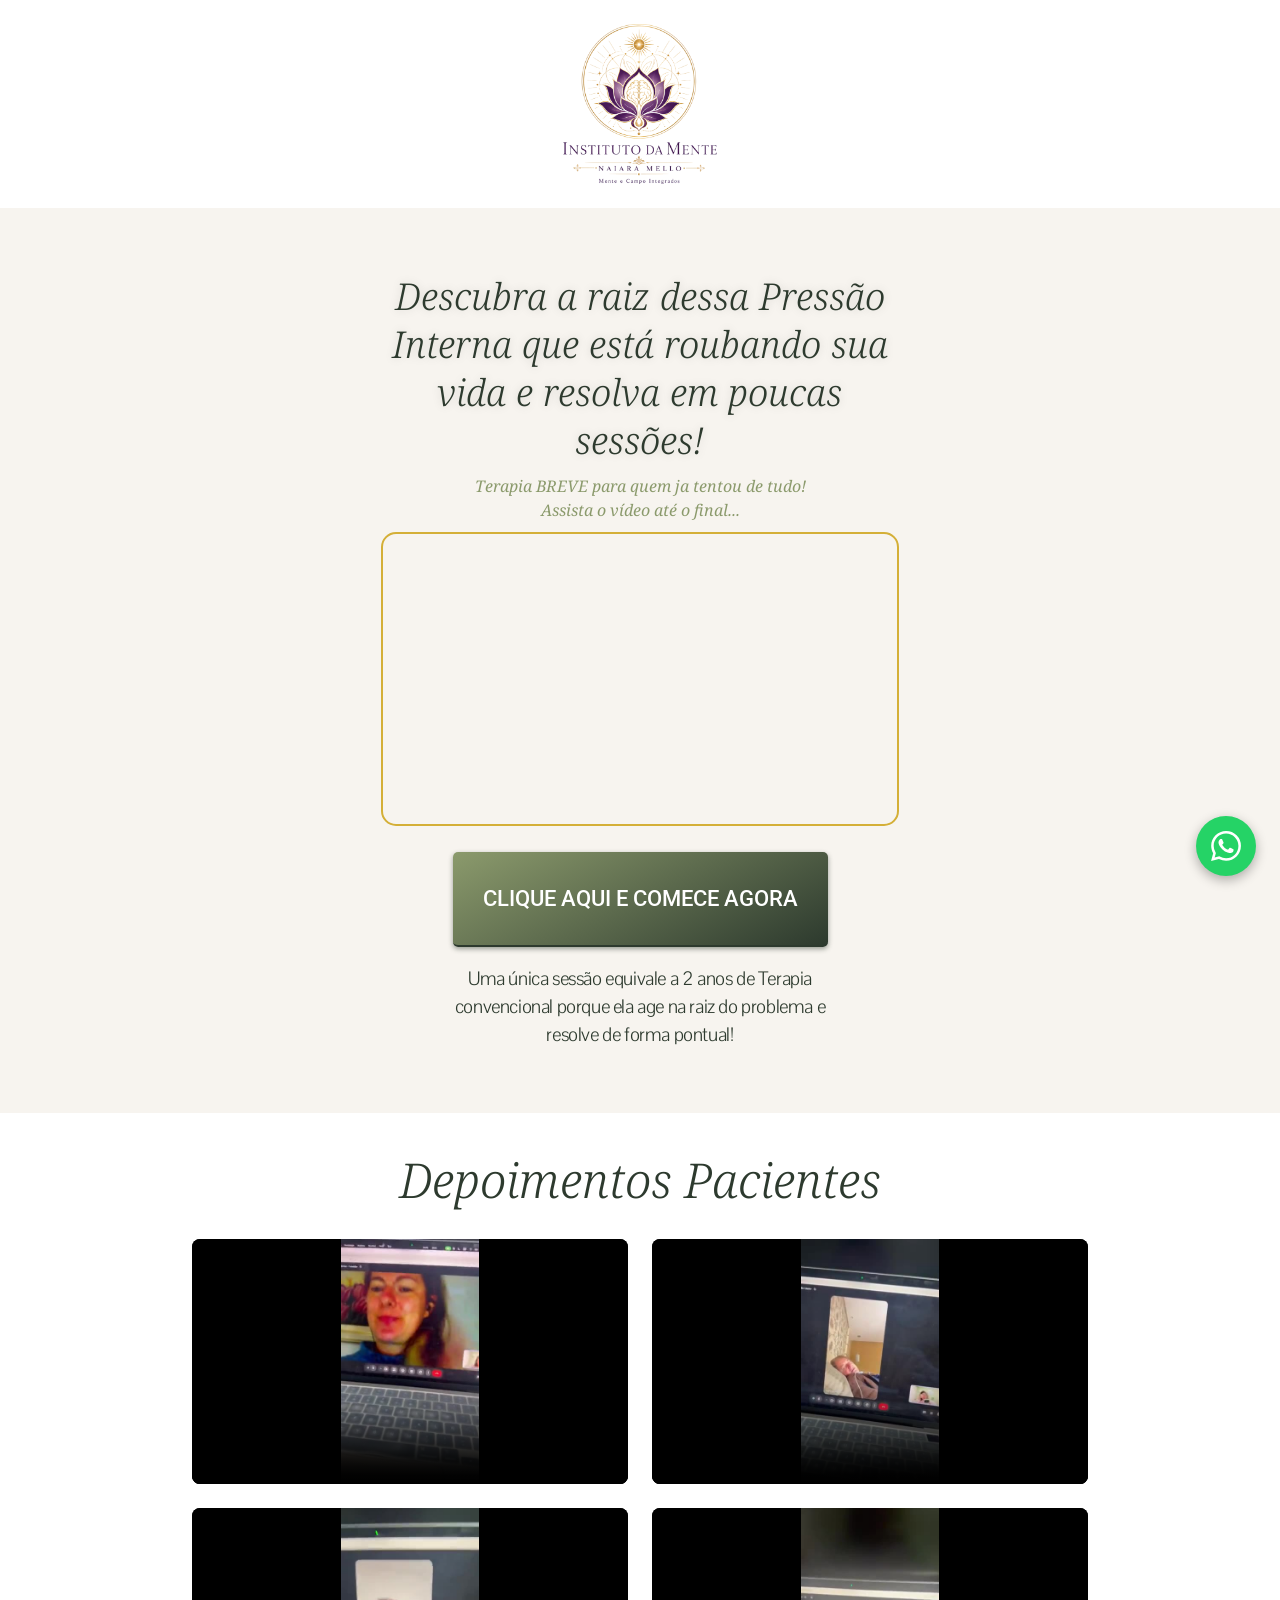
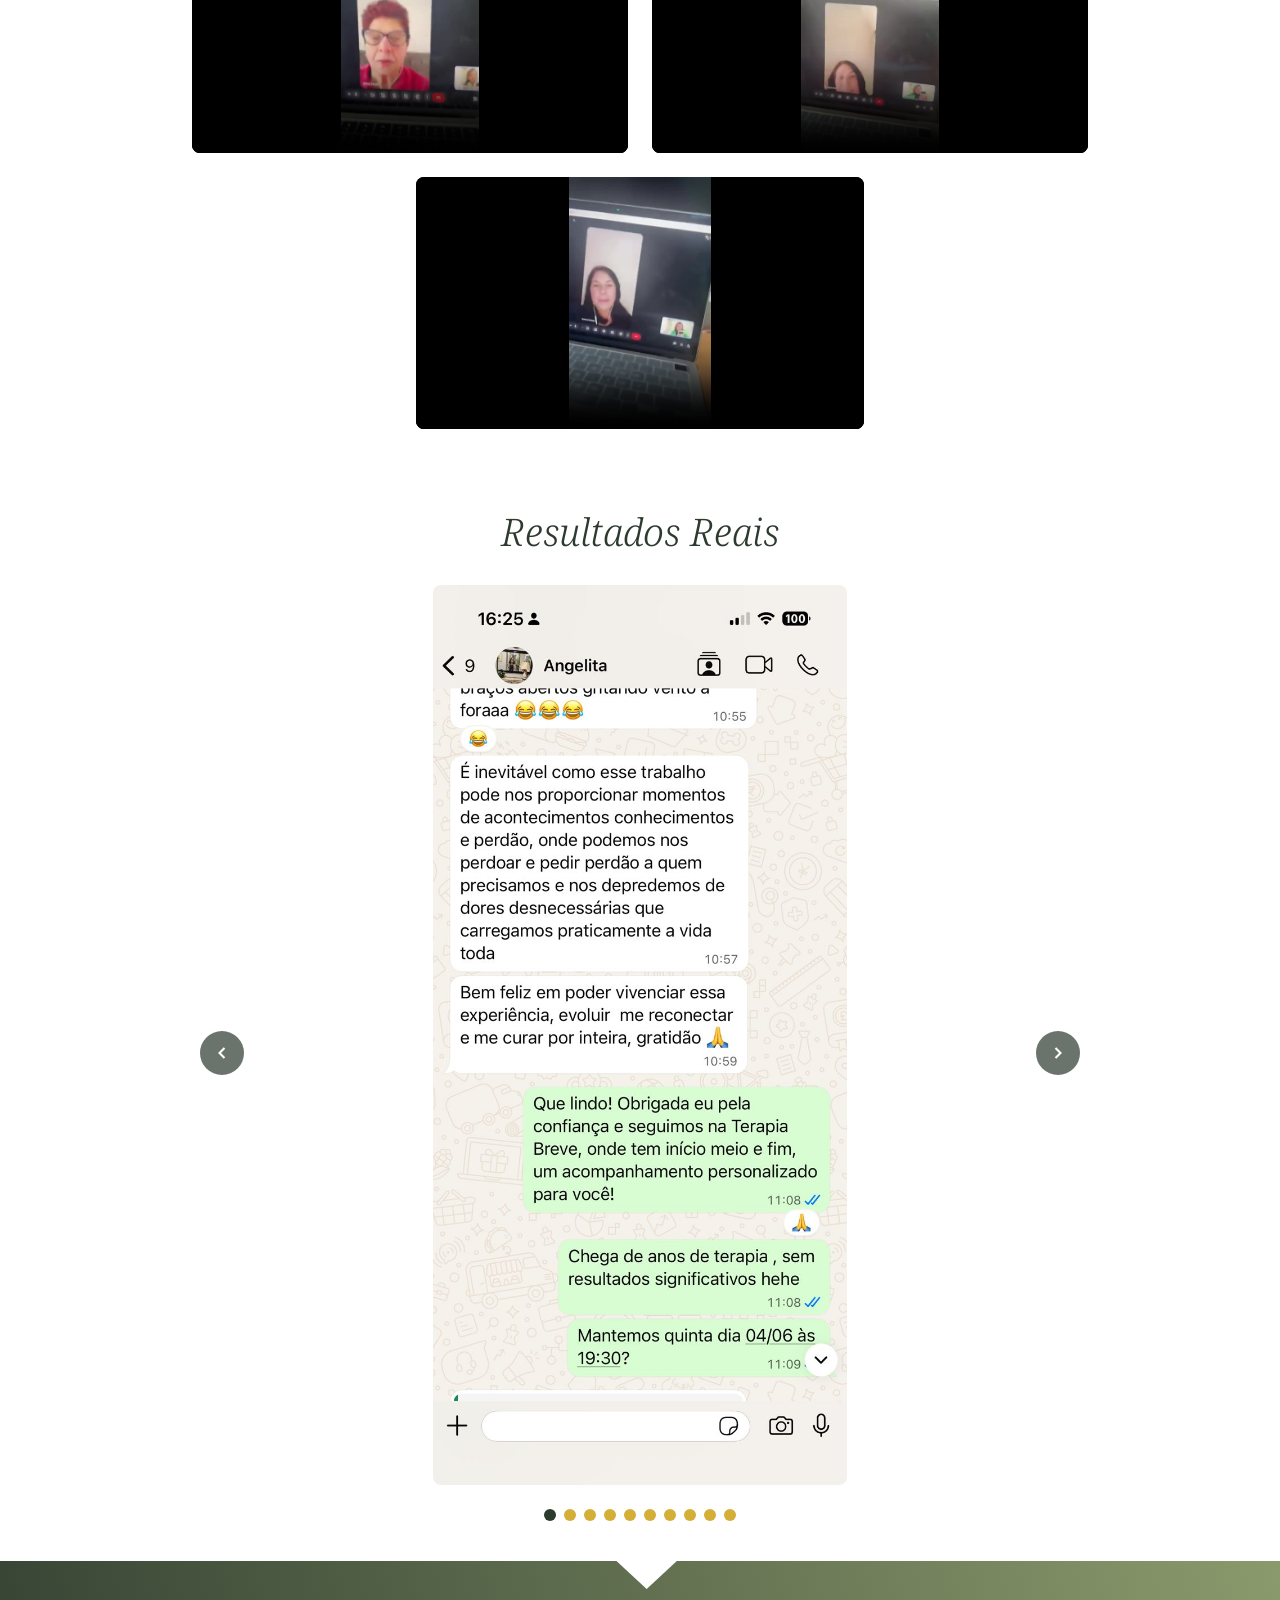
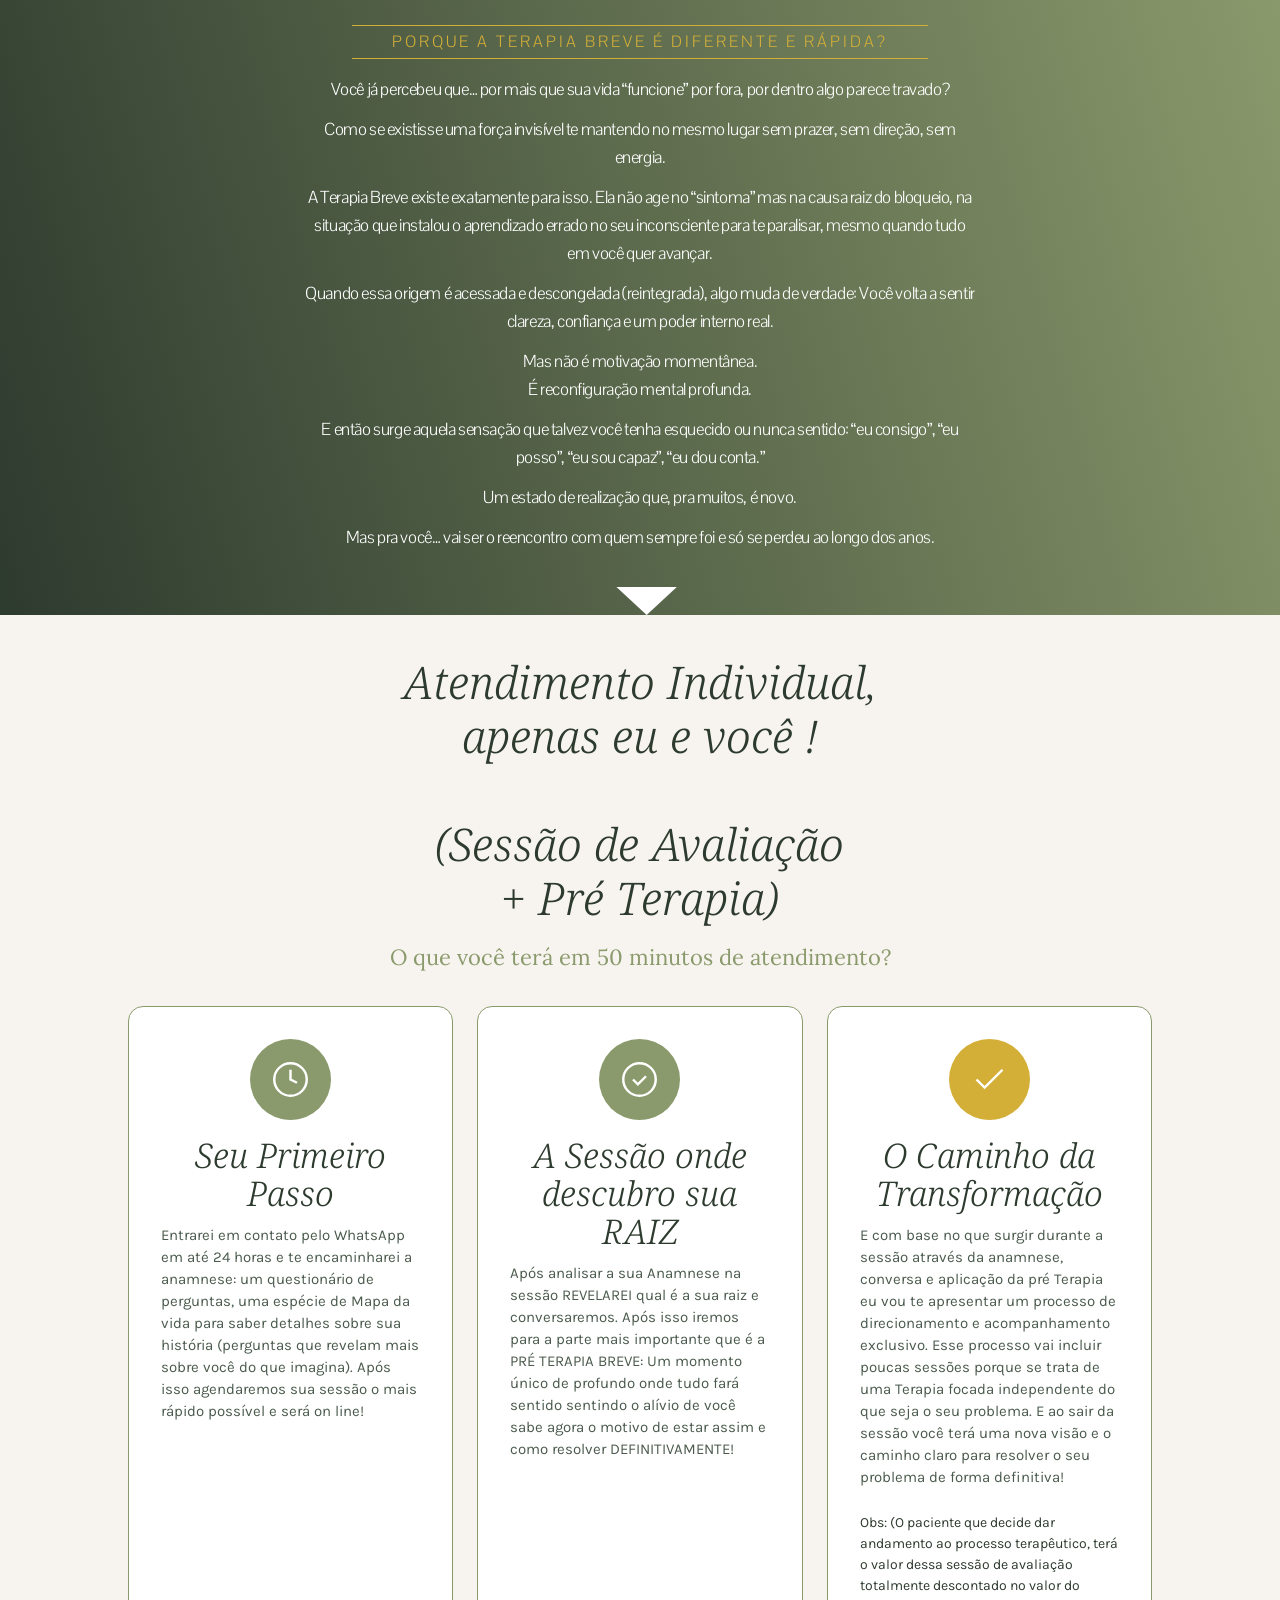
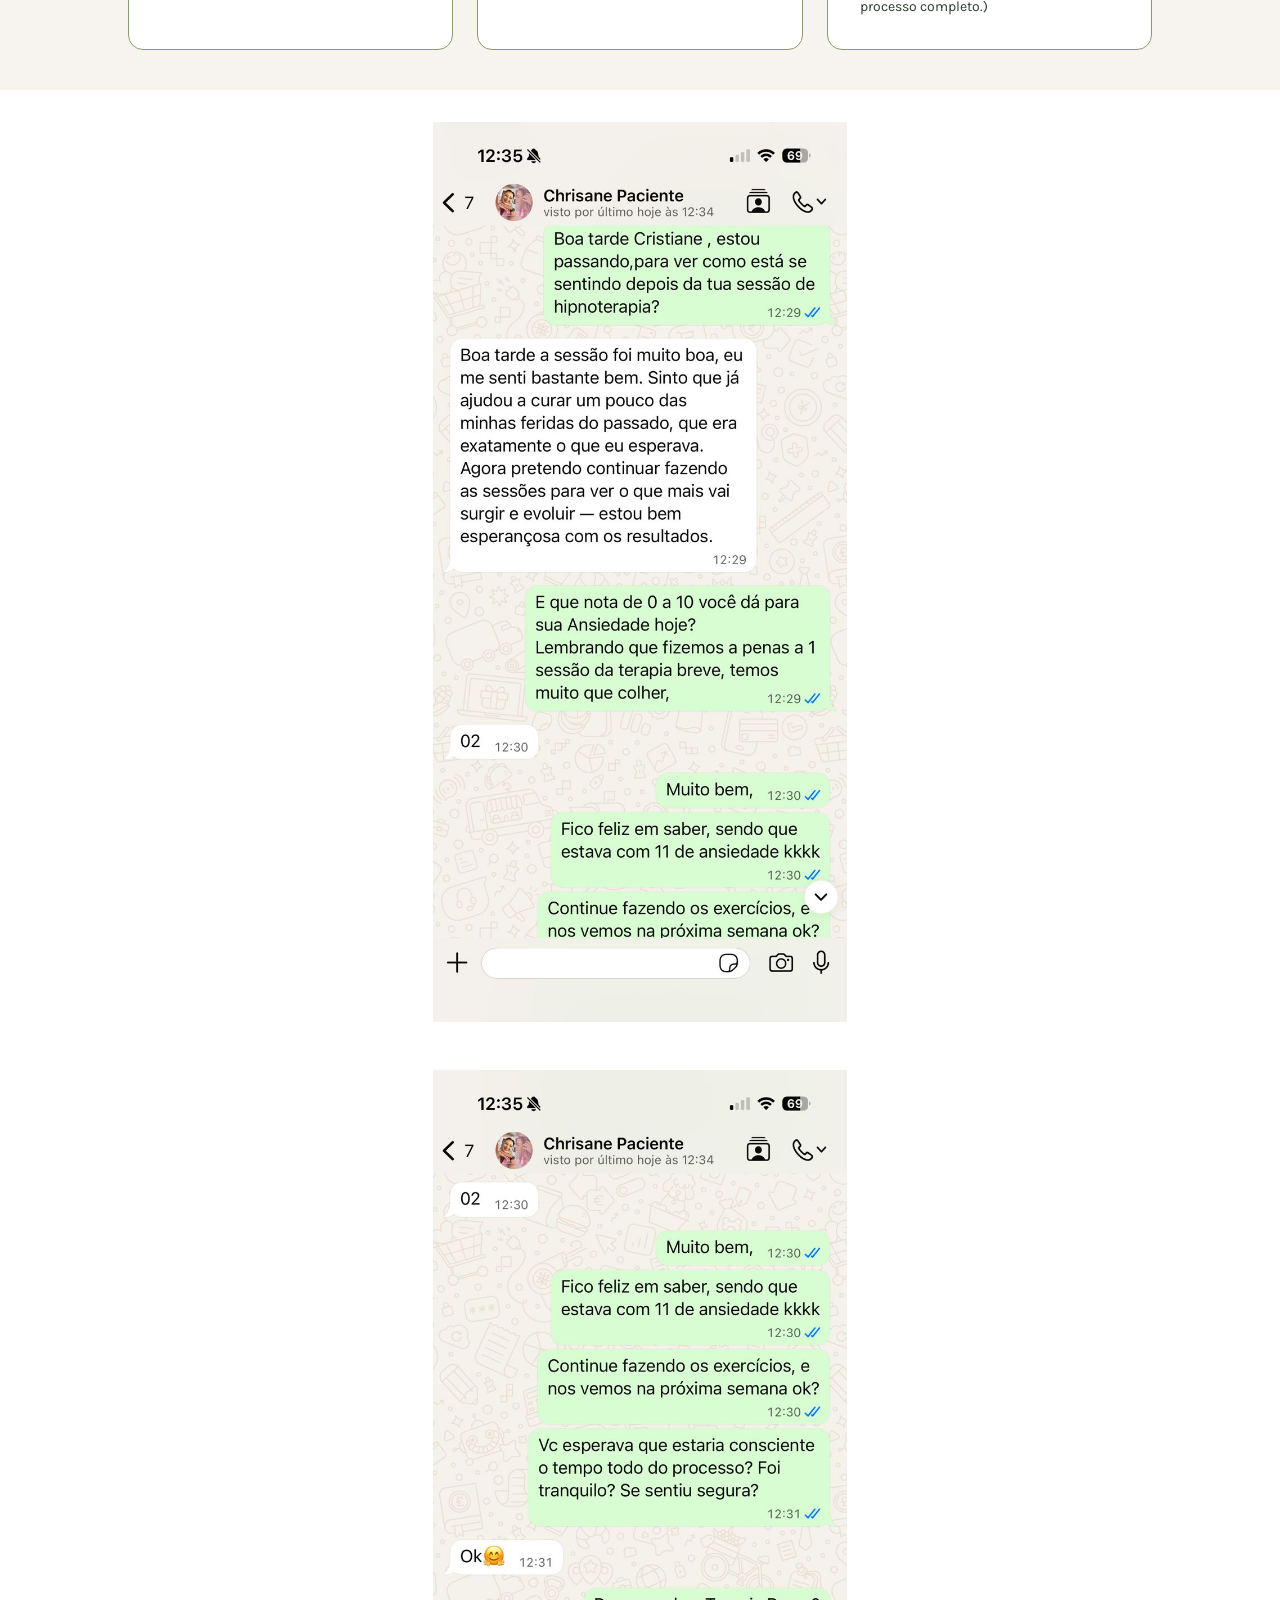
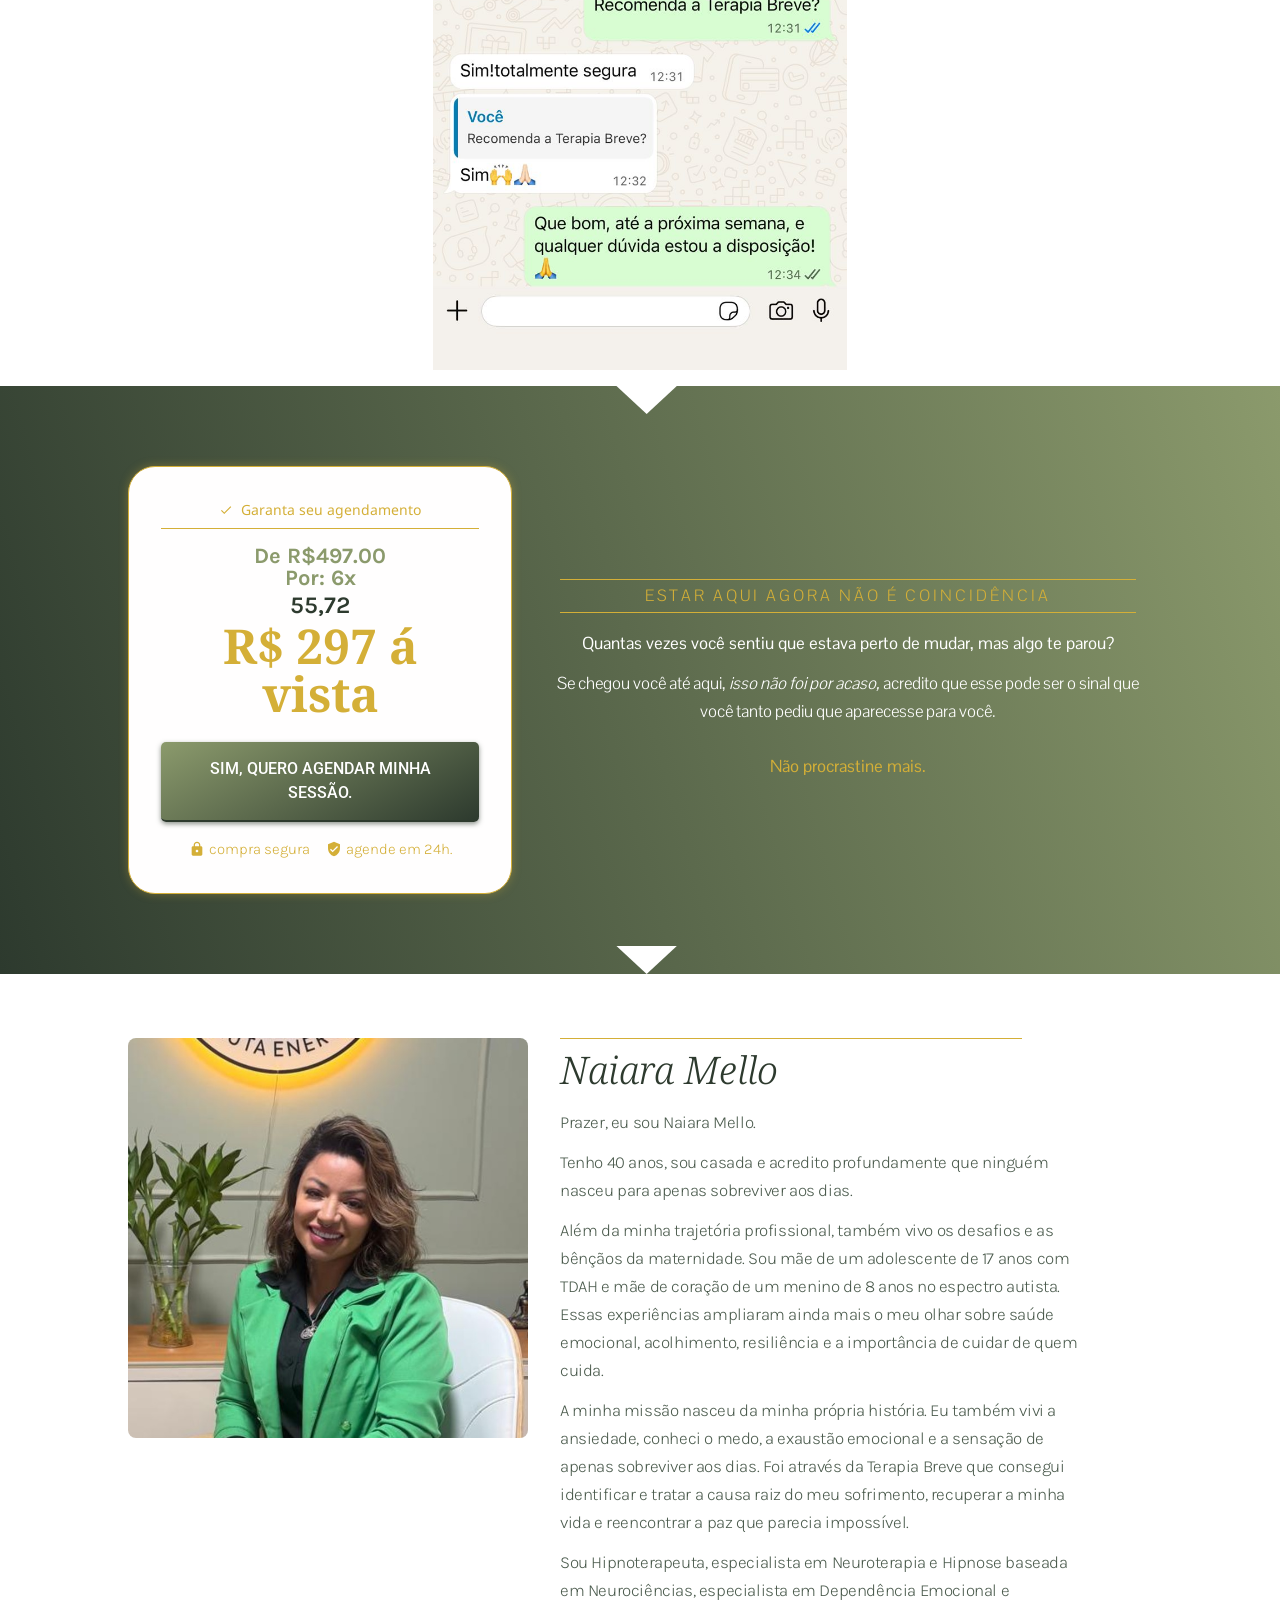
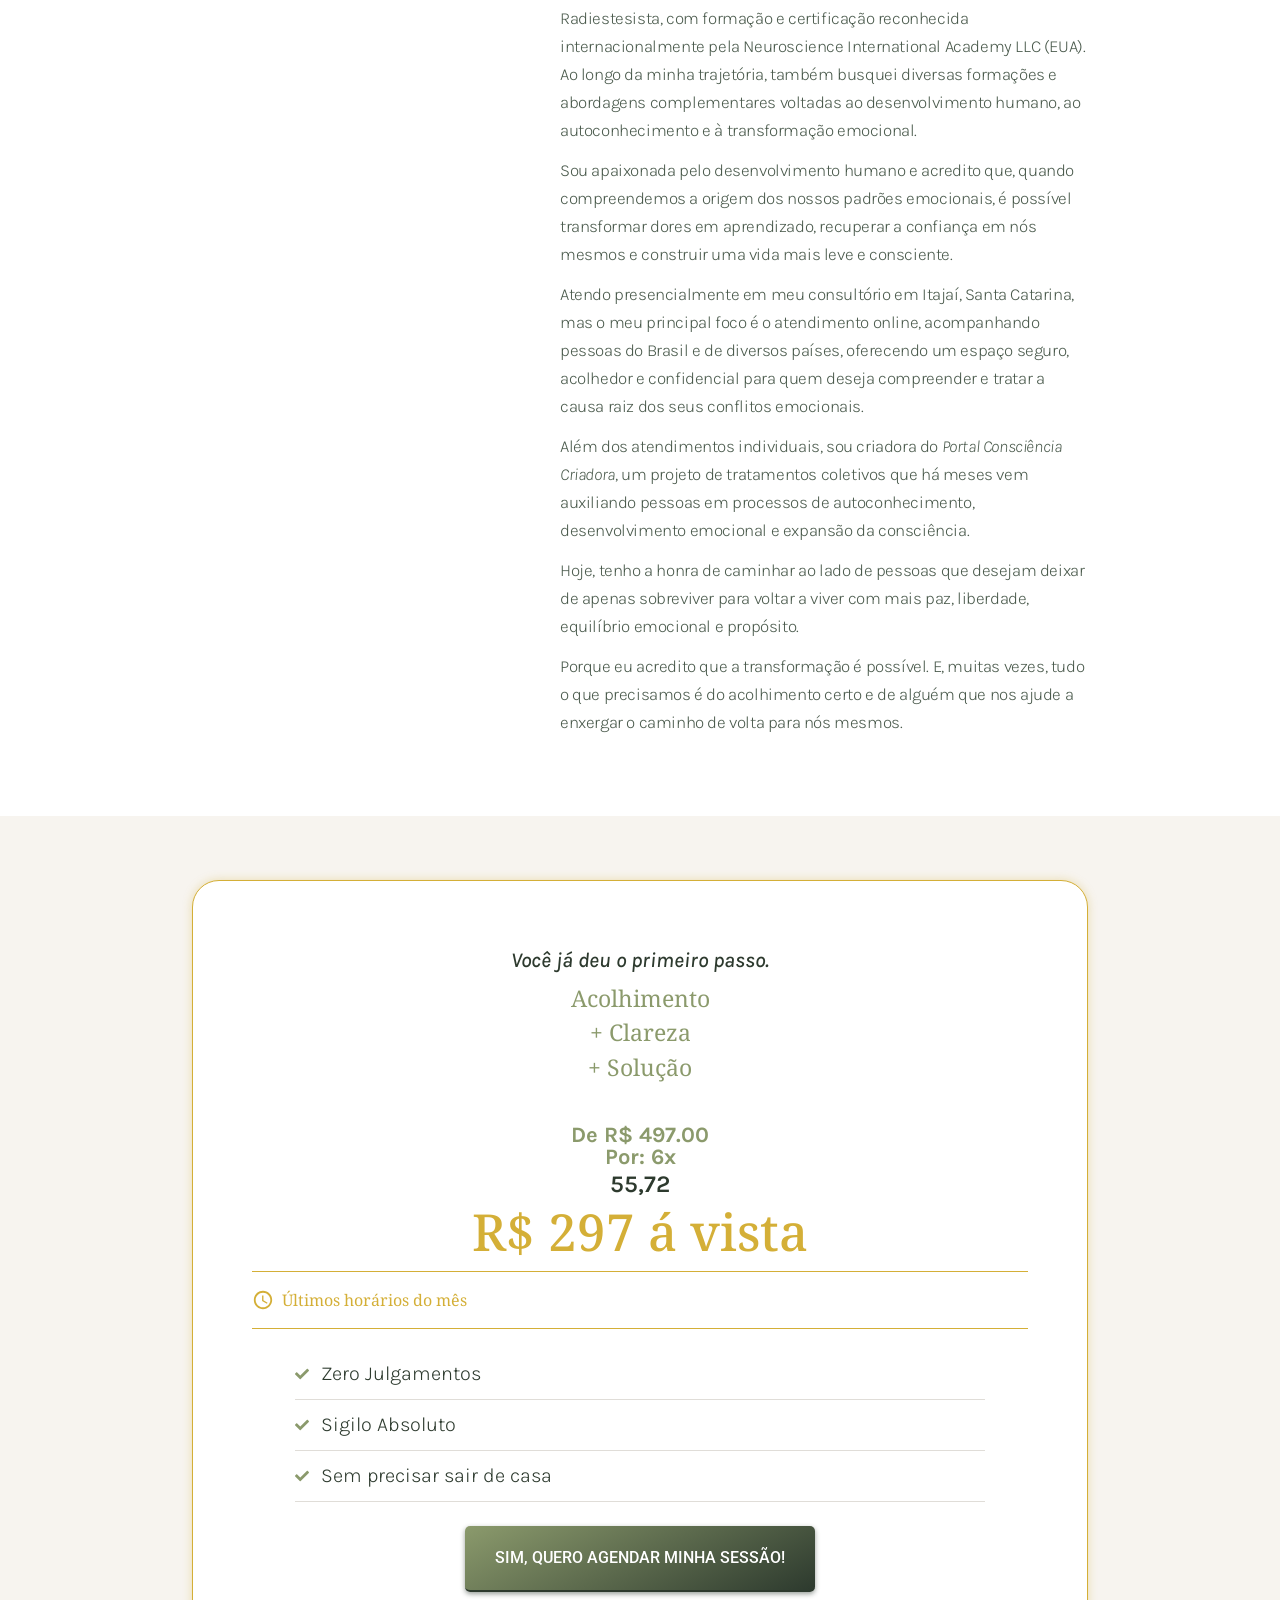
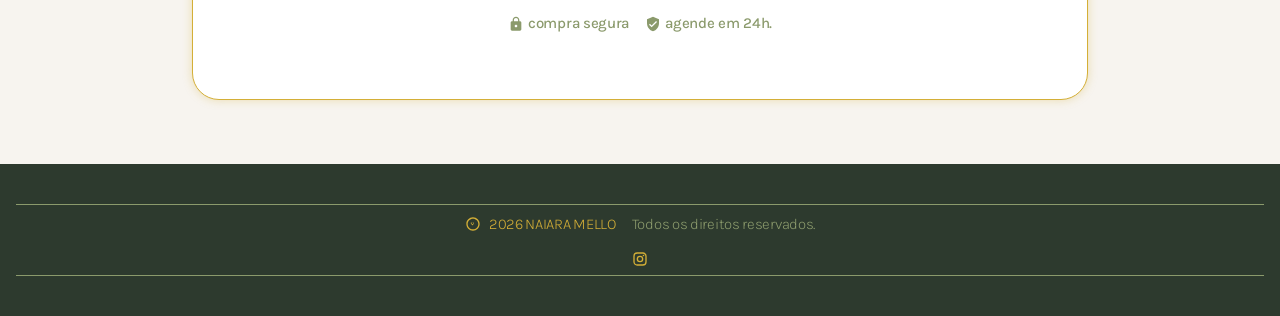
==== commit 2bb14434: "f" ====
--- a/terapiabreve.online/index.html
+++ b/terapiabreve.online/index.html
@@ -1,11 +1,11 @@
-<!DOCTYPE html><!--hkKDbV9C8_sXQ5mkBhUwM--><html lang="pt-BR"><head><!-- Google Tag Manager -->
-<script>(function(w,d,s,l,i){w[l]=w[l]||[];w[l].push({'gtm.start':
-new Date().getTime(),event:'gtm.js'});var f=d.getElementsByTagName(s)[0],
-j=d.createElement(s),dl=l!='dataLayer'?'&l='+l:'';j.async=true;j.src=
-'https://www.googletagmanager.com/gtm.js?id='+i+dl;f.parentNode.insertBefore(j,f);
-})(window,document,'script','dataLayer','GTM-KZHWX66V');</script>
-<!-- End Google Tag Manager --><meta charset="utf-8"/><meta name="viewport" content="width=device-width, initial-scale=1"/><link rel="preload" as="image" href="./images/logo.jpeg"/><link rel="preload" as="image" href="./images/prova-social-01.jpg"/><link rel="preload" as="image" href="./images/prova-social-02.jpg"/><link rel="preload" as="image" href="./images/prova-social-03.jpg"/><link rel="preload" as="image" href="./images/imagem-02.jpeg"/><link rel="preload" as="image" href="./images/imagem-03.jpeg"/><link rel="preload" as="image" href="./images/naiara-foto.jpg"/><link rel="stylesheet" href="./css/style.css"/><link rel="preload" href="https://fonts.googleapis.com/css2?family=Karla:wght@300;400;500;600;700&amp;family=Lora:wght@400;500;600;700&amp;family=Noto+Sans:wght@400;500;600;700&amp;family=Noto+Serif:ital,wght@0,200;0,400;0,500;1,200;1,400&amp;family=Noticia+Text:wght@300;400;700&amp;family=Pontano+Sans:wght@300;400;500;600;700&amp;family=Roboto:wght@400;500;700&amp;display=swap" as="style"/><link rel="preconnect" href="https://fonts.googleapis.com"/><link rel="preconnect" href="https://fonts.gstatic.com" crossorigin="anonymous"/><title>Terapia Breve - Naiara Mello</title><meta name="description" content="Descubra a raiz dessa Pressão Interna que está roubando sua vida e resolva em poucas sessões!"/><meta name="author" content="Naiara Mello"/><meta name="keywords" content="terapia breve,Naiara Mello,hipnoterapeuta,neuroterapia,reprocessamento mental"/><link href="https://fonts.googleapis.com/css2?family=Karla:wght@300;400;500;600;700&amp;family=Lora:wght@400;500;600;700&amp;family=Noto+Sans:wght@400;500;600;700&amp;family=Noto+Serif:ital,wght@0,200;0,400;0,500;1,200;1,400&amp;family=Noticia+Text:wght@300;400;700&amp;family=Pontano+Sans:wght@300;400;500;600;700&amp;family=Roboto:wght@400;500;700&amp;display=swap" rel="stylesheet"/></head><!-- Google Tag Manager (noscript) -->
-<noscript><iframe src="https://www.googletagmanager.com/ns.html?id=GTM-KZHWX66V"
-height="0" width="0" style="display:none;visibility:hidden"></iframe></noscript>
-<!-- End Google Tag Manager (noscript) -->
-<body class="antialiased" style="margin:0;padding:0"><div class="min-h-screen flex flex-col" style="font-family:Karla, Arial, sans-serif"><header class="flex items-center justify-center py-6 px-4" style="background-color:#FFFFFF"><img src="./images/logo.jpeg" alt="Naiara Mello - Hipnoterapeuta" class="max-h-32 md:max-h-40 w-auto object-contain"/></header><section class="relative flex flex-col items-center justify-center px-0 py-10 md:py-16" style="min-height:800px;background-color:#F7F4EF"><div class="relative z-10 flex flex-col items-center gap-2.5 w-full max-w-4xl px-4"><h2 class="text-center w-full max-w-[60%] min-w-[280px]" style="font-family:&quot;Noto Serif&quot;, serif;font-size:37px;font-weight:300;font-style:italic;color:#2D3A2E;text-shadow:0px 0px 10px rgba(0,0,0,0.15);line-height:1.3">Descubra a raiz dessa Pressão Interna que está roubando sua vida e resolva em poucas sessões!</h2><h2 class="text-center w-full max-w-[50%] min-w-[280px]" style="font-family:&quot;Noto Serif&quot;, serif;font-size:16px;font-weight:400;font-style:italic;color:#8B9A6C;line-height:1.5">Terapia BREVE para quem ja tentou de tudo!<br/>Assista o vídeo até o final...</h2><div class="w-full max-w-[60%] min-w-[280px]" style="border:2px solid #D4AF37;border-radius:15px;overflow:hidden"><div style="position:relative;padding-bottom:56.25%;height:0"><iframe src="https://www.youtube.com/embed/Srkw4sOCvbA?autoplay=0" title="Vídeo Terapia Breve" allow="accelerometer; autoplay; clipboard-write; encrypted-media; gyroscope; picture-in-picture" allowFullScreen="" style="position:absolute;top:0;left:0;width:100%;height:100%;border:none"></iframe></div></div><a href="https://pay.kiwify.com.br/DKD3ENQ" target="_blank" rel="noopener noreferrer" class="inline-block mt-4" style="background-image:linear-gradient(333deg, #2D3A2E 0%, #8B9A6C 100%);color:#FFFFFF;font-family:Roboto, sans-serif;font-size:22px;font-weight:500;padding:30px 30px;border-radius:5px;box-shadow:0px 2px 5px 0px rgba(45, 58, 46, 0.48);border-bottom:2px solid #2D3A2E;text-decoration:none;text-align:center">CLIQUE AQUI E COMECE AGORA</a><p class="text-center mt-2" style="font-family:&quot;Pontano Sans&quot;, sans-serif;font-size:19px;font-weight:300;line-height:28px;letter-spacing:-0.4px;color:#2D3A2E;max-width:44%;min-width:280px">Uma única sessão equivale a 2 anos de Terapia convencional porque ela age na raiz do problema e resolve de forma pontual!</p></div></section><section class="flex flex-col items-center py-10 px-4" style="background-color:#FFFFFF"><h2 class="text-center mb-8" style="font-family:&quot;Noto Serif&quot;, serif;font-size:48px;font-weight:300;font-style:italic;color:#2D3A2E;line-height:54px;max-width:46%;min-width:280px">Depoimentos Pacientes</h2><div class="flex flex-col md:flex-row gap-6 w-full max-w-4xl justify-center"><div class="w-full md:w-1/2" style="border-radius:8px;overflow:hidden"><div style="position:relative;padding-bottom:56.25%;height:0"><iframe src="https://www.youtube.com/embed/5NuvgyTWDA4" title="Depoimento 1" allow="accelerometer; autoplay; clipboard-write; encrypted-media; gyroscope; picture-in-picture" allowFullScreen="" style="position:absolute;top:0;left:0;width:100%;height:100%;border:none"></iframe></div></div><div class="w-full md:w-1/2" style="border-radius:8px;overflow:hidden"><div style="position:relative;padding-bottom:56.25%;height:0"><iframe src="https://www.youtube.com/embed/OIV5vB7eaJ0" title="Depoimento 2" allow="accelerometer; autoplay; clipboard-write; encrypted-media; gyroscope; picture-in-picture" allowFullScreen="" style="position:absolute;top:0;left:0;width:100%;height:100%;border:none"></iframe></div></div></div><div class="flex flex-col md:flex-row gap-6 w-full max-w-4xl justify-center mt-6"><div class="w-full md:w-1/2" style="border-radius:8px;overflow:hidden"><div style="position:relative;padding-bottom:56.25%;height:0"><iframe src="https://www.youtube.com/embed/z0gumG6j528" title="Depoimento 3" allow="accelerometer; autoplay; clipboard-write; encrypted-media; gyroscope; picture-in-picture" allowFullScreen="" style="position:absolute;top:0;left:0;width:100%;height:100%;border:none"></iframe></div></div><div class="w-full md:w-1/2" style="border-radius:8px;overflow:hidden"><div style="position:relative;padding-bottom:56.25%;height:0"><iframe src="https://www.youtube.com/embed/viNJPNhbShY" title="Depoimento 4" allow="accelerometer; autoplay; clipboard-write; encrypted-media; gyroscope; picture-in-picture" allowFullScreen="" style="position:absolute;top:0;left:0;width:100%;height:100%;border:none"></iframe></div></div></div><div class="flex flex-col md:flex-row gap-6 w-full max-w-4xl justify-center mt-6"><div class="w-full md:w-1/2" style="border-radius:8px;overflow:hidden"><div style="position:relative;padding-bottom:56.25%;height:0"><iframe src="https://www.youtube.com/embed/JbkxbECKyn4" title="Depoimento 5" allow="accelerometer; autoplay; clipboard-write; encrypted-media; gyroscope; picture-in-picture" allowFullScreen="" style="position:absolute;top:0;left:0;width:100%;height:100%;border:none"></iframe></div></div><div class="w-full md:w-1/2" style="border-radius:8px;overflow:hidden"><div style="position:relative;padding-bottom:56.25%;height:0"><iframe src="https://www.youtube.com/embed/8340Yfea0PA" title="Depoimento 6" allow="accelerometer; autoplay; clipboard-write; encrypted-media; gyroscope; picture-in-picture" allowFullScreen="" style="position:absolute;top:0;left:0;width:100%;height:100%;border:none"></iframe></div></div></div><div class="flex flex-col md:flex-row gap-6 w-full max-w-4xl justify-center mt-6"><div class="w-full md:w-1/2" style="border-radius:8px;overflow:hidden"><div style="position:relative;padding-bottom:56.25%;height:0"><iframe src="https://www.youtube.com/embed/S9zZOG1-YQs" title="Depoimento 7" allow="accelerometer; autoplay; clipboard-write; encrypted-media; gyroscope; picture-in-picture" allowFullScreen="" style="position:absolute;top:0;left:0;width:100%;height:100%;border:none"></iframe></div></div><div class="w-full md:w-1/2" style="border-radius:8px;overflow:hidden"><div style="position:relative;padding-bottom:56.25%;height:0"><iframe src="https://www.youtube.com/embed/ZASeVOnLyxI" title="Depoimento 8" allow="accelerometer; autoplay; clipboard-write; encrypted-media; gyroscope; picture-in-picture" allowFullScreen="" style="position:absolute;top:0;left:0;width:100%;height:100%;border:none"></iframe></div></div></div><div class="flex flex-col md:flex-row gap-6 w-full max-w-4xl justify-center mt-6"><div class="w-full md:w-1/2" style="border-radius:8px;overflow:hidden"><div style="position:relative;padding-bottom:56.25%;height:0"><iframe src="https://www.youtube.com/embed/hVFfHdoKX-M" title="Depoimento 9" allow="accelerometer; autoplay; clipboard-write; encrypted-media; gyroscope; picture-in-picture" allowFullScreen="" style="position:absolute;top:0;left:0;width:100%;height:100%;border:none"></iframe></div></div><div class="w-full md:w-1/2" style="border-radius:8px;overflow:hidden"><div style="position:relative;padding-bottom:56.25%;height:0"><iframe src="https://www.youtube.com/embed/YgyaaA6qwUY" title="Depoimento 10" allow="accelerometer; autoplay; clipboard-write; encrypted-media; gyroscope; picture-in-picture" allowFullScreen="" style="position:absolute;top:0;left:0;width:100%;height:100%;border:none"></iframe></div></div></div><div class="flex flex-col md:flex-row gap-6 w-full max-w-4xl justify-center mt-6"><div class="w-full md:w-1/2" style="border-radius:8px;overflow:hidden"><div style="position:relative;padding-bottom:56.25%;height:0"><iframe src="https://www.youtube.com/embed/aZZZM23TbY4" title="Depoimento 11" allow="accelerometer; autoplay; clipboard-write; encrypted-media; gyroscope; picture-in-picture" allowFullScreen="" style="position:absolute;top:0;left:0;width:100%;height:100%;border:none"></iframe></div></div></div></section><section class="flex flex-col items-center py-10 px-4" style="background-color:#FFFFFF"><h2 class="text-center mb-8" style="font-family:&quot;Noto Serif&quot;, serif;font-size:38px;font-weight:300;font-style:italic;color:#2D3A2E;line-height:44px;min-width:280px">Resultados Reais</h2><div id="carousel-resultados" class="relative w-full max-w-4xl" style="overflow:hidden"><div id="carousel-track" class="flex transition-transform duration-500 ease-in-out"><div class="w-full flex-shrink-0 flex items-center justify-center px-2"><img src="./images/prova-social-01.jpg" alt="Prova Social 1" class="max-w-full" style="max-height:900px;object-fit:contain;border-radius:8px"/></div><div class="w-full flex-shrink-0 flex items-center justify-center px-2"><img src="./images/prova-social-02.jpg" alt="Prova Social 2" class="max-w-full" style="max-height:900px;object-fit:contain;border-radius:8px"/></div><div class="w-full flex-shrink-0 flex items-center justify-center px-2"><img src="./images/prova-social-03.jpg" alt="Prova Social 3" class="max-w-full" style="max-height:900px;object-fit:contain;border-radius:8px"/></div><div class="w-full flex-shrink-0 flex items-center justify-center px-2"><img src="./images/depoimento-1.jpeg" alt="Prova Social 4" class="max-w-full" style="max-height:900px;object-fit:contain;border-radius:8px"/></div><div class="w-full flex-shrink-0 flex items-center justify-center px-2"><img src="./images/depoimento-2.jpeg" alt="Prova Social 5" class="max-w-full" style="max-height:900px;object-fit:contain;border-radius:8px"/></div><div class="w-full flex-shrink-0 flex items-center justify-center px-2"><img src="./images/depoimento-3.jpeg" alt="Prova Social 6" class="max-w-full" style="max-height:900px;object-fit:contain;border-radius:8px"/></div><div class="w-full flex-shrink-0 flex items-center justify-center px-2"><img src="./images/depoimento-4.jpeg" alt="Prova Social 7" class="max-w-full" style="max-height:900px;object-fit:contain;border-radius:8px"/></div><div class="w-full flex-shrink-0 flex items-center justify-center px-2"><img src="./images/depoimento-5.jpeg" alt="Prova Social 8" class="max-w-full" style="max-height:900px;object-fit:contain;border-radius:8px"/></div><div class="w-full flex-shrink-0 flex items-center justify-center px-2"><img src="./images/depoimento-6.jpeg" alt="Prova Social 9" class="max-w-full" style="max-height:900px;object-fit:contain;border-radius:8px"/></div></div><button id="carousel-prev" class="absolute left-2 top-1/2 -translate-y-1/2 z-10 flex items-center justify-center" style="width:44px;height:44px;border-radius:50%;background-color:rgba(45,58,46,0.7);border:none;cursor:pointer" aria-label="Anterior"><svg width="20" height="20" viewBox="0 0 24 24" fill="none" stroke="#FFFFFF" stroke-width="2.5"><polyline points="15,18 9,12 15,6"></polyline></svg></button><button id="carousel-next" class="absolute right-2 top-1/2 -translate-y-1/2 z-10 flex items-center justify-center" style="width:44px;height:44px;border-radius:50%;background-color:rgba(45,58,46,0.7);border:none;cursor:pointer" aria-label="Próximo"><svg width="20" height="20" viewBox="0 0 24 24" fill="none" stroke="#FFFFFF" stroke-width="2.5"><polyline points="9,6 15,12 9,18"></polyline></svg></button><div id="carousel-dots" class="flex items-center justify-center gap-2 mt-6"></div></div></section><script>(function(){var track=document.getElementById('carousel-track');var slides=track.children;var total=slides.length;var current=0;var dotsContainer=document.getElementById('carousel-dots');for(var i=0;i<total;i++){var dot=document.createElement('button');dot.style.width='12px';dot.style.height='12px';dot.style.borderRadius='50%';dot.style.border='none';dot.style.cursor='pointer';dot.style.backgroundColor=i===0?'#2D3A2E':'#D4AF37';dot.style.transition='background-color 0.3s';dot.setAttribute('aria-label','Slide '+(i+1));(function(idx){dot.addEventListener('click',function(){goTo(idx)})})(i);dotsContainer.appendChild(dot)}function goTo(idx){current=idx;track.style.transform='translateX(-'+current*100+'%)';updateDots()}function updateDots(){var dots=dotsContainer.children;for(var i=0;i<dots.length;i++){dots[i].style.backgroundColor=i===current?'#2D3A2E':'#D4AF37'}}document.getElementById('carousel-prev').addEventListener('click',function(){goTo((current-1+total)%total)});document.getElementById('carousel-next').addEventListener('click',function(){goTo((current+1)%total)});var startX=0;var isDragging=false;track.addEventListener('touchstart',function(e){startX=e.touches[0].clientX;isDragging=true});track.addEventListener('touchend',function(e){if(!isDragging)return;isDragging=false;var diff=startX-e.changedTouches[0].clientX;if(Math.abs(diff)>50){if(diff>0){goTo((current+1)%total)}else{goTo((current-1+total)%total)}}});var autoPlay=setInterval(function(){goTo((current+1)%total)},5000);var container=document.getElementById('carousel-resultados');container.addEventListener('mouseenter',function(){clearInterval(autoPlay)});container.addEventListener('mouseleave',function(){autoPlay=setInterval(function(){goTo((current+1)%total)},5000)})})();</script><section class="relative py-16 px-4 md:px-0" style="background-image:linear-gradient(254deg, #8B9A6C 0%, #2D3A2E 100%)"><div class="absolute top-0 left-0 right-0 w-full overflow-hidden" style="z-index:2;pointer-events:none"><svg xmlns="http://www.w3.org/2000/svg" viewBox="0 0 700 10" preserveAspectRatio="none" style="width:calc(165% + 1.3px);height:28px;margin-left:-32%"><path fill="#FFFFFF" d="M350,10L340,0h20L350,10z"></path></svg></div><div class="absolute bottom-0 left-0 right-0 w-full overflow-hidden" style="z-index:2;pointer-events:none"><svg xmlns="http://www.w3.org/2000/svg" viewBox="0 0 700 10" preserveAspectRatio="none" style="width:calc(165% + 1.3px);height:28px;margin-left:-32%"><path fill="#FFFFFF" d="M350,10L340,0h20L350,10z"></path></svg></div><div class="relative z-10 max-w-5xl mx-auto flex flex-col items-center"><div class="text-center border-t border-b py-1 px-6 mb-4 w-full max-w-xl" style="border-color:#D4AF37"><p style="font-family:&quot;Pontano Sans&quot;, sans-serif;font-size:16px;font-weight:300;text-transform:uppercase;letter-spacing:3px;color:#D4AF37">Porque a terapia breve é diferente e rápida?</p></div><div class="text-center max-w-[66%] min-w-[280px]" style="font-family:&quot;Pontano Sans&quot;, sans-serif;font-size:17px;font-weight:300;line-height:28px;letter-spacing:-0.4px;color:#FFFFFF"><p class="mb-3">Você já percebeu que… por mais que sua vida “funcione” por fora, por dentro algo parece travado?</p><p class="mb-3">Como se existisse uma força invisível te mantendo no mesmo lugar sem prazer, sem direção, sem energia.</p><p class="mb-3">A Terapia Breve existe exatamente para isso. Ela não age no “sintoma” mas na causa raiz do bloqueio, na situação que instalou o aprendizado errado no seu inconsciente para te paralisar, mesmo quando tudo em você quer avançar.</p><p class="mb-3">Quando essa origem é acessada e descongelada (reintegrada), algo muda de verdade: Você volta a sentir clareza, confiança e um poder interno real.</p><p class="mb-3">Mas não é motivação momentânea.<br/>É reconfiguração mental profunda.</p><p class="mb-3">E então surge aquela sensação que talvez você tenha esquecido ou nunca sentido: “eu consigo”, “eu posso”, “eu sou capaz”, “eu dou conta.”</p><p class="mb-3">Um estado de realização que, pra muitos, é novo.</p><p>Mas pra você… vai ser o reencontro com quem sempre foi e só se perdeu ao longo dos anos.</p></div></div></section><section class="py-10 px-4 md:px-0" style="background-color:#F7F4EF"><div class="max-w-5xl mx-auto flex flex-col items-center"><h2 class="text-center mb-4" style="font-family:&quot;Noto Serif&quot;, serif;font-size:45px;font-weight:300;font-style:italic;color:#2D3A2E;max-width:47%;min-width:280px;line-height:1.2">Atendimento Individual, apenas <i> eu e você !</i><br/><br/>(Sessão de Avaliação <br/>+ Pré Terapia)</h2><h2 class="text-center mb-8" style="font-family:&quot;Lora&quot;, serif;font-size:22px;font-weight:400;color:#8B9A6C">O que você terá em 50 minutos de atendimento?</h2><div class="flex flex-col md:flex-row gap-6 w-full max-w-5xl"><div class="flex-1 flex flex-col items-center text-center p-8" style="background-color:#FFFFFF;border:1px solid #8B9A6C;border-radius:15px"><div class="flex items-center justify-center mb-4" style="width:81px;height:81px;border-radius:50%;background-color:#8B9A6C"><svg width="39" height="39" viewBox="0 0 24 24" fill="none" stroke="#FFFFFF" stroke-width="1.5"><circle cx="12" cy="12" r="10"></circle><polyline points="12,6 12,12 16,14"></polyline></svg></div><h3 class="mb-3" style="font-family:&quot;Noto Serif&quot;, serif;font-size:34px;font-weight:300;font-style:italic;color:#2D3A2E;line-height:38px">Seu Primeiro Passo</h3><p style="font-family:Karla, sans-serif;font-size:15px;font-weight:400;line-height:22px;color:#4A5A4C;text-align:left">Entrarei em contato pelo WhatsApp em até 24 horas e te encaminharei a anamnese: um questionário de perguntas, uma espécie de Mapa da vida para saber detalhes sobre sua história (perguntas que revelam mais sobre você do que imagina). Após isso agendaremos sua sessão o mais rápido possível e será on line!</p></div><div class="flex-1 flex flex-col items-center text-center p-8" style="background-color:#FFFFFF;border:1px solid #8B9A6C;border-radius:15px"><div class="flex items-center justify-center mb-4" style="width:81px;height:81px;border-radius:50%;background-color:#8B9A6C"><svg width="39" height="39" viewBox="0 0 24 24" fill="none" stroke="#FFFFFF" stroke-width="1.5"><path d="M12 2C6.48 2 2 6.48 2 12s4.48 10 10 10 10-4.48 10-10S17.52 2 12 2z"></path><path d="M8 12l3 3 5-5"></path></svg></div><h3 class="mb-3" style="font-family:&quot;Noto Serif&quot;, serif;font-size:34px;font-weight:300;font-style:italic;color:#2D3A2E;line-height:38px">A Sessão onde descubro sua RAIZ</h3><p style="font-family:Karla, sans-serif;font-size:15px;font-weight:400;line-height:22px;color:#4A5A4C;text-align:left">Após analisar a sua Anamnese na sessão REVELAREI qual é a sua raiz e conversaremos. Após isso iremos para a parte mais importante que é a PRÉ TERAPIA BREVE: Um momento único de profundo onde tudo fará sentido sentindo o alívio de você sabe agora o motivo de estar assim e como resolver DEFINITIVAMENTE!</p></div><div class="flex-1 flex flex-col items-center text-center p-8" style="background-color:#FFFFFF;border:1px solid #8B9A6C;border-radius:15px"><div class="flex items-center justify-center mb-4" style="width:81px;height:81px;border-radius:50%;background-color:#D4AF37"><svg width="39" height="39" viewBox="0 0 24 24" fill="none" stroke="#FFFFFF" stroke-width="1.5"><polyline points="20,6 9,17 4,12"></polyline></svg></div><h3 class="mb-3" style="font-family:&quot;Noto Serif&quot;, serif;font-size:34px;font-weight:300;font-style:italic;color:#2D3A2E;line-height:38px">O Caminho da Transformação</h3><p style="font-family:Karla, sans-serif;font-size:15px;font-weight:400;line-height:22px;color:#4A5A4C;text-align:left">E com base no que surgir durante a sessão através da anamnese, conversa e aplicação da pré Terapia eu vou te apresentar um processo de direcionamento e acompanhamento exclusivo. Esse processo vai incluir poucas sessões porque se trata de uma Terapia focada independente do que seja o seu problema. E ao sair da sessão você terá uma nova visão e o caminho claro para resolver o seu problema de forma definitiva!</p><br/><span style="color:#2D3A2E;font-size:14px;text-align:left">Obs: (O paciente que decide dar andamento ao processo terapêutico, terá o valor dessa sessão de avaliação totalmente descontado no valor do processo completo.)</span></div></div></div></section><section class="flex flex-col items-center py-8 px-4" style="background-color:#FFFFFF"><img src="./images/imagem-02.jpeg" alt="Imagem" class="max-w-full" style="max-height:900px;object-fit:contain"/></section><section class="flex flex-col items-center py-4 px-4" style="background-color:#FFFFFF"><img src="./images/imagem-03.jpeg" alt="Imagem" class="max-w-full" style="max-height:900px;object-fit:contain"/></section><section class="relative py-20 px-4 md:px-0" style="background-image:linear-gradient(254deg, #8B9A6C 0%, #2D3A2E 100%)"><div class="absolute top-0 left-0 right-0 w-full overflow-hidden" style="z-index:2;pointer-events:none"><svg xmlns="http://www.w3.org/2000/svg" viewBox="0 0 700 10" preserveAspectRatio="none" style="width:calc(165% + 1.3px);height:28px;margin-left:-32%"><path fill="#FFFFFF" d="M350,10L340,0h20L350,10z"></path></svg></div><div class="absolute bottom-0 left-0 right-0 w-full overflow-hidden" style="z-index:2;pointer-events:none"><svg xmlns="http://www.w3.org/2000/svg" viewBox="0 0 700 10" preserveAspectRatio="none" style="width:calc(165% + 1.3px);height:28px;margin-left:-32%"><path fill="#FFFFFF" d="M350,10L340,0h20L350,10z"></path></svg></div><div class="relative z-10 max-w-5xl mx-auto flex flex-col md:flex-row items-center justify-evenly gap-8"><div class="flex flex-col items-center p-8 w-full max-w-sm" style="background-color:#FFFEFE;border:1px solid #D4AF37;border-radius:27px;box-shadow:0px 0px 10px 0px rgba(212, 175, 55, 0.35)"><div class="flex items-center gap-2 mb-2"><svg width="14" height="14" viewBox="0 0 24 24" fill="#D4AF37"><path d="M9 16.17L4.83 12l-1.42 1.41L9 19 21 7l-1.41-1.41z"></path></svg><span style="font-family:&quot;Noto Sans&quot;, sans-serif;font-weight:400;color:#D4AF37;font-size:14px">Garanta seu agendamento</span></div><div class="w-full mb-4" style="border-top:1px solid #D4AF37"></div><p style="font-family:Karla, sans-serif;font-size:22px;font-weight:700;color:#8B9A6C;line-height:1em;text-align:center">De R$297.00<br/>Por: 12x</p><p style="font-family:Karla, sans-serif;font-size:24px;font-weight:600;color:#2D3A2E;line-height:1em;text-align:center;margin-top:4px">15,20</p><p style="font-family:&quot;Noto Serif&quot;, serif;font-size:48px;font-weight:700;color:#D4AF37;line-height:1em;text-align:center;margin-top:5px">R$ 147 á vista</p><a href="https://pay.kiwify.com.br/DKD3ENQ" target="_blank" rel="noopener noreferrer" class="inline-block mt-6" style="background-image:linear-gradient(333deg, #2D3A2E 0%, #8B9A6C 100%);color:#FFFFFF;font-family:Roboto, sans-serif;font-size:16px;font-weight:500;padding:15px 20px;border-radius:5px;box-shadow:0px 2px 5px 0px rgba(45, 58, 46, 0.55);border-bottom:2px solid #2D3A2E;text-decoration:none;text-align:center">SIM, QUERO AGENDAR MINHA SESSÃO.</a><div class="flex items-center gap-4 mt-4"><div class="flex items-center gap-1"><svg width="16" height="16" viewBox="0 0 24 24" fill="#D4AF37"><path d="M18 8h-1V6c0-2.76-2.24-5-5-5S7 3.24 7 6v2H6c-1.1 0-2 .9-2 2v10c0 1.1.9 2 2 2h12c1.1 0 2-.9 2-2V10c0-1.1-.9-2-2-2zM12 17c-1.1 0-2-.9-2-2s.9-2 2-2 2 .9 2 2-.9 2-2 2zm3.1-9H8.9V6c0-1.71 1.39-3.1 3.1-3.1 1.71 0 3.1 1.39 3.1 3.1v2z"></path></svg><span style="font-family:Karla, sans-serif;font-size:15px;font-weight:300;color:#D4AF37">compra segura</span></div><div class="flex items-center gap-1"><svg width="16" height="16" viewBox="0 0 24 24" fill="#D4AF37"><path d="M12 1L3 5v6c0 5.55 3.84 10.74 9 12 5.16-1.26 9-6.45 9-12V5l-9-4zm-2 16l-4-4 1.41-1.41L10 14.17l6.59-6.59L18 9l-8 8z"></path></svg><span style="font-family:Karla, sans-serif;font-size:15px;font-weight:300;color:#D4AF37">agende em 24h.</span></div></div></div><div class="flex flex-col items-center max-w-[66%] min-w-[280px]"><div class="text-center border-t border-b py-1 px-6 mb-4 w-full max-w-xl" style="border-color:#D4AF37"><p style="font-family:&quot;Pontano Sans&quot;, sans-serif;font-size:16px;font-weight:300;text-transform:uppercase;letter-spacing:3px;color:#D4AF37">Estar aqui agora não é coincidência</p></div><p class="text-center mb-3" style="font-family:&quot;Pontano Sans&quot;, sans-serif;font-size:17px;font-weight:300;line-height:28px;color:#FFFFFF"><strong>Quantas vezes você sentiu que estava perto de mudar, mas algo te parou?</strong></p><p class="text-center mb-3" style="font-family:&quot;Pontano Sans&quot;, sans-serif;font-size:17px;font-weight:300;line-height:28px;color:#FFFFFF">Se chegou você até aqui, <em>isso não foi por acaso,</em> acredito que esse pode ser o sinal que você tanto pediu que aparecesse para você.</p><p class="text-center" style="font-family:&quot;Pontano Sans&quot;, sans-serif;font-size:17px;font-weight:300;line-height:28px;color:#D4AF37;margin-top:15px"><strong>Não procrastine mais.</strong></p></div></div></section><section class="py-16 px-4 md:px-0" style="background-color:#FFFFFF"><div class="max-w-5xl mx-auto flex flex-col md:flex-row items-start gap-8"><div class="flex-shrink-0 w-full md:w-auto"><img src="./images/naiara-foto.jpg" alt="Naiara Mello" class="max-w-full md:max-w-[400px]" style="object-fit:contain;border-radius:8px"/></div><div class="flex flex-col gap-0 w-full"><div class="w-full max-w-[78%] mb-2" style="border-top:1px solid #D4AF37"></div><h2 class="mb-4" style="font-family:&quot;Noto Serif&quot;, serif;font-size:38px;font-weight:300;font-style:italic;color:#2D3A2E;max-width:72%;line-height:1.2">Naiara Mello</h2><div style="font-family:Karla, sans-serif;font-size:17px;font-weight:300;line-height:28px;letter-spacing:-0.4px;color:#4A5A4C;max-width:89%"><p class="mb-3">Prazer, eu sou Naiara Mello.</p><p class="mb-3">Tenho 40 anos, sou casada e acredito profundamente que ninguém nasceu para apenas sobreviver aos dias.</p><p class="mb-3">Além da minha trajetória profissional, também vivo os desafios e as bênçãos da maternidade. Sou mãe de um adolescente de 17 anos com TDAH e mãe de coração de um menino de 8 anos no espectro autista. Essas experiências ampliaram ainda mais o meu olhar sobre saúde emocional, acolhimento, resiliência e a importância de cuidar de quem cuida.</p><p class="mb-3">A minha missão nasceu da minha própria história. Eu também vivi a ansiedade, conheci o medo, a exaustão emocional e a sensação de apenas sobreviver aos dias. Foi através da Terapia Breve que consegui identificar e tratar a causa raiz do meu sofrimento, recuperar a minha vida e reencontrar a paz que parecia impossível.</p><p class="mb-3">Sou Hipnoterapeuta, especialista em Neuroterapia e Hipnose baseada em Neurociências, especialista em Dependência Emocional e Radiestesista, com formação e certificação reconhecida internacionalmente pela Neuroscience International Academy LLC (EUA). Ao longo da minha trajetória, também busquei diversas formações e abordagens complementares voltadas ao desenvolvimento humano, ao autoconhecimento e à transformação emocional.</p><p class="mb-3">Sou apaixonada pelo desenvolvimento humano e acredito que, quando compreendemos a origem dos nossos padrões emocionais, é possível transformar dores em aprendizado, recuperar a confiança em nós mesmos e construir uma vida mais leve e consciente.</p><p class="mb-3">Atendo presencialmente em meu consultório em Itajaí, Santa Catarina, mas o meu principal foco é o atendimento online, acompanhando pessoas do Brasil e de diversos países, oferecendo um espaço seguro, acolhedor e confidencial para quem deseja compreender e tratar a causa raiz dos seus conflitos emocionais.</p><p class="mb-3">Além dos atendimentos individuais, sou criadora do <em>Portal Consciência Criadora</em>, um projeto de tratamentos coletivos que há meses vem auxiliando pessoas em processos de autoconhecimento, desenvolvimento emocional e expansão da consciência.</p><p class="mb-3">Hoje, tenho a honra de caminhar ao lado de pessoas que desejam deixar de apenas sobreviver para voltar a viver com mais paz, liberdade, equilíbrio emocional e propósito.</p><p>Porque eu acredito que a transformação é possível. E, muitas vezes, tudo o que precisamos é do acolhimento certo e de alguém que nos ajude a enxergar o caminho de volta para nós mesmos.</p></div><div style="height:16px"></div></div></div></section><section class="relative py-16 px-4 md:px-0" style="min-height:800px;background-color:#F7F4EF"><div class="max-w-4xl mx-auto flex flex-col items-center"><div class="flex flex-col items-center w-full px-4 py-16" style="border:1px solid #D4AF37;border-radius:27px;box-shadow:0px 0px 10px 0px rgba(212, 175, 55, 0.35);background-color:#FFFFFF;margin:0 22px"><h2 class="text-center mb-1" style="font-family:Karla, sans-serif;font-size:21px;font-weight:500;font-style:italic;color:#2D3A2E;max-width:84%">Você já deu o primeiro passo.</h2><h2 class="text-center mb-10" style="font-family:&quot;Noto Serif&quot;, serif;font-size:23px;font-weight:400;color:#8B9A6C;line-height:1.5em;max-width:75%">Acolhimento<br/>+ Clareza<br/>+ Solução</h2><p style="font-family:Karla, sans-serif;font-size:22px;font-weight:700;color:#8B9A6C;line-height:1em;text-align:center">De R$ 297.00<br/>Por: 12x</p><p style="font-family:Karla, sans-serif;font-size:24px;font-weight:600;color:#2D3A2E;line-height:1em;text-align:center;margin-top:4px">15,20</p><p style="font-family:&quot;Noto Serif&quot;, serif;font-size:51px;font-weight:500;color:#D4AF37;line-height:40px;text-align:center;margin-top:15px">R$ 147 á vista</p><div class="flex items-center gap-2 w-full max-w-[90%] py-4 my-5" style="border-top:1px solid #D4AF37;border-bottom:1px solid #D4AF37"><svg width="22" height="22" viewBox="0 0 24 24" fill="#D4AF37"><path d="M12 2C6.48 2 2 6.48 2 12s4.48 10 10 10 10-4.48 10-10S17.52 2 12 2zm0 18c-4.42 0-8-3.58-8-8s3.58-8 8-8 8 3.58 8 8-3.58 8-8 8zm.5-13H11v6l5.25 3.15.75-1.23-4.5-2.67V7z"></path></svg><span style="font-family:&quot;Noto Serif&quot;, serif;font-weight:400;color:#D4AF37;font-size:16px">Últimos horários do mês</span></div><div class="w-full max-w-[80%] mb-6"><div class="flex items-center gap-3 py-2.5" style="border-bottom:1px solid #E0DDD8"><svg width="14" height="14" viewBox="0 0 512 512" fill="#8B9A6C"><path d="M173.898 439.404l-166.4-166.4c-9.997-9.997-9.997-26.206 0-36.204l36.203-36.204c9.997-9.998 26.207-9.998 36.204 0L192 312.69 432.095 72.596c9.997-9.997 26.207-9.997 36.204 0l36.203 36.204c9.997 9.997 9.997 26.206 0 36.204l-294.4 294.401c-9.998 9.997-26.207 9.997-36.204-.001z"></path></svg><span style="font-family:Karla, sans-serif;font-size:20px;font-weight:300;color:#2D3A2E">Zero Julgamentos</span></div><div class="flex items-center gap-3 py-2.5" style="border-bottom:1px solid #E0DDD8"><svg width="14" height="14" viewBox="0 0 512 512" fill="#8B9A6C"><path d="M173.898 439.404l-166.4-166.4c-9.997-9.997-9.997-26.206 0-36.204l36.203-36.204c9.997-9.998 26.207-9.998 36.204 0L192 312.69 432.095 72.596c9.997-9.997 26.207-9.997 36.204 0l36.203 36.204c9.997 9.997 9.997 26.206 0 36.204l-294.4 294.401c-9.998 9.997-26.207 9.997-36.204-.001z"></path></svg><span style="font-family:Karla, sans-serif;font-size:20px;font-weight:300;color:#2D3A2E">Sigilo Absoluto</span></div><div class="flex items-center gap-3 py-2.5" style="border-bottom:1px solid #E0DDD8"><svg width="14" height="14" viewBox="0 0 512 512" fill="#8B9A6C"><path d="M173.898 439.404l-166.4-166.4c-9.997-9.997-9.997-26.206 0-36.204l36.203-36.204c9.997-9.998 26.207-9.998 36.204 0L192 312.69 432.095 72.596c9.997-9.997 26.207-9.997 36.204 0l36.203 36.204c9.997 9.997 9.997 26.206 0 36.204l-294.4 294.401c-9.998 9.997-26.207 9.997-36.204-.001z"></path></svg><span style="font-family:Karla, sans-serif;font-size:20px;font-weight:300;color:#2D3A2E">Sem precisar sair de casa</span></div></div><a href="https://pay.kiwify.com.br/DKD3ENQ" target="_blank" rel="noopener noreferrer" class="inline-block" style="background-image:linear-gradient(333deg, #2D3A2E 0%, #8B9A6C 100%);color:#FFFFFF;font-family:Roboto, sans-serif;font-size:16px;font-weight:500;padding:20px 30px;border-radius:5px;box-shadow:0px 2px 5px 0px rgba(45, 58, 46, 0.49);border-bottom:2px solid #2D3A2E;text-decoration:none;text-align:center">SIM, QUERO AGENDAR MINHA SESSÃO!</a><div class="flex items-center gap-4 mt-5"><div class="flex items-center gap-1"><svg width="16" height="16" viewBox="0 0 24 24" fill="#8B9A6C"><path d="M18 8h-1V6c0-2.76-2.24-5-5-5S7 3.24 7 6v2H6c-1.1 0-2 .9-2 2v10c0 1.1.9 2 2 2h12c1.1 0 2-.9 2-2V10c0-1.1-.9-2-2-2zM12 17c-1.1 0-2-.9-2-2s.9-2 2-2 2 .9 2 2-.9 2-2 2zm3.1-9H8.9V6c0-1.71 1.39-3.1 3.1-3.1 1.71 0 3.1 1.39 3.1 3.1v2z"></path></svg><span style="font-family:Karla, sans-serif;font-size:15px;font-weight:500;color:#8B9A6C;letter-spacing:-0.3px">compra segura</span></div><div class="flex items-center gap-1"><svg width="16" height="16" viewBox="0 0 24 24" fill="#8B9A6C"><path d="M12 1L3 5v6c0 5.55 3.84 10.74 9 12 5.16-1.26 9-6.45 9-12V5l-9-4zm-2 16l-4-4 1.41-1.41L10 14.17l6.59-6.59L18 9l-8 8z"></path></svg><span style="font-family:Karla, sans-serif;font-size:15px;font-weight:500;color:#8B9A6C;letter-spacing:-0.3px">agende em 24h.</span></div></div></div></div></section><footer class="flex flex-col items-center py-10 px-4" style="background-color:#2D3A2E"><div class="flex flex-col items-center gap-4 w-full" style="border-top:1px solid #8B9A6C;border-bottom:1px solid #8B9A6C;padding:8px 0"><div class="flex flex-wrap items-center justify-center gap-4"><div class="flex items-center gap-2"><svg width="16" height="16" viewBox="0 0 24 24" fill="#D4AF37"><path d="M10.08 10.86c.05-.33.16-.62.3-.87s.34-.46.59-.62c.24-.15.54-.22.9-.22.26 0 .49.05.68.15s.35.23.48.39c.13.16.23.35.29.56.06.21.09.43.09.66 0 .22-.04.44-.11.65-.07.21-.18.41-.33.59-.15.18-.34.34-.57.48-.23.14-.51.25-.82.34v.79h-.97v-.83c-.31-.08-.58-.2-.82-.35-.24-.15-.44-.33-.6-.54-.16-.21-.28-.45-.36-.72-.08-.27-.12-.56-.12-.87h.96c0 .22.04.43.11.62.07.19.17.35.3.49.13.14.29.24.48.32.19.07.4.11.64.11.26 0 .48-.04.66-.12.18-.08.33-.19.44-.33.11-.14.2-.3.25-.48.05-.18.08-.38.08-.58 0-.24-.03-.45-.09-.63-.06-.18-.15-.33-.27-.45-.12-.12-.27-.21-.45-.27-.18-.06-.39-.09-.63-.09-.29 0-.53.05-.73.15-.2.1-.36.24-.49.41-.13.17-.22.37-.28.59-.06.22-.09.45-.09.69h-.96c0-.35.05-.67.15-.98zM12 2C6.48 2 2 6.48 2 12s4.48 10 10 10 10-4.48 10-10S17.52 2 12 2zm0 18c-4.41 0-8-3.59-8-8s3.59-8 8-8 8 3.59 8 8-3.58 8-8 8z"></path></svg><span style="font-family:Karla, sans-serif;font-size:15px;font-weight:300;color:#D4AF37;text-transform:uppercase;letter-spacing:-0.3px">2026 NAIARA MELLO</span></div><span style="font-family:Karla, sans-serif;font-size:15px;font-weight:300;color:#8B9A6C;letter-spacing:-0.3px">Todos os direitos reservados.</span></div><a href="https://www.instagram.com/naiara.hipnoterapia/?fbclid=IwY2xjawSXYfxleHRuA2FlbQIxMQBicmlkETFBYXd0bnpFd3JucEE4b01Gc3J0YwZhcHBfaWQBMAABHpAZSQLjhoQjiNyubCO60uz4qTdhJgsLdPBMJRDhmXtJNyAjWPEwAOiGp9xF_aem_f-o3_j4QGgibgXk36OCTKw" target="_blank" rel="noopener noreferrer" class="flex items-center gap-2" style="text-decoration:none"><svg width="16" height="16" viewBox="0 0 24 24" fill="#D4AF37"><path d="M7.8 2h8.4C19.4 2 22 4.6 22 7.8v8.4a5.8 5.8 0 0 1-5.8 5.8H7.8C4.6 22 2 19.4 2 16.2V7.8A5.8 5.8 0 0 1 7.8 2zm-.2 2A3.6 3.6 0 0 0 4 7.6v8.8C4 18.39 5.61 20 7.6 20h8.8a3.6 3.6 0 0 0 3.6-3.6V7.6C20 5.61 18.39 4 16.4 4H7.6zm9.65 1.5a1.25 1.25 0 1 1 0 2.5 1.25 1.25 0 0 1 0-2.5zM12 7a5 5 0 1 1 0 10 5 5 0 0 1 0-10zm0 2a3 3 0 1 0 0 6 3 3 0 0 0 0-6z"></path></svg></a></div></footer><a href="https://wa.me/554791690141?text=Vim%20atrav%C3%A9s%20do%20seu%20site%20porque%20estou%20com%20uma%20d%C3%BAvida!" target="_blank" rel="noopener noreferrer" class="fixed bottom-6 right-6 z-50 flex items-center justify-center" style="width:60px;height:60px;border-radius:50%;background-color:#25D366;box-shadow:0 4px 12px rgba(0,0,0,0.3)"><svg width="30" height="30" viewBox="0 0 24 24" fill="#FFFFFF"><path d="M17.472 14.382c-.297-.149-1.758-.867-2.03-.967-.273-.099-.471-.148-.67.15-.197.297-.767.966-.94 1.164-.173.199-.347.223-.644.075-.297-.15-1.255-.463-2.39-1.475-.883-.788-1.48-1.761-1.653-2.059-.173-.297-.018-.458.13-.606.134-.133.298-.347.446-.52.149-.174.198-.298.298-.497.099-.198.05-.371-.025-.52-.075-.149-.669-1.612-.916-2.207-.242-.579-.487-.5-.669-.51-.173-.008-.371-.01-.57-.01-.198 0-.52.074-.792.372-.272.297-1.04 1.016-1.04 2.479 0 1.462 1.065 2.875 1.213 3.074.149.198 2.096 3.2 5.077 4.487.709.306 1.262.489 1.694.625.712.227 1.36.195 1.871.118.571-.085 1.758-.719 2.006-1.413.248-.694.248-1.289.173-1.413-.074-.124-.272-.198-.57-.347m-5.421 7.403h-.004a9.87 9.87 0 0 1-5.031-1.378l-.361-.214-3.741.982.998-3.648-.235-.374a9.86 9.86 0 0 1-1.51-5.26c.001-5.45 4.436-9.884 9.888-9.884 2.64 0 5.122 1.03 6.988 2.898a9.825 9.825 0 0 1 2.893 6.994c-.003 5.45-4.437 9.884-9.885 9.884m8.413-18.297A11.815 11.815 0 0 0 12.05 0C5.495 0 .16 5.335.157 11.892c0 2.096.547 4.142 1.588 5.945L.057 24l6.305-1.654a11.882 11.882 0 0 0 5.683 1.448h.005c6.554 0 11.89-5.335 11.893-11.893a11.821 11.821 0 0 0-3.48-8.413z"></path></svg></a></div></body></html>+<!DOCTYPE html><!--hkKDbV9C8_sXQ5mkBhUwM--><html lang="pt-BR"><head><!-- Google Tag Manager -->
+<script>(function(w,d,s,l,i){w[l]=w[l]||[];w[l].push({'gtm.start':
+new Date().getTime(),event:'gtm.js'});var f=d.getElementsByTagName(s)[0],
+j=d.createElement(s),dl=l!='dataLayer'?'&l='+l:'';j.async=true;j.src=
+'https://www.googletagmanager.com/gtm.js?id='+i+dl;f.parentNode.insertBefore(j,f);
+})(window,document,'script','dataLayer','GTM-KZHWX66V');</script>
+<!-- End Google Tag Manager --><meta charset="utf-8"/><link rel="icon" href="./favicon.ico" sizes="any"/><link rel="icon" type="image/png" sizes="32x32" href="./images/favicon-32.png"/><link rel="icon" type="image/png" sizes="192x192" href="./images/favicon-192.png"/><link rel="apple-touch-icon" href="./images/apple-touch-icon.png"/><meta name="viewport" content="width=device-width, initial-scale=1"/><link rel="preload" as="image" href="./images/logo-transp.png"/><link rel="preload" as="image" href="./images/prova-social-01.jpg"/><link rel="preload" as="image" href="./images/prova-social-02.jpg"/><link rel="preload" as="image" href="./images/prova-social-03.jpg"/><link rel="preload" as="image" href="./images/imagem-02.jpeg"/><link rel="preload" as="image" href="./images/imagem-03.jpeg"/><link rel="preload" as="image" href="./images/naiara-profile.jpeg"/><link rel="stylesheet" href="./css/style.css"/><link rel="preload" href="https://fonts.googleapis.com/css2?family=Karla:wght@300;400;500;600;700&amp;family=Lora:wght@400;500;600;700&amp;family=Noto+Sans:wght@400;500;600;700&amp;family=Noto+Serif:ital,wght@0,200;0,400;0,500;1,200;1,400&amp;family=Noticia+Text:wght@300;400;700&amp;family=Pontano+Sans:wght@300;400;500;600;700&amp;family=Roboto:wght@400;500;700&amp;display=swap" as="style"/><link rel="preconnect" href="https://fonts.googleapis.com"/><link rel="preconnect" href="https://fonts.gstatic.com" crossorigin="anonymous"/><title>Terapia Breve - Naiara Mello</title><meta name="description" content="Descubra a raiz dessa Pressão Interna que está roubando sua vida e resolva em poucas sessões!"/><meta name="author" content="Naiara Mello"/><meta name="keywords" content="terapia breve,Naiara Mello,hipnoterapeuta,neuroterapia,reprocessamento mental"/><link href="https://fonts.googleapis.com/css2?family=Karla:wght@300;400;500;600;700&amp;family=Lora:wght@400;500;600;700&amp;family=Noto+Sans:wght@400;500;600;700&amp;family=Noto+Serif:ital,wght@0,200;0,400;0,500;1,200;1,400&amp;family=Noticia+Text:wght@300;400;700&amp;family=Pontano+Sans:wght@300;400;500;600;700&amp;family=Roboto:wght@400;500;700&amp;display=swap" rel="stylesheet"/></head><!-- Google Tag Manager (noscript) -->
+<noscript><iframe src="https://www.googletagmanager.com/ns.html?id=GTM-KZHWX66V"
+height="0" width="0" style="display:none;visibility:hidden"></iframe></noscript>
+<!-- End Google Tag Manager (noscript) -->
+<body class="antialiased" style="margin:0;padding:0"><div class="min-h-screen flex flex-col" style="font-family:Karla, Arial, sans-serif"><header class="flex items-center justify-center py-6 px-4" style="background-color:#FFFFFF"><img src="./images/logo-transp.png" alt="Naiara Mello - Hipnoterapeuta" class="max-h-32 md:max-h-40 w-auto object-contain"/></header><section class="relative flex flex-col items-center justify-center px-0 py-10 md:py-16" style="min-height:800px;background-color:#F7F4EF"><div class="relative z-10 flex flex-col items-center gap-2.5 w-full max-w-4xl px-4"><h2 class="text-center w-full max-w-[60%] min-w-[280px]" style="font-family:&quot;Noto Serif&quot;, serif;font-size:37px;font-weight:300;font-style:italic;color:#2D3A2E;text-shadow:0px 0px 10px rgba(0,0,0,0.15);line-height:1.3">Descubra a raiz dessa Pressão Interna que está roubando sua vida e resolva em poucas sessões!</h2><h2 class="text-center w-full max-w-[50%] min-w-[280px]" style="font-family:&quot;Noto Serif&quot;, serif;font-size:16px;font-weight:400;font-style:italic;color:#8B9A6C;line-height:1.5">Terapia BREVE para quem ja tentou de tudo!<br/>Assista o vídeo até o final...</h2><div class="w-full max-w-[60%] min-w-[280px]" style="border:2px solid #D4AF37;border-radius:15px;overflow:hidden"><div style="position:relative;padding-bottom:56.25%;height:0"><iframe src="https://www.youtube.com/embed/Srkw4sOCvbA?autoplay=0" title="Vídeo Terapia Breve" allow="accelerometer; autoplay; clipboard-write; encrypted-media; gyroscope; picture-in-picture" allowFullScreen="" style="position:absolute;top:0;left:0;width:100%;height:100%;border:none"></iframe></div></div><a href="https://pay.kiwify.com.br/YoRk6ne" target="_blank" rel="noopener noreferrer" class="inline-block mt-4" style="background-image:linear-gradient(333deg, #2D3A2E 0%, #8B9A6C 100%);color:#FFFFFF;font-family:Roboto, sans-serif;font-size:22px;font-weight:500;padding:30px 30px;border-radius:5px;box-shadow:0px 2px 5px 0px rgba(45, 58, 46, 0.48);border-bottom:2px solid #2D3A2E;text-decoration:none;text-align:center">CLIQUE AQUI E COMECE AGORA</a><p class="text-center mt-2" style="font-family:&quot;Pontano Sans&quot;, sans-serif;font-size:19px;font-weight:300;line-height:28px;letter-spacing:-0.4px;color:#2D3A2E;max-width:44%;min-width:280px">Uma única sessão equivale a 2 anos de Terapia convencional porque ela age na raiz do problema e resolve de forma pontual!</p></div></section><section class="flex flex-col items-center py-10 px-4" style="background-color:#FFFFFF"><h2 class="text-center mb-8" style="font-family:&quot;Noto Serif&quot;, serif;font-size:48px;font-weight:300;font-style:italic;color:#2D3A2E;line-height:54px;max-width:46%;min-width:280px">Depoimentos Pacientes</h2><div class="flex flex-col md:flex-row gap-6 w-full max-w-4xl justify-center"><div class="w-full md:w-1/2" style="border-radius:8px;overflow:hidden"><div style="position:relative;padding-bottom:56.25%;height:0;background-color:#000"><video src="./videos/depoimento-01.mp4" poster="./videos/poster-01.jpg" controls preload="metadata" playsinline style="position:absolute;top:0;left:0;width:100%;height:100%;object-fit:contain;background-color:#000"></video></div></div><div class="w-full md:w-1/2" style="border-radius:8px;overflow:hidden"><div style="position:relative;padding-bottom:56.25%;height:0;background-color:#000"><video src="./videos/depoimento-02.mp4" poster="./videos/poster-02.jpg" controls preload="metadata" playsinline style="position:absolute;top:0;left:0;width:100%;height:100%;object-fit:contain;background-color:#000"></video></div></div></div><div class="flex flex-col md:flex-row gap-6 w-full max-w-4xl justify-center mt-6"><div class="w-full md:w-1/2" style="border-radius:8px;overflow:hidden"><div style="position:relative;padding-bottom:56.25%;height:0;background-color:#000"><video src="./videos/depoimento-03.mp4" poster="./videos/poster-03.jpg" controls preload="metadata" playsinline style="position:absolute;top:0;left:0;width:100%;height:100%;object-fit:contain;background-color:#000"></video></div></div><div class="w-full md:w-1/2" style="border-radius:8px;overflow:hidden"><div style="position:relative;padding-bottom:56.25%;height:0;background-color:#000"><video src="./videos/depoimento-04.mp4" poster="./videos/poster-04.jpg" controls preload="metadata" playsinline style="position:absolute;top:0;left:0;width:100%;height:100%;object-fit:contain;background-color:#000"></video></div></div></div><div class="flex flex-col md:flex-row gap-6 w-full max-w-4xl justify-center mt-6"><div class="w-full md:w-1/2" style="border-radius:8px;overflow:hidden"><div style="position:relative;padding-bottom:56.25%;height:0;background-color:#000"><video src="./videos/depoimento-05.mp4" poster="./videos/poster-05.jpg" controls preload="metadata" playsinline style="position:absolute;top:0;left:0;width:100%;height:100%;object-fit:contain;background-color:#000"></video></div></div></div></section><section class="flex flex-col items-center py-10 px-4" style="background-color:#FFFFFF"><h2 class="text-center mb-8" style="font-family:&quot;Noto Serif&quot;, serif;font-size:38px;font-weight:300;font-style:italic;color:#2D3A2E;line-height:44px;min-width:280px">Resultados Reais</h2><div id="carousel-resultados" class="relative w-full max-w-4xl" style="overflow:hidden"><div id="carousel-track" class="flex transition-transform duration-500 ease-in-out"><div class="w-full flex-shrink-0 flex items-center justify-center px-2"><img src="./images/prova-social-01.jpg" alt="Prova Social 1" class="max-w-full" style="max-height:900px;object-fit:contain;border-radius:8px"/></div><div class="w-full flex-shrink-0 flex items-center justify-center px-2"><img src="./images/prova-social-02.jpg" alt="Prova Social 2" class="max-w-full" style="max-height:900px;object-fit:contain;border-radius:8px"/></div><div class="w-full flex-shrink-0 flex items-center justify-center px-2"><img src="./images/prova-social-03.jpg" alt="Prova Social 3" class="max-w-full" style="max-height:900px;object-fit:contain;border-radius:8px"/></div><div class="w-full flex-shrink-0 flex items-center justify-center px-2"><img src="./images/depoimento-1.jpeg" alt="Prova Social 4" class="max-w-full" style="max-height:900px;object-fit:contain;border-radius:8px"/></div><div class="w-full flex-shrink-0 flex items-center justify-center px-2"><img src="./images/depoimento-2.jpeg" alt="Prova Social 5" class="max-w-full" style="max-height:900px;object-fit:contain;border-radius:8px"/></div><div class="w-full flex-shrink-0 flex items-center justify-center px-2"><img src="./images/depoimento-3.jpeg" alt="Prova Social 6" class="max-w-full" style="max-height:900px;object-fit:contain;border-radius:8px"/></div><div class="w-full flex-shrink-0 flex items-center justify-center px-2"><img src="./images/depoimento-4.jpeg" alt="Prova Social 7" class="max-w-full" style="max-height:900px;object-fit:contain;border-radius:8px"/></div><div class="w-full flex-shrink-0 flex items-center justify-center px-2"><img src="./images/depoimento-5.jpeg" alt="Prova Social 8" class="max-w-full" style="max-height:900px;object-fit:contain;border-radius:8px"/></div><div class="w-full flex-shrink-0 flex items-center justify-center px-2"><img src="./images/depoimento-6.jpeg" alt="Prova Social 9" class="max-w-full" style="max-height:900px;object-fit:contain;border-radius:8px"/></div><div class="w-full flex-shrink-0 flex items-center justify-center px-2"><img src="./images/depoimento-7.jpeg" alt="Prova Social 10" class="max-w-full" style="max-height:900px;object-fit:contain;border-radius:8px"/></div></div><button id="carousel-prev" class="absolute left-2 top-1/2 -translate-y-1/2 z-10 flex items-center justify-center" style="width:44px;height:44px;border-radius:50%;background-color:rgba(45,58,46,0.7);border:none;cursor:pointer" aria-label="Anterior"><svg width="20" height="20" viewBox="0 0 24 24" fill="none" stroke="#FFFFFF" stroke-width="2.5"><polyline points="15,18 9,12 15,6"></polyline></svg></button><button id="carousel-next" class="absolute right-2 top-1/2 -translate-y-1/2 z-10 flex items-center justify-center" style="width:44px;height:44px;border-radius:50%;background-color:rgba(45,58,46,0.7);border:none;cursor:pointer" aria-label="Próximo"><svg width="20" height="20" viewBox="0 0 24 24" fill="none" stroke="#FFFFFF" stroke-width="2.5"><polyline points="9,6 15,12 9,18"></polyline></svg></button><div id="carousel-dots" class="flex items-center justify-center gap-2 mt-6"></div></div></section><script>(function(){var track=document.getElementById('carousel-track');var slides=track.children;var total=slides.length;var current=0;var dotsContainer=document.getElementById('carousel-dots');for(var i=0;i<total;i++){var dot=document.createElement('button');dot.style.width='12px';dot.style.height='12px';dot.style.borderRadius='50%';dot.style.border='none';dot.style.cursor='pointer';dot.style.backgroundColor=i===0?'#2D3A2E':'#D4AF37';dot.style.transition='background-color 0.3s';dot.setAttribute('aria-label','Slide '+(i+1));(function(idx){dot.addEventListener('click',function(){goTo(idx)})})(i);dotsContainer.appendChild(dot)}function goTo(idx){current=idx;track.style.transform='translateX(-'+current*100+'%)';updateDots()}function updateDots(){var dots=dotsContainer.children;for(var i=0;i<dots.length;i++){dots[i].style.backgroundColor=i===current?'#2D3A2E':'#D4AF37'}}document.getElementById('carousel-prev').addEventListener('click',function(){goTo((current-1+total)%total)});document.getElementById('carousel-next').addEventListener('click',function(){goTo((current+1)%total)});var startX=0;var isDragging=false;track.addEventListener('touchstart',function(e){startX=e.touches[0].clientX;isDragging=true});track.addEventListener('touchend',function(e){if(!isDragging)return;isDragging=false;var diff=startX-e.changedTouches[0].clientX;if(Math.abs(diff)>50){if(diff>0){goTo((current+1)%total)}else{goTo((current-1+total)%total)}}});var autoPlay=setInterval(function(){goTo((current+1)%total)},5000);var container=document.getElementById('carousel-resultados');container.addEventListener('mouseenter',function(){clearInterval(autoPlay)});container.addEventListener('mouseleave',function(){autoPlay=setInterval(function(){goTo((current+1)%total)},5000)})})();</script><section class="relative py-16 px-4 md:px-0" style="background-image:linear-gradient(254deg, #8B9A6C 0%, #2D3A2E 100%)"><div class="absolute top-0 left-0 right-0 w-full overflow-hidden" style="z-index:2;pointer-events:none"><svg xmlns="http://www.w3.org/2000/svg" viewBox="0 0 700 10" preserveAspectRatio="none" style="width:calc(165% + 1.3px);height:28px;margin-left:-32%"><path fill="#FFFFFF" d="M350,10L340,0h20L350,10z"></path></svg></div><div class="absolute bottom-0 left-0 right-0 w-full overflow-hidden" style="z-index:2;pointer-events:none"><svg xmlns="http://www.w3.org/2000/svg" viewBox="0 0 700 10" preserveAspectRatio="none" style="width:calc(165% + 1.3px);height:28px;margin-left:-32%"><path fill="#FFFFFF" d="M350,10L340,0h20L350,10z"></path></svg></div><div class="relative z-10 max-w-5xl mx-auto flex flex-col items-center"><div class="text-center border-t border-b py-1 px-6 mb-4 w-full max-w-xl" style="border-color:#D4AF37"><p style="font-family:&quot;Pontano Sans&quot;, sans-serif;font-size:16px;font-weight:300;text-transform:uppercase;letter-spacing:3px;color:#D4AF37">Porque a terapia breve é diferente e rápida?</p></div><div class="text-center max-w-[66%] min-w-[280px]" style="font-family:&quot;Pontano Sans&quot;, sans-serif;font-size:17px;font-weight:300;line-height:28px;letter-spacing:-0.4px;color:#FFFFFF"><p class="mb-3">Você já percebeu que… por mais que sua vida “funcione” por fora, por dentro algo parece travado?</p><p class="mb-3">Como se existisse uma força invisível te mantendo no mesmo lugar sem prazer, sem direção, sem energia.</p><p class="mb-3">A Terapia Breve existe exatamente para isso. Ela não age no “sintoma” mas na causa raiz do bloqueio, na situação que instalou o aprendizado errado no seu inconsciente para te paralisar, mesmo quando tudo em você quer avançar.</p><p class="mb-3">Quando essa origem é acessada e descongelada (reintegrada), algo muda de verdade: Você volta a sentir clareza, confiança e um poder interno real.</p><p class="mb-3">Mas não é motivação momentânea.<br/>É reconfiguração mental profunda.</p><p class="mb-3">E então surge aquela sensação que talvez você tenha esquecido ou nunca sentido: “eu consigo”, “eu posso”, “eu sou capaz”, “eu dou conta.”</p><p class="mb-3">Um estado de realização que, pra muitos, é novo.</p><p>Mas pra você… vai ser o reencontro com quem sempre foi e só se perdeu ao longo dos anos.</p></div></div></section><section class="py-10 px-4 md:px-0" style="background-color:#F7F4EF"><div class="max-w-5xl mx-auto flex flex-col items-center"><h2 class="text-center mb-4" style="font-family:&quot;Noto Serif&quot;, serif;font-size:45px;font-weight:300;font-style:italic;color:#2D3A2E;max-width:47%;min-width:280px;line-height:1.2">Atendimento Individual, apenas <i> eu e você !</i><br/><br/>(Sessão de Avaliação <br/>+ Pré Terapia)</h2><h2 class="text-center mb-8" style="font-family:&quot;Lora&quot;, serif;font-size:22px;font-weight:400;color:#8B9A6C">O que você terá em 50 minutos de atendimento?</h2><div class="flex flex-col md:flex-row gap-6 w-full max-w-5xl"><div class="flex-1 flex flex-col items-center text-center p-8" style="background-color:#FFFFFF;border:1px solid #8B9A6C;border-radius:15px"><div class="flex items-center justify-center mb-4" style="width:81px;height:81px;border-radius:50%;background-color:#8B9A6C"><svg width="39" height="39" viewBox="0 0 24 24" fill="none" stroke="#FFFFFF" stroke-width="1.5"><circle cx="12" cy="12" r="10"></circle><polyline points="12,6 12,12 16,14"></polyline></svg></div><h3 class="mb-3" style="font-family:&quot;Noto Serif&quot;, serif;font-size:34px;font-weight:300;font-style:italic;color:#2D3A2E;line-height:38px">Seu Primeiro Passo</h3><p style="font-family:Karla, sans-serif;font-size:15px;font-weight:400;line-height:22px;color:#4A5A4C;text-align:left">Entrarei em contato pelo WhatsApp em até 24 horas e te encaminharei a anamnese: um questionário de perguntas, uma espécie de Mapa da vida para saber detalhes sobre sua história (perguntas que revelam mais sobre você do que imagina). Após isso agendaremos sua sessão o mais rápido possível e será on line!</p></div><div class="flex-1 flex flex-col items-center text-center p-8" style="background-color:#FFFFFF;border:1px solid #8B9A6C;border-radius:15px"><div class="flex items-center justify-center mb-4" style="width:81px;height:81px;border-radius:50%;background-color:#8B9A6C"><svg width="39" height="39" viewBox="0 0 24 24" fill="none" stroke="#FFFFFF" stroke-width="1.5"><path d="M12 2C6.48 2 2 6.48 2 12s4.48 10 10 10 10-4.48 10-10S17.52 2 12 2z"></path><path d="M8 12l3 3 5-5"></path></svg></div><h3 class="mb-3" style="font-family:&quot;Noto Serif&quot;, serif;font-size:34px;font-weight:300;font-style:italic;color:#2D3A2E;line-height:38px">A Sessão onde descubro sua RAIZ</h3><p style="font-family:Karla, sans-serif;font-size:15px;font-weight:400;line-height:22px;color:#4A5A4C;text-align:left">Após analisar a sua Anamnese na sessão REVELAREI qual é a sua raiz e conversaremos. Após isso iremos para a parte mais importante que é a PRÉ TERAPIA BREVE: Um momento único de profundo onde tudo fará sentido sentindo o alívio de você sabe agora o motivo de estar assim e como resolver DEFINITIVAMENTE!</p></div><div class="flex-1 flex flex-col items-center text-center p-8" style="background-color:#FFFFFF;border:1px solid #8B9A6C;border-radius:15px"><div class="flex items-center justify-center mb-4" style="width:81px;height:81px;border-radius:50%;background-color:#D4AF37"><svg width="39" height="39" viewBox="0 0 24 24" fill="none" stroke="#FFFFFF" stroke-width="1.5"><polyline points="20,6 9,17 4,12"></polyline></svg></div><h3 class="mb-3" style="font-family:&quot;Noto Serif&quot;, serif;font-size:34px;font-weight:300;font-style:italic;color:#2D3A2E;line-height:38px">O Caminho da Transformação</h3><p style="font-family:Karla, sans-serif;font-size:15px;font-weight:400;line-height:22px;color:#4A5A4C;text-align:left">E com base no que surgir durante a sessão através da anamnese, conversa e aplicação da pré Terapia eu vou te apresentar um processo de direcionamento e acompanhamento exclusivo. Esse processo vai incluir poucas sessões porque se trata de uma Terapia focada independente do que seja o seu problema. E ao sair da sessão você terá uma nova visão e o caminho claro para resolver o seu problema de forma definitiva!</p><br/><span style="color:#2D3A2E;font-size:14px;text-align:left">Obs: (O paciente que decide dar andamento ao processo terapêutico, terá o valor dessa sessão de avaliação totalmente descontado no valor do processo completo.)</span></div></div></div></section><section class="flex flex-col items-center py-8 px-4" style="background-color:#FFFFFF"><img src="./images/imagem-02.jpeg" alt="Imagem" class="max-w-full" style="max-height:900px;object-fit:contain"/></section><section class="flex flex-col items-center py-4 px-4" style="background-color:#FFFFFF"><img src="./images/imagem-03.jpeg" alt="Imagem" class="max-w-full" style="max-height:900px;object-fit:contain"/></section><section class="relative py-20 px-4 md:px-0" style="background-image:linear-gradient(254deg, #8B9A6C 0%, #2D3A2E 100%)"><div class="absolute top-0 left-0 right-0 w-full overflow-hidden" style="z-index:2;pointer-events:none"><svg xmlns="http://www.w3.org/2000/svg" viewBox="0 0 700 10" preserveAspectRatio="none" style="width:calc(165% + 1.3px);height:28px;margin-left:-32%"><path fill="#FFFFFF" d="M350,10L340,0h20L350,10z"></path></svg></div><div class="absolute bottom-0 left-0 right-0 w-full overflow-hidden" style="z-index:2;pointer-events:none"><svg xmlns="http://www.w3.org/2000/svg" viewBox="0 0 700 10" preserveAspectRatio="none" style="width:calc(165% + 1.3px);height:28px;margin-left:-32%"><path fill="#FFFFFF" d="M350,10L340,0h20L350,10z"></path></svg></div><div class="relative z-10 max-w-5xl mx-auto flex flex-col md:flex-row items-center justify-evenly gap-8"><div class="flex flex-col items-center p-8 w-full max-w-sm" style="background-color:#FFFEFE;border:1px solid #D4AF37;border-radius:27px;box-shadow:0px 0px 10px 0px rgba(212, 175, 55, 0.35)"><div class="flex items-center gap-2 mb-2"><svg width="14" height="14" viewBox="0 0 24 24" fill="#D4AF37"><path d="M9 16.17L4.83 12l-1.42 1.41L9 19 21 7l-1.41-1.41z"></path></svg><span style="font-family:&quot;Noto Sans&quot;, sans-serif;font-weight:400;color:#D4AF37;font-size:14px">Garanta seu agendamento</span></div><div class="w-full mb-4" style="border-top:1px solid #D4AF37"></div><p style="font-family:Karla, sans-serif;font-size:22px;font-weight:700;color:#8B9A6C;line-height:1em;text-align:center">De R$497.00<br/>Por: 6x</p><p style="font-family:Karla, sans-serif;font-size:24px;font-weight:600;color:#2D3A2E;line-height:1em;text-align:center;margin-top:4px">55,72</p><p style="font-family:&quot;Noto Serif&quot;, serif;font-size:48px;font-weight:700;color:#D4AF37;line-height:1em;text-align:center;margin-top:5px">R$ 297 á vista</p><a href="https://pay.kiwify.com.br/YoRk6ne" target="_blank" rel="noopener noreferrer" class="inline-block mt-6" style="background-image:linear-gradient(333deg, #2D3A2E 0%, #8B9A6C 100%);color:#FFFFFF;font-family:Roboto, sans-serif;font-size:16px;font-weight:500;padding:15px 20px;border-radius:5px;box-shadow:0px 2px 5px 0px rgba(45, 58, 46, 0.55);border-bottom:2px solid #2D3A2E;text-decoration:none;text-align:center">SIM, QUERO AGENDAR MINHA SESSÃO.</a><div class="flex items-center gap-4 mt-4"><div class="flex items-center gap-1"><svg width="16" height="16" viewBox="0 0 24 24" fill="#D4AF37"><path d="M18 8h-1V6c0-2.76-2.24-5-5-5S7 3.24 7 6v2H6c-1.1 0-2 .9-2 2v10c0 1.1.9 2 2 2h12c1.1 0 2-.9 2-2V10c0-1.1-.9-2-2-2zM12 17c-1.1 0-2-.9-2-2s.9-2 2-2 2 .9 2 2-.9 2-2 2zm3.1-9H8.9V6c0-1.71 1.39-3.1 3.1-3.1 1.71 0 3.1 1.39 3.1 3.1v2z"></path></svg><span style="font-family:Karla, sans-serif;font-size:15px;font-weight:300;color:#D4AF37">compra segura</span></div><div class="flex items-center gap-1"><svg width="16" height="16" viewBox="0 0 24 24" fill="#D4AF37"><path d="M12 1L3 5v6c0 5.55 3.84 10.74 9 12 5.16-1.26 9-6.45 9-12V5l-9-4zm-2 16l-4-4 1.41-1.41L10 14.17l6.59-6.59L18 9l-8 8z"></path></svg><span style="font-family:Karla, sans-serif;font-size:15px;font-weight:300;color:#D4AF37">agende em 24h.</span></div></div></div><div class="flex flex-col items-center max-w-[66%] min-w-[280px]"><div class="text-center border-t border-b py-1 px-6 mb-4 w-full max-w-xl" style="border-color:#D4AF37"><p style="font-family:&quot;Pontano Sans&quot;, sans-serif;font-size:16px;font-weight:300;text-transform:uppercase;letter-spacing:3px;color:#D4AF37">Estar aqui agora não é coincidência</p></div><p class="text-center mb-3" style="font-family:&quot;Pontano Sans&quot;, sans-serif;font-size:17px;font-weight:300;line-height:28px;color:#FFFFFF"><strong>Quantas vezes você sentiu que estava perto de mudar, mas algo te parou?</strong></p><p class="text-center mb-3" style="font-family:&quot;Pontano Sans&quot;, sans-serif;font-size:17px;font-weight:300;line-height:28px;color:#FFFFFF">Se chegou você até aqui, <em>isso não foi por acaso,</em> acredito que esse pode ser o sinal que você tanto pediu que aparecesse para você.</p><p class="text-center" style="font-family:&quot;Pontano Sans&quot;, sans-serif;font-size:17px;font-weight:300;line-height:28px;color:#D4AF37;margin-top:15px"><strong>Não procrastine mais.</strong></p></div></div></section><section class="py-16 px-4 md:px-0" style="background-color:#FFFFFF"><div class="max-w-5xl mx-auto flex flex-col md:flex-row items-start gap-8"><div class="flex-shrink-0 w-full md:w-auto"><img src="./images/naiara-profile.jpeg" alt="Naiara Mello" class="max-w-full md:max-w-[400px]" style="object-fit:contain;border-radius:8px"/></div><div class="flex flex-col gap-0 w-full"><div class="w-full max-w-[78%] mb-2" style="border-top:1px solid #D4AF37"></div><h2 class="mb-4" style="font-family:&quot;Noto Serif&quot;, serif;font-size:38px;font-weight:300;font-style:italic;color:#2D3A2E;max-width:72%;line-height:1.2">Naiara Mello</h2><div style="font-family:Karla, sans-serif;font-size:17px;font-weight:300;line-height:28px;letter-spacing:-0.4px;color:#4A5A4C;max-width:89%"><p class="mb-3">Prazer, eu sou Naiara Mello.</p><p class="mb-3">Tenho 40 anos, sou casada e acredito profundamente que ninguém nasceu para apenas sobreviver aos dias.</p><p class="mb-3">Além da minha trajetória profissional, também vivo os desafios e as bênçãos da maternidade. Sou mãe de um adolescente de 17 anos com TDAH e mãe de coração de um menino de 8 anos no espectro autista. Essas experiências ampliaram ainda mais o meu olhar sobre saúde emocional, acolhimento, resiliência e a importância de cuidar de quem cuida.</p><p class="mb-3">A minha missão nasceu da minha própria história. Eu também vivi a ansiedade, conheci o medo, a exaustão emocional e a sensação de apenas sobreviver aos dias. Foi através da Terapia Breve que consegui identificar e tratar a causa raiz do meu sofrimento, recuperar a minha vida e reencontrar a paz que parecia impossível.</p><p class="mb-3">Sou Hipnoterapeuta, especialista em Neuroterapia e Hipnose baseada em Neurociências, especialista em Dependência Emocional e Radiestesista, com formação e certificação reconhecida internacionalmente pela Neuroscience International Academy LLC (EUA). Ao longo da minha trajetória, também busquei diversas formações e abordagens complementares voltadas ao desenvolvimento humano, ao autoconhecimento e à transformação emocional.</p><p class="mb-3">Sou apaixonada pelo desenvolvimento humano e acredito que, quando compreendemos a origem dos nossos padrões emocionais, é possível transformar dores em aprendizado, recuperar a confiança em nós mesmos e construir uma vida mais leve e consciente.</p><p class="mb-3">Atendo presencialmente em meu consultório em Itajaí, Santa Catarina, mas o meu principal foco é o atendimento online, acompanhando pessoas do Brasil e de diversos países, oferecendo um espaço seguro, acolhedor e confidencial para quem deseja compreender e tratar a causa raiz dos seus conflitos emocionais.</p><p class="mb-3">Além dos atendimentos individuais, sou criadora do <em>Portal Consciência Criadora</em>, um projeto de tratamentos coletivos que há meses vem auxiliando pessoas em processos de autoconhecimento, desenvolvimento emocional e expansão da consciência.</p><p class="mb-3">Hoje, tenho a honra de caminhar ao lado de pessoas que desejam deixar de apenas sobreviver para voltar a viver com mais paz, liberdade, equilíbrio emocional e propósito.</p><p>Porque eu acredito que a transformação é possível. E, muitas vezes, tudo o que precisamos é do acolhimento certo e de alguém que nos ajude a enxergar o caminho de volta para nós mesmos.</p></div><div style="height:16px"></div></div></div></section><section class="relative py-16 px-4 md:px-0" style="min-height:800px;background-color:#F7F4EF"><div class="max-w-4xl mx-auto flex flex-col items-center"><div class="flex flex-col items-center w-full px-4 py-16" style="border:1px solid #D4AF37;border-radius:27px;box-shadow:0px 0px 10px 0px rgba(212, 175, 55, 0.35);background-color:#FFFFFF;margin:0 22px"><h2 class="text-center mb-1" style="font-family:Karla, sans-serif;font-size:21px;font-weight:500;font-style:italic;color:#2D3A2E;max-width:84%">Você já deu o primeiro passo.</h2><h2 class="text-center mb-10" style="font-family:&quot;Noto Serif&quot;, serif;font-size:23px;font-weight:400;color:#8B9A6C;line-height:1.5em;max-width:75%">Acolhimento<br/>+ Clareza<br/>+ Solução</h2><p style="font-family:Karla, sans-serif;font-size:22px;font-weight:700;color:#8B9A6C;line-height:1em;text-align:center">De R$ 497.00<br/>Por: 6x</p><p style="font-family:Karla, sans-serif;font-size:24px;font-weight:600;color:#2D3A2E;line-height:1em;text-align:center;margin-top:4px">55,72</p><p style="font-family:&quot;Noto Serif&quot;, serif;font-size:51px;font-weight:500;color:#D4AF37;line-height:40px;text-align:center;margin-top:15px">R$ 297 á vista</p><div class="flex items-center gap-2 w-full max-w-[90%] py-4 my-5" style="border-top:1px solid #D4AF37;border-bottom:1px solid #D4AF37"><svg width="22" height="22" viewBox="0 0 24 24" fill="#D4AF37"><path d="M12 2C6.48 2 2 6.48 2 12s4.48 10 10 10 10-4.48 10-10S17.52 2 12 2zm0 18c-4.42 0-8-3.58-8-8s3.58-8 8-8 8 3.58 8 8-3.58 8-8 8zm.5-13H11v6l5.25 3.15.75-1.23-4.5-2.67V7z"></path></svg><span style="font-family:&quot;Noto Serif&quot;, serif;font-weight:400;color:#D4AF37;font-size:16px">Últimos horários do mês</span></div><div class="w-full max-w-[80%] mb-6"><div class="flex items-center gap-3 py-2.5" style="border-bottom:1px solid #E0DDD8"><svg width="14" height="14" viewBox="0 0 512 512" fill="#8B9A6C"><path d="M173.898 439.404l-166.4-166.4c-9.997-9.997-9.997-26.206 0-36.204l36.203-36.204c9.997-9.998 26.207-9.998 36.204 0L192 312.69 432.095 72.596c9.997-9.997 26.207-9.997 36.204 0l36.203 36.204c9.997 9.997 9.997 26.206 0 36.204l-294.4 294.401c-9.998 9.997-26.207 9.997-36.204-.001z"></path></svg><span style="font-family:Karla, sans-serif;font-size:20px;font-weight:300;color:#2D3A2E">Zero Julgamentos</span></div><div class="flex items-center gap-3 py-2.5" style="border-bottom:1px solid #E0DDD8"><svg width="14" height="14" viewBox="0 0 512 512" fill="#8B9A6C"><path d="M173.898 439.404l-166.4-166.4c-9.997-9.997-9.997-26.206 0-36.204l36.203-36.204c9.997-9.998 26.207-9.998 36.204 0L192 312.69 432.095 72.596c9.997-9.997 26.207-9.997 36.204 0l36.203 36.204c9.997 9.997 9.997 26.206 0 36.204l-294.4 294.401c-9.998 9.997-26.207 9.997-36.204-.001z"></path></svg><span style="font-family:Karla, sans-serif;font-size:20px;font-weight:300;color:#2D3A2E">Sigilo Absoluto</span></div><div class="flex items-center gap-3 py-2.5" style="border-bottom:1px solid #E0DDD8"><svg width="14" height="14" viewBox="0 0 512 512" fill="#8B9A6C"><path d="M173.898 439.404l-166.4-166.4c-9.997-9.997-9.997-26.206 0-36.204l36.203-36.204c9.997-9.998 26.207-9.998 36.204 0L192 312.69 432.095 72.596c9.997-9.997 26.207-9.997 36.204 0l36.203 36.204c9.997 9.997 9.997 26.206 0 36.204l-294.4 294.401c-9.998 9.997-26.207 9.997-36.204-.001z"></path></svg><span style="font-family:Karla, sans-serif;font-size:20px;font-weight:300;color:#2D3A2E">Sem precisar sair de casa</span></div></div><a href="https://pay.kiwify.com.br/YoRk6ne" target="_blank" rel="noopener noreferrer" class="inline-block" style="background-image:linear-gradient(333deg, #2D3A2E 0%, #8B9A6C 100%);color:#FFFFFF;font-family:Roboto, sans-serif;font-size:16px;font-weight:500;padding:20px 30px;border-radius:5px;box-shadow:0px 2px 5px 0px rgba(45, 58, 46, 0.49);border-bottom:2px solid #2D3A2E;text-decoration:none;text-align:center">SIM, QUERO AGENDAR MINHA SESSÃO!</a><div class="flex items-center gap-4 mt-5"><div class="flex items-center gap-1"><svg width="16" height="16" viewBox="0 0 24 24" fill="#8B9A6C"><path d="M18 8h-1V6c0-2.76-2.24-5-5-5S7 3.24 7 6v2H6c-1.1 0-2 .9-2 2v10c0 1.1.9 2 2 2h12c1.1 0 2-.9 2-2V10c0-1.1-.9-2-2-2zM12 17c-1.1 0-2-.9-2-2s.9-2 2-2 2 .9 2 2-.9 2-2 2zm3.1-9H8.9V6c0-1.71 1.39-3.1 3.1-3.1 1.71 0 3.1 1.39 3.1 3.1v2z"></path></svg><span style="font-family:Karla, sans-serif;font-size:15px;font-weight:500;color:#8B9A6C;letter-spacing:-0.3px">compra segura</span></div><div class="flex items-center gap-1"><svg width="16" height="16" viewBox="0 0 24 24" fill="#8B9A6C"><path d="M12 1L3 5v6c0 5.55 3.84 10.74 9 12 5.16-1.26 9-6.45 9-12V5l-9-4zm-2 16l-4-4 1.41-1.41L10 14.17l6.59-6.59L18 9l-8 8z"></path></svg><span style="font-family:Karla, sans-serif;font-size:15px;font-weight:500;color:#8B9A6C;letter-spacing:-0.3px">agende em 24h.</span></div></div></div></div></section><footer class="flex flex-col items-center py-10 px-4" style="background-color:#2D3A2E"><div class="flex flex-col items-center gap-4 w-full" style="border-top:1px solid #8B9A6C;border-bottom:1px solid #8B9A6C;padding:8px 0"><div class="flex flex-wrap items-center justify-center gap-4"><div class="flex items-center gap-2"><svg width="16" height="16" viewBox="0 0 24 24" fill="#D4AF37"><path d="M10.08 10.86c.05-.33.16-.62.3-.87s.34-.46.59-.62c.24-.15.54-.22.9-.22.26 0 .49.05.68.15s.35.23.48.39c.13.16.23.35.29.56.06.21.09.43.09.66 0 .22-.04.44-.11.65-.07.21-.18.41-.33.59-.15.18-.34.34-.57.48-.23.14-.51.25-.82.34v.79h-.97v-.83c-.31-.08-.58-.2-.82-.35-.24-.15-.44-.33-.6-.54-.16-.21-.28-.45-.36-.72-.08-.27-.12-.56-.12-.87h.96c0 .22.04.43.11.62.07.19.17.35.3.49.13.14.29.24.48.32.19.07.4.11.64.11.26 0 .48-.04.66-.12.18-.08.33-.19.44-.33.11-.14.2-.3.25-.48.05-.18.08-.38.08-.58 0-.24-.03-.45-.09-.63-.06-.18-.15-.33-.27-.45-.12-.12-.27-.21-.45-.27-.18-.06-.39-.09-.63-.09-.29 0-.53.05-.73.15-.2.1-.36.24-.49.41-.13.17-.22.37-.28.59-.06.22-.09.45-.09.69h-.96c0-.35.05-.67.15-.98zM12 2C6.48 2 2 6.48 2 12s4.48 10 10 10 10-4.48 10-10S17.52 2 12 2zm0 18c-4.41 0-8-3.59-8-8s3.59-8 8-8 8 3.59 8 8-3.58 8-8 8z"></path></svg><span style="font-family:Karla, sans-serif;font-size:15px;font-weight:300;color:#D4AF37;text-transform:uppercase;letter-spacing:-0.3px">2026 NAIARA MELLO</span></div><span style="font-family:Karla, sans-serif;font-size:15px;font-weight:300;color:#8B9A6C;letter-spacing:-0.3px">Todos os direitos reservados.</span></div><a href="https://www.instagram.com/naiara.hipnoterapia/?fbclid=IwY2xjawSXYfxleHRuA2FlbQIxMQBicmlkETFBYXd0bnpFd3JucEE4b01Gc3J0YwZhcHBfaWQBMAABHpAZSQLjhoQjiNyubCO60uz4qTdhJgsLdPBMJRDhmXtJNyAjWPEwAOiGp9xF_aem_f-o3_j4QGgibgXk36OCTKw" target="_blank" rel="noopener noreferrer" class="flex items-center gap-2" style="text-decoration:none"><svg width="16" height="16" viewBox="0 0 24 24" fill="#D4AF37"><path d="M7.8 2h8.4C19.4 2 22 4.6 22 7.8v8.4a5.8 5.8 0 0 1-5.8 5.8H7.8C4.6 22 2 19.4 2 16.2V7.8A5.8 5.8 0 0 1 7.8 2zm-.2 2A3.6 3.6 0 0 0 4 7.6v8.8C4 18.39 5.61 20 7.6 20h8.8a3.6 3.6 0 0 0 3.6-3.6V7.6C20 5.61 18.39 4 16.4 4H7.6zm9.65 1.5a1.25 1.25 0 1 1 0 2.5 1.25 1.25 0 0 1 0-2.5zM12 7a5 5 0 1 1 0 10 5 5 0 0 1 0-10zm0 2a3 3 0 1 0 0 6 3 3 0 0 0 0-6z"></path></svg></a></div></footer><a href="https://wa.me/554791690141?text=Vim%20atrav%C3%A9s%20do%20seu%20site%20porque%20estou%20com%20uma%20d%C3%BAvida!" target="_blank" rel="noopener noreferrer" class="fixed bottom-6 right-6 z-50 flex items-center justify-center" style="width:60px;height:60px;border-radius:50%;background-color:#25D366;box-shadow:0 4px 12px rgba(0,0,0,0.3)"><svg width="30" height="30" viewBox="0 0 24 24" fill="#FFFFFF"><path d="M17.472 14.382c-.297-.149-1.758-.867-2.03-.967-.273-.099-.471-.148-.67.15-.197.297-.767.966-.94 1.164-.173.199-.347.223-.644.075-.297-.15-1.255-.463-2.39-1.475-.883-.788-1.48-1.761-1.653-2.059-.173-.297-.018-.458.13-.606.134-.133.298-.347.446-.52.149-.174.198-.298.298-.497.099-.198.05-.371-.025-.52-.075-.149-.669-1.612-.916-2.207-.242-.579-.487-.5-.669-.51-.173-.008-.371-.01-.57-.01-.198 0-.52.074-.792.372-.272.297-1.04 1.016-1.04 2.479 0 1.462 1.065 2.875 1.213 3.074.149.198 2.096 3.2 5.077 4.487.709.306 1.262.489 1.694.625.712.227 1.36.195 1.871.118.571-.085 1.758-.719 2.006-1.413.248-.694.248-1.289.173-1.413-.074-.124-.272-.198-.57-.347m-5.421 7.403h-.004a9.87 9.87 0 0 1-5.031-1.378l-.361-.214-3.741.982.998-3.648-.235-.374a9.86 9.86 0 0 1-1.51-5.26c.001-5.45 4.436-9.884 9.888-9.884 2.64 0 5.122 1.03 6.988 2.898a9.825 9.825 0 0 1 2.893 6.994c-.003 5.45-4.437 9.884-9.885 9.884m8.413-18.297A11.815 11.815 0 0 0 12.05 0C5.495 0 .16 5.335.157 11.892c0 2.096.547 4.142 1.588 5.945L.057 24l6.305-1.654a11.882 11.882 0 0 0 5.683 1.448h.005c6.554 0 11.89-5.335 11.893-11.893a11.821 11.821 0 0 0-3.48-8.413z"></path></svg></a></div></body></html>
